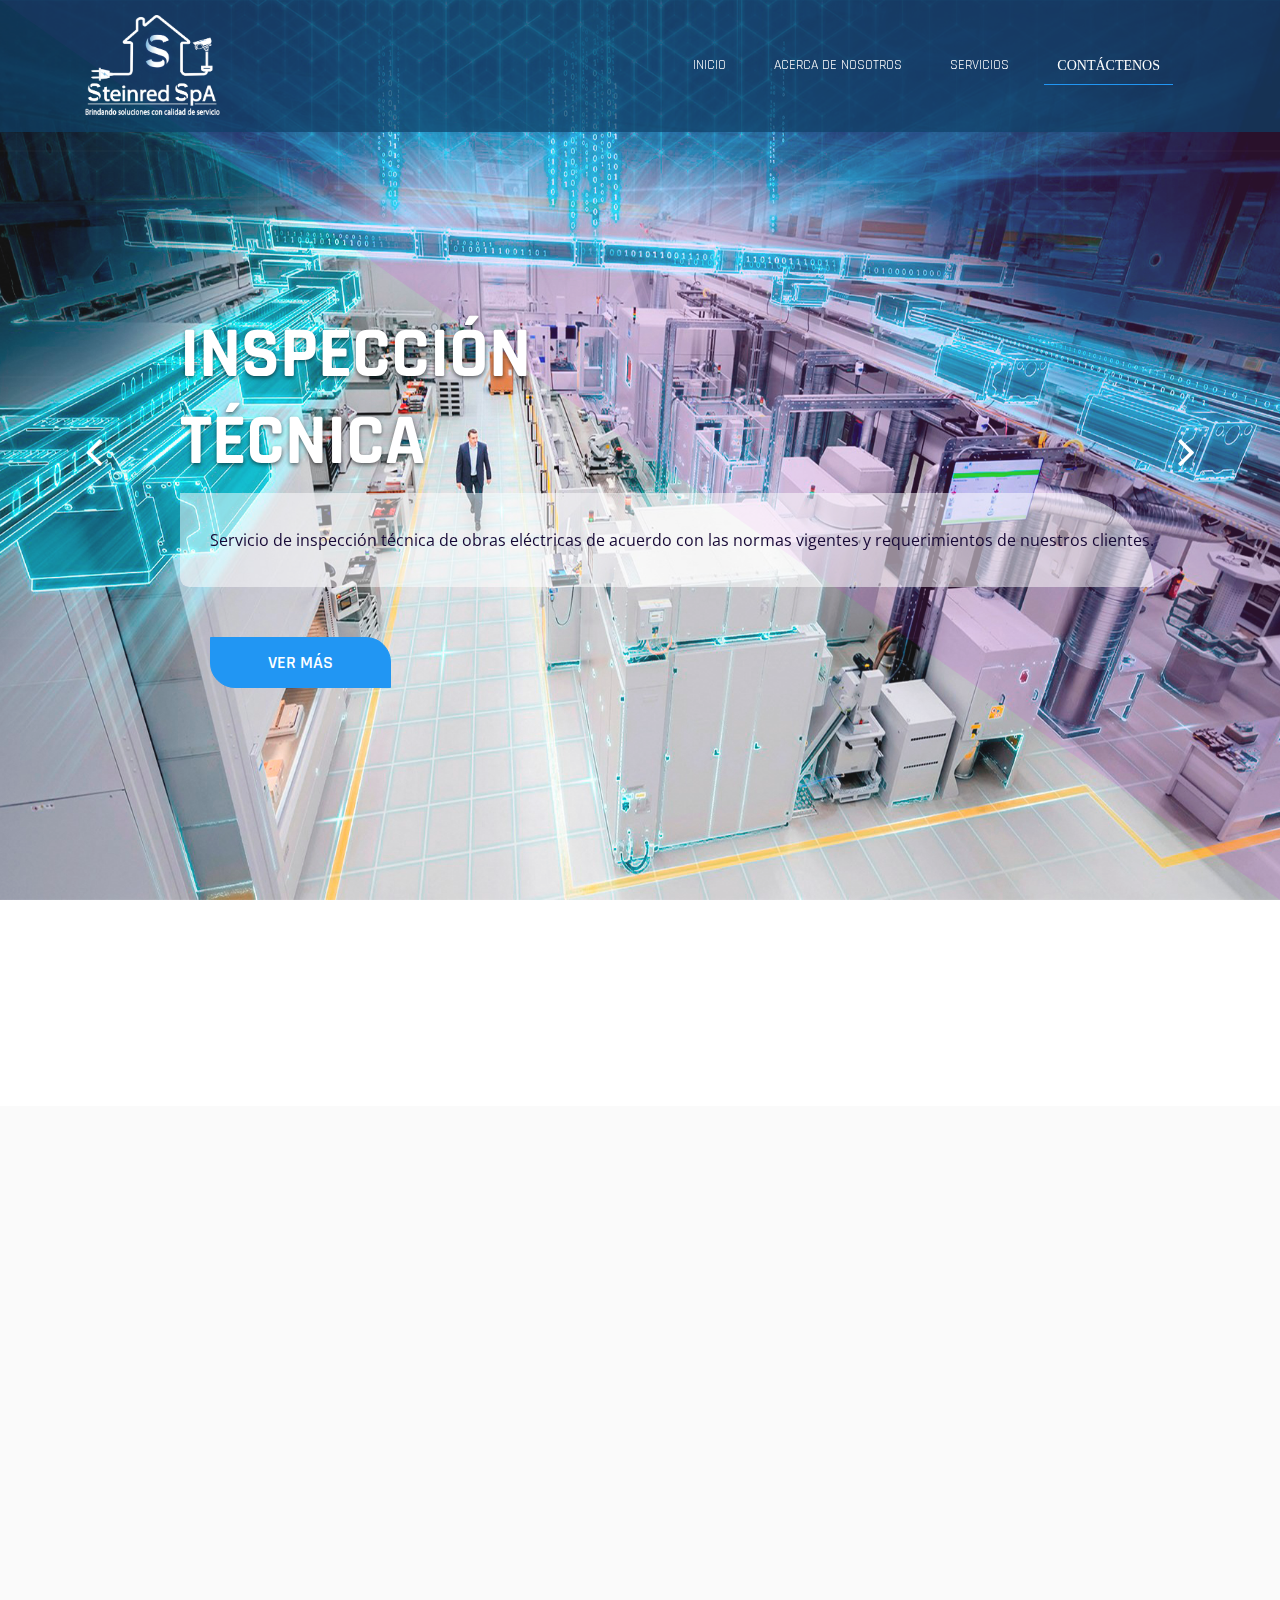
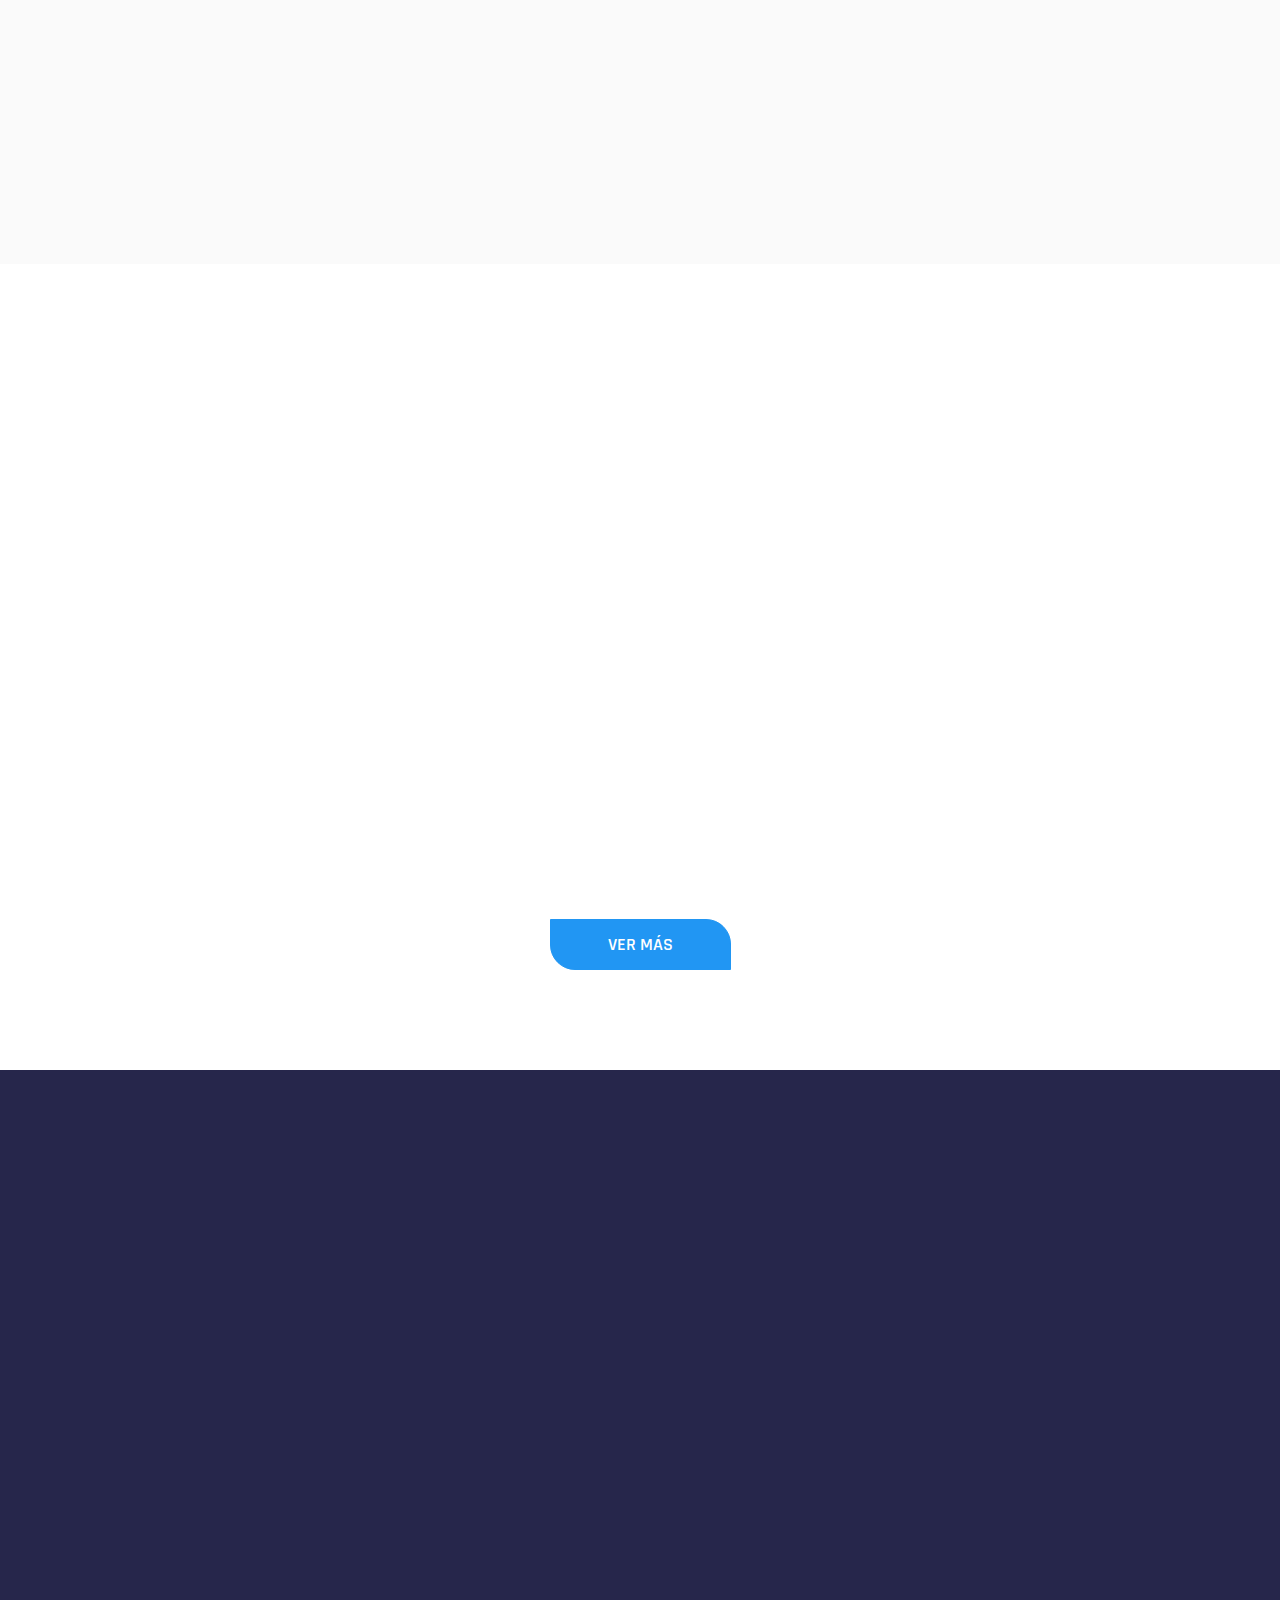
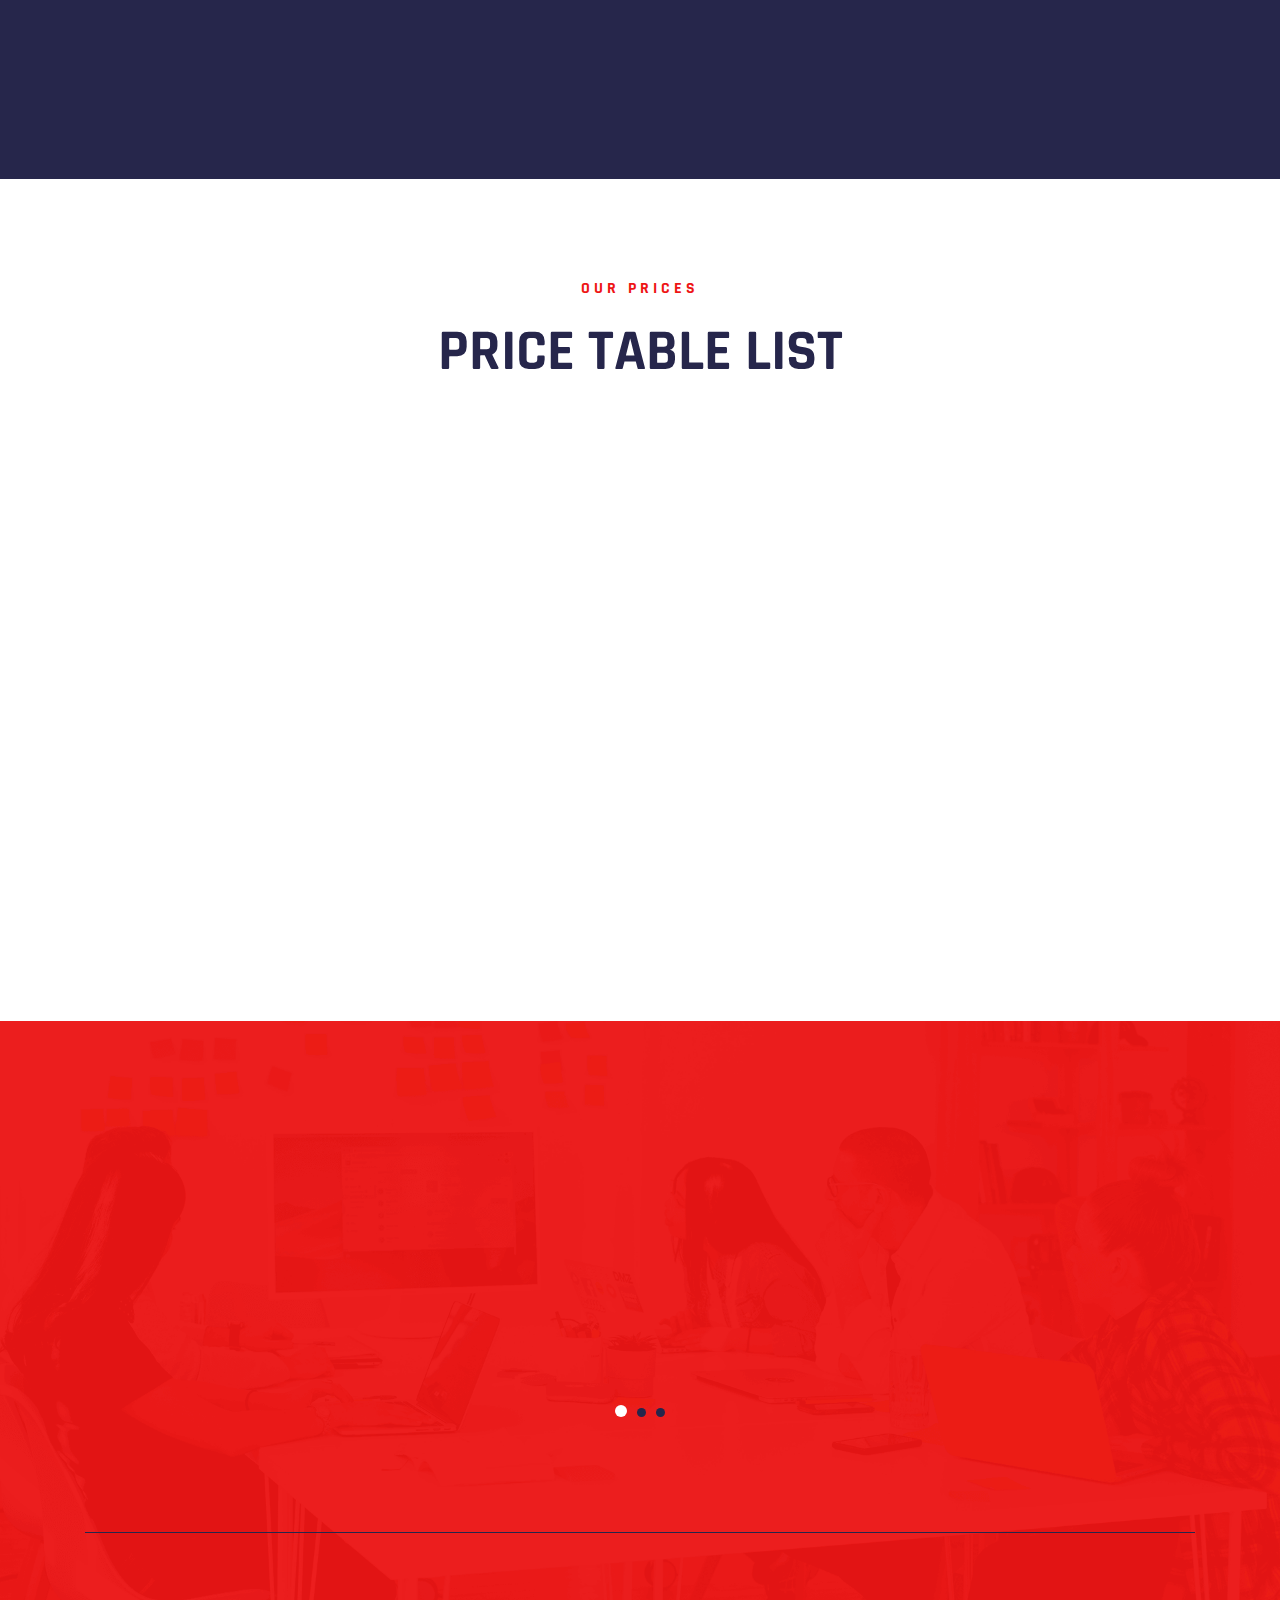
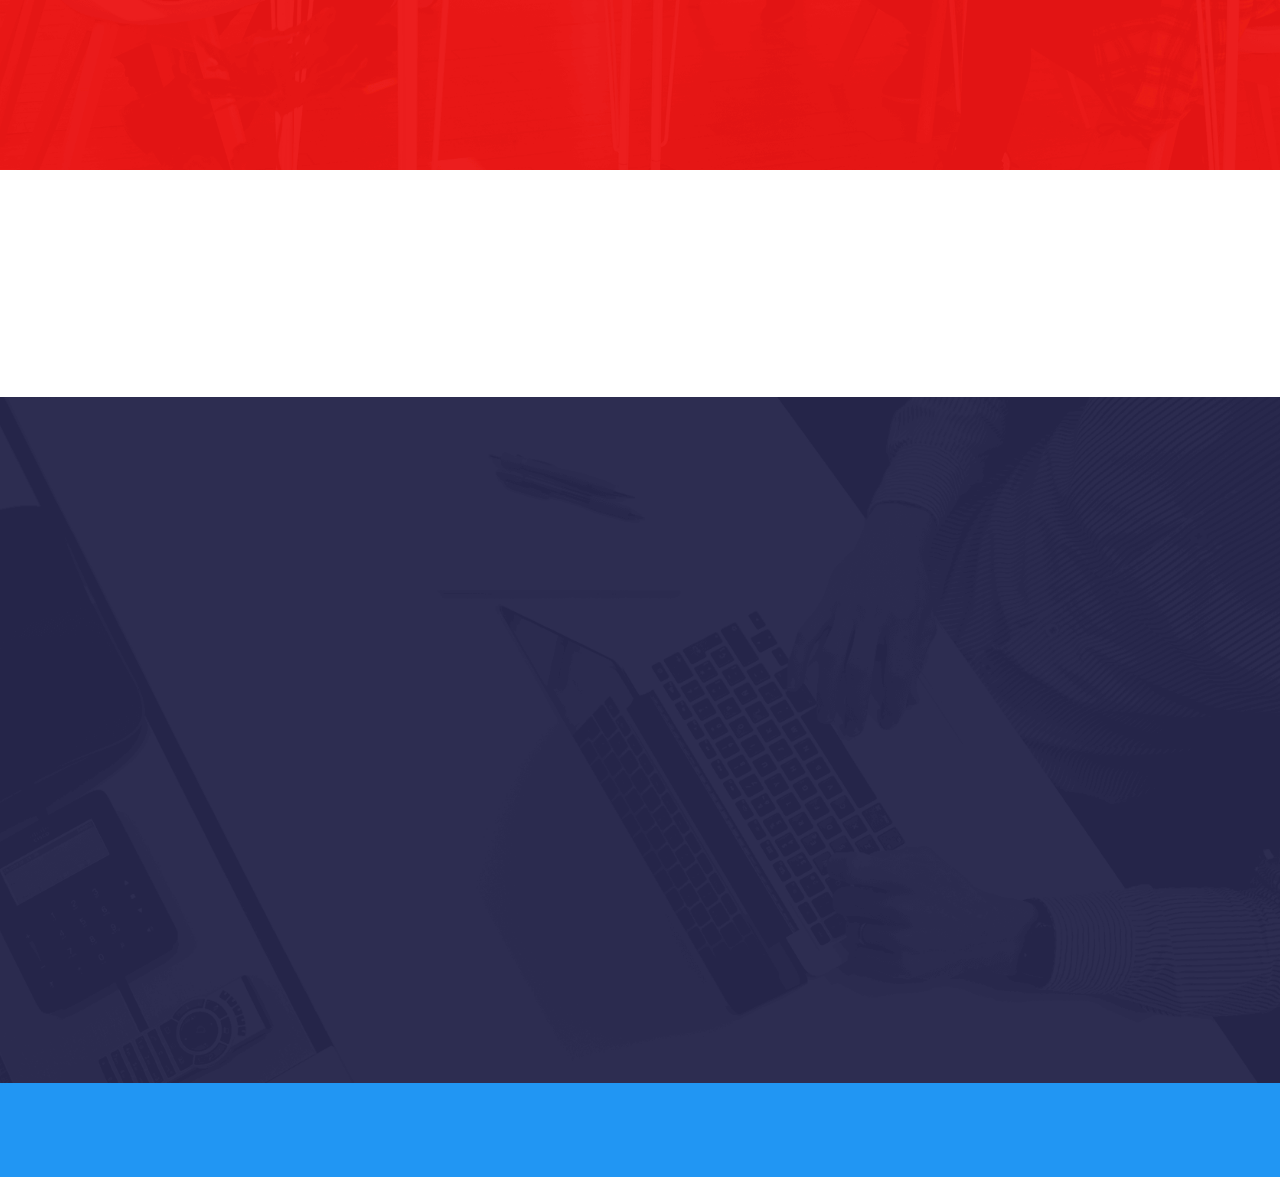
==== contactenos.html @ 8a42c1b9 "steinRed" ====
<!doctype html>
<html lang="es-EC">

<head>
    <meta charset="UTF-8">
    <meta name="viewport" content="width=device-width, initial-scale=1">
    <meta http-equiv="X-UA-Compatible" content="IE=edge">
    <!-- Document title -->
    <title>Steinred SpA</title>
    <!-- Stylesheets & Fonts -->
    <!-- Google Fonts -->
    <link href="https://fonts.googleapis.com/css?family=Open+Sans:400,400i,700,700i%7CRajdhani:400,600,700"
        rel="stylesheet">
    <!-- Plugins Stylesheets -->
    <link rel="stylesheet" href="assets/css/loader/loaders.css">
    <link rel="stylesheet" href="assets/css/font-awesome/font-awesome.css">
    <link rel="stylesheet" href="assets/css/bootstrap.css">
    <link rel="stylesheet" href="assets/css/aos/aos.css">
    <link rel="stylesheet" href="assets/css/swiper/swiper.css">
    <link rel="stylesheet" href="assets/css/lightgallery.min.css">
    <!-- Template Stylesheet -->
    <link rel="stylesheet" href="assets/css/style.css">
    <!-- Responsive Stylesheet -->
    <link rel="stylesheet" href="assets/css/responsive.css">
</head>

<body>
    <!-- Loader Start -->
    <div class="css-loader">
        <div class="loader-inner line-scale d-flex align-items-center justify-content-center"></div>
    </div>
    <!-- Loader End -->
    <!-- Header Start -->
    <header class="position-absolute w-100">
        <div class="container">
            <nav class="navbar navbar-expand-md navbar-light">
                <a class="navbar-brand" href="index.html"><img src="assets/images/logoStein.png" alt="Steinred Spa"></a>
                <div class="group d-flex align-items-center">
                    <button class="navbar-toggler" type="button" data-toggle="collapse"
                        data-target="#navbarSupportedContent" aria-controls="navbarSupportedContent"
                        aria-expanded="false" aria-label="Toggle navigation"><span
                            class="navbar-toggler-icon"></span></button>
                </div>
                <div class="collapse navbar-collapse justify-content-end" id="navbarSupportedContent">
                    <ul class="navbar-nav">
                        <li class="nav-item"><a class="nav-link" href="http://127.0.0.1:5500/index.html">Inicio</a></li>
                        <li class="nav-item"><a class="nav-link" href="http://127.0.0.1:5500/nosotros.html">Acerca de Nosotros</a></li>
                        <li class="nav-item"><a class="nav-link" href="http://127.0.0.1:5500/servicios.html">Servicios</a></li>
                        <li class="nav-item active"><a class="nav-link" href="http://127.0.0.1:5500/contactenos.html">Contáctenos</a></li>
                    </ul>
                </div>
            </nav>
        </div>
    </header>
    <!-- Header End -->
    <!-- Hero Start -->
    <section class="hero">
        <div class="container">
            <div class="row">
                <div class="col-12 offset-md-1 col-md-11">
                    <div class="swiper-container hero-slider">
                        <div class="swiper-wrapper">
                            <div class="swiper-slide slide-content d-flex align-items-center">
                                <div class="single-slide">
                                    <h1 data-aos="fade-right" data-aos-delay="200">Inspección<br> Técnica
                                    </h1>
                                    <p data-aos="fade-right" data-aos-delay="600">
                                        Servicio de inspección técnica de obras eléctricas de acuerdo con las normas vigentes y requerimientos de nuestros clientes.
                                    </p>
                                    <a data-aos="fade-right" data-aos-delay="900" href="#" class="btn btn-primary">Ver
                                        Más</a>
                                </div>
                            </div>
                            <div class="swiper-slide slide-content d-flex align-items-center">
                                <div class="single-slide">
                                    <h1 data-aos="fade-right" data-aos-delay="200">Montajes
                                    </h1>
                                    <p data-aos="fade-right" data-aos-delay="600">
                                        Servicio de montaje en baja y media tensión en proyectos de ingeniería eléctrica. En el área de la construcción y servicios eléctricos.
                                    </p>
                                    <a data-aos="fade-right" data-aos-delay="900" href="#" class="btn btn-primary">Ver
                                        Más</a>
                                </div>
                            </div>
                            <div class="swiper-slide slide-content d-flex align-items-center">
                                <div class="single-slide">
                                    <h1 data-aos="fade-right" data-aos-delay="200">Mantenimiento
                                    </h1>
                                    <p data-aos="fade-right" data-aos-delay="600">
                                        Servicio de mantención en general, en el ámbito preventivo y correctivo en las especialidades de ingeniería eléctrica.
                                    </p>
                                    <a data-aos="fade-right" data-aos-delay="900" href="#" class="btn btn-primary">Ver
                                        Más</a>
                                </div>
                            </div>
                        </div>

                    </div>
                </div>
            </div>
            <!-- Add Control -->
            <span class="arr-left"><i class="fa fa-angle-left"></i></span>
            <span class="arr-right"><i class="fa fa-angle-right"></i></span>
        </div>
        <div class="texture"></div>
        <div class="diag-bg"></div>
    </section>
    <!-- Hero End -->
    <!-- Call To Action Start -->
    <section class="cta" data-aos="fade-up" data-aos-delay="0">
        <div class="container">
            <div class="cta-content d-xl-flex align-items-center justify-content-around text-center text-xl-left">
                <div class="content" data-aos="fade-right" data-aos-delay="200">
                    <h2>STEINRED SPA</h2>
                    <p>Brindando soluciones con calidad de servicio.</p>
                </div>
            </div>
        </div>
    </section>
    <!-- Call To Action End -->
    <!-- Featured Start -->
    <section class="featured">
        <div class="container">
            <div class="row">
                <div class="col-md-6" data-aos="fade-right" data-aos-delay="400" data-aos-duration="800">
                    <div class="title">
                        <h6 class="title-primary">about Tamplate</h6>
                        <h1 class="title-blue">a rich featured, epic & premium work.</h1>
                    </div>
                    <p>There are many variations of passages of available but the majority have suffered alteration in
                        some form, by injected humour, or randomised words which don't look even slightly believable. If
                        you are going to use a passage of you need to be sure there isn't anything embarrassing hidden
                        in the middle of text. All the generators on the Internet.</p>
                    <div class="media-element d-flex justify-content-between">
                        <div class="media">
                            <i class="fa fa-magic mr-4"></i>
                            <div class="media-body">
                                <h5>any offer</h5>
                                New York, United States
                            </div>
                        </div>
                        <div class="media">
                            <i class="fa fa-magic mr-4"></i>
                            <div class="media-body">
                                <h5>any offer</h5>
                                New York, United States
                            </div>
                        </div>
                    </div>
                    <a href="#" class="btn btn-primary">Ver Más</a>
                </div>
                <div class="col-md-6" data-aos="fade-left" data-aos-delay="400" data-aos-duration="800">
                    <div class="featured-img">
                        <img class="featured-big" src="assets/images/featured-img1.jpg" alt="Featured 1">
                        <img class="featured-small" src="assets/images/featured-img2.jpg" alt="Featured 2">
                    </div>
                </div>
            </div>
        </div>
    </section>
    <!-- Featured End -->
    <!-- Recent Posts Start -->
    <section class="recent-posts">
        <div class="container">
            <div class="row">
                <div class="col-lg-6">
                    <div class="single-rpost d-sm-flex align-items-center" data-aos="fade-right"
                        data-aos-duration="800">
                        <div class="post-content text-sm-right">
                            <time datetime="2019-04-06T13:53">15 Oct, 2019</time>
                            <h3><a href="#">Proudly for us to build stylish</a></h3>
                            <p><a href="#">Seanding</a>, <a href="#">Website</a>, <a href="#">E-commerce</a></p>
                            <a class="post-btn" href="#"><i class="fa fa-arrow-right"></i></a>
                        </div>
                        <div class="post-thumb">
                            <img class="img-fluid" src="assets/images/post1.jpg" alt="Post 1">
                        </div>
                    </div>
                </div>
                <div class="col-lg-6">
                    <div class="single-rpost d-sm-flex align-items-center" data-aos="fade-left" data-aos-duration="800">
                        <div class="post-thumb">
                            <img class="img-fluid" src="assets/images/post2.jpg" alt="Post 1">
                        </div>
                        <div class="post-content">
                            <time datetime="2019-04-06T13:53">15 Oct, 2019</time>
                            <h3><a href="#">Remind me to water the plants</a></h3>
                            <p><a href="#">Seanding</a>, <a href="#">Website</a>, <a href="#">E-commerce</a></p>
                            <a class="post-btn" href="#"><i class="fa fa-arrow-right"></i></a>
                        </div>
                    </div>
                </div>
                <div class="col-lg-6">
                    <div class="single-rpost d-sm-flex align-items-center" data-aos="fade-right" data-aos-delay="200"
                        data-aos-duration="800">
                        <div class="post-content text-sm-right">
                            <time datetime="2019-04-06T13:53">15 Oct, 2019</time>
                            <h3><a href="#">Add apples to the grocery list</a></h3>
                            <p><a href="#">Seanding</a>, <a href="#">Website</a>, <a href="#">E-commerce</a></p>
                            <a class="post-btn" href="#"><i class="fa fa-arrow-right"></i></a>
                        </div>
                        <div class="post-thumb">
                            <img class="img-fluid" src="assets/images/post3.jpg" alt="Post 1">
                        </div>
                    </div>
                </div>
                <div class="col-lg-6">
                    <div class="single-rpost d-sm-flex align-items-center" data-aos="fade-left" data-aos-delay="200"
                        data-aos-duration="800">
                        <div class="post-thumb">
                            <img class="img-fluid" src="assets/images/post4.jpg" alt="Post 1">
                        </div>
                        <div class="post-content">
                            <time datetime="2019-04-06T13:53">15 Oct, 2019</time>
                            <h3><a href="#">Make it warmer downstairs</a></h3>
                            <p><a href="#">Seanding</a>, <a href="#">Website</a>, <a href="#">E-commerce</a></p>
                            <a class="post-btn" href="#"><i class="fa fa-arrow-right"></i></a>
                        </div>
                    </div>
                </div>
            </div>
            <div class="text-center">
                <a href="#" class="btn btn-primary">Ver
                                        Más</a>
            </div>
        </div>
    </section>
    <!-- Recent Posts End -->
    <!-- Trust Start -->
    <section class="trust">
        <div class="container">
            <div class="row">
                <div class="offset-xl-1 col-xl-6" data-aos="fade-right" data-aos-delay="200" data-aos-duration="800">
                    <div class="title">
                        <h6 class="title-primary">about Tamplate</h6>
                        <h1>a rich featured, epic & premium work.</h1>
                    </div>
                    <p>Suspendisse facilisis commodo lobortis. Nullam mollis lobortis ex vel faucibus. Proin nec viverra
                        turpis. Nulla eget justo scelerisque, pretium purus vel, congue libero. Suspendisse potenti.
                    </p>
                    <h5>Web Design & Development</h5>
                    <ul class="list-unstyled">
                        <li>Web Content</li>
                        <li>Website other</li>
                        <li>Fashion</li>
                        <li>Moblie & Tablette</li>
                    </ul>
                </div>
                <div class="col-xl-5 gallery">
                    <div class="row no-gutters h-100" id="lightgallery">
                        <a href="https://lorempixel.com/600/400/" class="w-50 h-100 gal-img" data-aos="fade-up"
                            data-aos-delay="200" data-aos-duration="400">
                            <img class="img-fluid" src="assets/images/gallery1.jpg" alt="Gallery Image">
                            <i class="fa fa-caret-right"></i>
                        </a>
                        <a href="https://lorempixel.com/600/400/" class="w-50 h-50 gal-img" data-aos="fade-up"
                            data-aos-delay="400" data-aos-duration="600">
                            <img class="img-fluid" src="assets/images/gallery2.jpg" alt="Gallery Image">
                            <i class="fa fa-caret-right"></i>
                        </a>
                        <a href="https://lorempixel.com/600/400/" class="w-50 h-50 gal-img gal-img3" data-aos="fade-up"
                            data-aos-delay="0" data-aos-duration="600">
                            <img class="img-fluid" src="assets/images/gallery3.jpg" alt="Gallery Image">
                            <i class="fa fa-caret-right"></i>
                        </a>
                    </div>
                </div>
            </div>
        </div>
    </section>
    <!-- Trust End -->
    <!-- Pricing Start -->
    <section class="pricing-table">
        <div class="container">
            <div class="title text-center">
                <h6 class="title-primary">Our prices</h6>
                <h1 class="title-blue">Price Table List</h1>
            </div>
            <div class="row no-gutters">
                <div class="col-md-4">
                    <div class="single-pricing text-center" data-aos="fade-up" data-aos-delay="0"
                        data-aos-duration="600">
                        <span>Monthly</span>
                        <h2>Starter</h2>
                        <p class="desc">Here goes some description</p>
                        <p class="price">$39.00</p>
                        <p>Create excepteur sint occaecat cupidatat non proident</p>
                        <a href="#" class="btn btn-primary">Buy Now</a>
                        <svg viewBox="0 0 170 193">
                            <path fill-rule="evenodd" fill="rgb(238, 21, 21)"
                                d="M39.000,31.999 C39.000,31.999 -21.000,86.500 9.000,121.999 C39.000,157.500 91.000,128.500 104.000,160.999 C117.000,193.500 141.000,201.000 150.000,183.000 C159.000,165.000 172.000,99.000 167.000,87.000 C162.000,75.000 170.000,63.000 152.000,45.000 C134.000,27.000 128.000,15.999 116.000,11.000 C104.000,6.000 89.000,-0.001 89.000,-0.001 L39.000,31.999 Z" />
                        </svg>
                    </div>
                </div>
                <div class="col-md-4">
                    <div class="single-pricing text-center" data-aos="fade-up" data-aos-delay="300"
                        data-aos-duration="600">
                        <span>Monthly</span>
                        <h2>Starter</h2>
                        <p class="desc">Here goes some description</p>
                        <p class="price">$39.00</p>
                        <p>5GB Storage Space</p>
                        <p>20GB Monthly Bandwidth</p>
                        <p>My SQL Databases</p>
                        <p>100 Email Account</p>
                        <a href="#" class="btn btn-primary">Buy Now</a>
                        <svg viewBox="0 0 170 193">
                            <path fill-rule="evenodd" fill="rgb(238, 21, 21)"
                                d="M39.000,31.999 C39.000,31.999 -21.000,86.500 9.000,121.999 C39.000,157.500 91.000,128.500 104.000,160.999 C117.000,193.500 141.000,201.000 150.000,183.000 C159.000,165.000 172.000,99.000 167.000,87.000 C162.000,75.000 170.000,63.000 152.000,45.000 C134.000,27.000 128.000,15.999 116.000,11.000 C104.000,6.000 89.000,-0.001 89.000,-0.001 L39.000,31.999 Z" />
                        </svg>
                    </div>
                </div>
                <div class="col-md-4">
                    <div class="single-pricing text-center" data-aos="fade-up" data-aos-delay="600"
                        data-aos-duration="600">
                        <span>Monthly</span>
                        <h2>Starter</h2>
                        <p class="desc">Here goes some description</p>
                        <p class="price">$39.00</p>
                        <p>Create excepteur sint occaecat cupidatat non proident</p>
                        <a href="#" class="btn btn-primary">Buy Now</a>
                        <svg viewBox="0 0 170 193">
                            <path fill-rule="evenodd" fill="rgb(238, 21, 21)"
                                d="M39.000,31.999 C39.000,31.999 -21.000,86.500 9.000,121.999 C39.000,157.500 91.000,128.500 104.000,160.999 C117.000,193.500 141.000,201.000 150.000,183.000 C159.000,165.000 172.000,99.000 167.000,87.000 C162.000,75.000 170.000,63.000 152.000,45.000 C134.000,27.000 128.000,15.999 116.000,11.000 C104.000,6.000 89.000,-0.001 89.000,-0.001 L39.000,31.999 Z" />
                        </svg>
                    </div>
                </div>
            </div>
        </div>
    </section>
    <!-- Pricing End -->
    <!-- Testimonial and Clients Start -->
    <section class="testimonial-and-clients">
        <div class="container">
            <div class="testimonials">
                <div class="swiper-container test-slider">
                    <div class="swiper-wrapper">
                        <div class="swiper-slide text-center">
                            <div class="row">
                                <div class="offset-lg-1 col-lg-10">
                                    <div class="test-img" data-aos="fade-up" data-aos-delay="0" data-aos-offset="0"><img
                                            src="assets/images/test1.png" alt="Testimonial 1"></div>
                                    <h5 data-aos="fade-up" data-aos-delay="200" data-aos-duration="600"
                                        data-aos-offset="0">John</h5>
                                    <span data-aos="fade-up" data-aos-delay="400" data-aos-duration="600"
                                        data-aos-offset="0">UI/UX
                                        Designer</span>
                                    <p data-aos="fade-up" data-aos-delay="600" data-aos-duration="600"
                                        data-aos-offset="0">Ash's tactics &
                                        books have helped me a lot in my understanding on how social
                                        media
                                        advertising works.I can say that he is one of the best development professionals
                                        i have
                                        dealt with so far. His experience is great & he is such a great & pleasant
                                        person to
                                        work with as he understands what you are</p>
                                </div>
                            </div>
                        </div>
                        <div class="swiper-slide text-center">
                            <div class="row">
                                <div class="offset-lg-1 col-lg-10">
                                    <div class="test-img" data-aos="fade-up" data-aos-delay="0" data-aos-offset="0"><img
                                            src="assets/images/test1.png" alt="Testimonial 1"></div>
                                    <h5 data-aos="fade-up" data-aos-delay="200" data-aos-duration="600"
                                        data-aos-offset="0">John</h5>
                                    <span data-aos="fade-up" data-aos-delay="400" data-aos-duration="600"
                                        data-aos-offset="0">UI/UX
                                        Designer</span>
                                    <p data-aos="fade-up" data-aos-delay="600" data-aos-duration="600"
                                        data-aos-offset="0">Ash's tactics &
                                        books have helped me a lot in my understanding on how social
                                        media
                                        advertising works.I can say that he is one of the best development professionals
                                        i have
                                        dealt with so far. His experience is great & he is such a great & pleasant
                                        person to
                                        work with as he understands what you are</p>
                                </div>
                            </div>
                        </div>
                        <div class="swiper-slide text-center">
                            <div class="row">
                                <div class="offset-lg-1 col-lg-10">
                                    <div class="test-img" data-aos="fade-up" data-aos-delay="0" data-aos-offset="0"><img
                                            src="assets/images/test1.png" alt="Testimonial 1"></div>
                                    <h5 data-aos="fade-up" data-aos-delay="200" data-aos-duration="600"
                                        data-aos-offset="0">John</h5>
                                    <span data-aos="fade-up" data-aos-delay="400" data-aos-duration="600"
                                        data-aos-offset="0">UI/UX
                                        Designer</span>
                                    <p data-aos="fade-up" data-aos-delay="600" data-aos-duration="600"
                                        data-aos-offset="0">Ash's tactics &
                                        books have helped me a lot in my understanding on how social
                                        media
                                        advertising works.I can say that he is one of the best development professionals
                                        i have
                                        dealt with so far. His experience is great & he is such a great & pleasant
                                        person to
                                        work with as he understands what you are</p>
                                </div>
                            </div>
                        </div>
                    </div>
                    <div class="test-pagination"></div>
                </div>
            </div>
            <div class="clients" data-aos="fade-up" data-aos-delay="200" data-aos-duration="600">
                <div class="swiper-container clients-slider">
                    <div class="swiper-wrapper">
                        <div class="swiper-slide">
                            <img src="assets/images/client1.png" alt="Client 1">
                        </div>
                        <div class="swiper-slide">
                            <img src="assets/images/client2.png" alt="Client 2">
                        </div>
                        <div class="swiper-slide">
                            <img src="assets/images/client3.png" alt="Client 3">
                        </div>
                        <div class="swiper-slide">
                            <img src="assets/images/client4.png" alt="Client 4">
                        </div>
                        <div class="swiper-slide">
                            <img src="assets/images/client5.png" alt="Client 5">
                        </div>
                    </div>
                    <div class="test-pagination"></div>
                </div>
            </div>
        </div>
    </section>
    <!-- Testimonial and Clients End -->
    <!-- Call To Action 2 Start -->
    <section class="cta cta2" data-aos="fade-up" data-aos-delay="0">
        <div class="container">
            <div class="cta-content d-xl-flex align-items-center justify-content-around text-center text-xl-left">
                <div class="content" data-aos="fade-right" data-aos-delay="200">
                    <h2>FOR BUILDING THE MODERN WEBSITE</h2>
                    <p>Packed with all the goodies you can get, Kallyas is our flagship premium template.</p>
                </div>
                <div class="subscribe-btn" data-aos="fade-left" data-aos-delay="400" data-aos-offset="0">
                    <a href="#" class="btn btn-primary">Join Newsletter</a>
                </div>
            </div>
        </div>
    </section>
    <!-- Call To Action 2 End -->
    <!-- Footer Start -->
    <footer>
        <!-- Widgets Start -->
        <div class="footer-widgets">
            <div class="container">
                <div class="row">
                    <div class="col-md-6 col-xl-3">
                        <div class="single-widget contact-widget" data-aos="fade-up" data-aos-delay="0">
                            <h6 class="widget-tiltle">&nbsp;</h6>
                            <p>By subscribing to our mailing list you will always be update with the latest news from
                                us.
                            </p>
                            <div class="media">
                                <i class="fa fa-map-marker"></i>
                                <div class="media-body ml-3">
                                    <h6>Address</h6>
                                    Level 13, 2 Elizabeth St,<br>
                                    Melbourne, Victoria 3000 Australia
                                </div>
                            </div>
                            <div class="media">
                                <i class="fa fa-envelope-o"></i>
                                <div class="media-body ml-3">
                                    <h6>Have any questions?</h6>
                                    <a href="mailto:support@steelthemes.com">Support@Steelthemes.com</a>
                                </div>
                            </div>
                            <div class="media">
                                <i class="fa fa-phone"></i>
                                <div class="media-body ml-3">
                                    <h6>Call us & Hire us</h6>
                                    <a href="tel:+610791803458"> +61 (0) 7 9180 3458</a>
                                </div>
                            </div>
                            <div class="media">
                                <i class="fa fa-fax"></i>
                                <div class="media-body ml-3">
                                    <h6>Fax</h6>
                                    <a href="fax:911889047521432">(91) 188904752 1432</a>
                                </div>
                            </div>
                        </div>
                    </div>
                    <div class="col-md-6 col-xl-3">
                        <div class="single-widget twitter-widget" data-aos="fade-up" data-aos-delay="200">
                            <h6 class="widget-tiltle">Fresh Tweets</h6>
                            <div class="media">
                                <i class="fa fa-twitter"></i>
                                <div class="media-body ml-3">
                                    <h6><a href="#">@Themes,</a> Html Version Out Now</h6>
                                    <span>10 Mins Ago</span>
                                </div>
                            </div>
                            <div class="media">
                                <i class="fa fa-twitter"></i>
                                <div class="media-body ml-3">
                                    <h6><a href="#">@Envato,</a> the best selling item of the day!</h6>
                                    <span>20 Mins Ago</span>
                                </div>
                            </div>
                            <div class="media">
                                <i class="fa fa-twitter"></i>
                                <div class="media-body ml-3">
                                    <h6><a href="#">@Collis,</a> We Planned to Update the Enavto Author Payment Method
                                        Soon!</h6>
                                    <span>10 Mins Ago</span>
                                </div>
                            </div>
                            <div class="media">
                                <i class="fa fa-twitter"></i>
                                <div class="media-body ml-3">
                                    <h6><a href="#">@SteelThemes,</a> Html Version Out Now</h6>
                                    <span>15 Mins Ago</span>
                                </div>
                            </div>
                        </div>
                    </div>
                    <div class="col-md-6 col-xl-3">
                        <div class="single-widget recent-post-widget" data-aos="fade-up" data-aos-delay="400">
                            <h6 class="widget-tiltle">Latest Updates</h6>
                            <div class="media">
                                <a class="rcnt-img" href="#"><img src="assets/images/rcnt-post1.png"
                                        alt="Recent Post"></a>
                                <div class="media-body ml-3">
                                    <h6><a href="#">An engaging</a></h6>
                                    <p><i class="fa fa-user"></i>Mano <i class="fa fa-eye"></i> 202 Views</p>
                                </div>
                            </div>
                            <div class="media">
                                <a class="rcnt-img" href="#"><img src="assets/images/rcnt-post2.png"
                                        alt="Recent Post"></a>
                                <div class="media-body ml-3">
                                    <h6><a href="#">Statistics and analysis. The key to succes.</a></h6>
                                    <p><i class="fa fa-user"></i>Rosias <i class="fa fa-eye"></i> 20 Views</p>
                                </div>
                            </div>
                            <div class="media">
                                <a class="rcnt-img" href="#"><img src="assets/images/rcnt-post3.png"
                                        alt="Recent Post"></a>
                                <div class="media-body ml-3">
                                    <h6><a href="#">Envato Meeting turns into a photoshooting.</a></h6>
                                    <p><i class="fa fa-user"></i>Kien <i class="fa fa-eye"></i> 74 Views</p>
                                </div>
                            </div>
                            <div class="media">
                                <a class="rcnt-img" href="#"><img src="assets/images/rcnt-post4.png"
                                        alt="Recent Post"></a>
                                <div class="media-body ml-3">
                                    <h6><a href="#">An engaging embedded the video posts</a></h6>
                                    <p><i class="fa fa-user"></i>Robert <i class="fa fa-eye"></i> 48 Views</p>
                                </div>
                            </div>
                        </div>
                    </div>
                    <div class="col-md-6 col-xl-3">
                        <div class="single-widget tags-widget" data-aos="fade-up" data-aos-delay="800">
                            <h6 class="widget-tiltle">Popular Tags</h6>
                            <a href="#">Amazing</a>
                            <a href="#">Design</a>
                            <a href="#">Photoshop</a>
                            <a href="#">Art</a>
                            <a href="#">Wordpress</a>
                            <a href="#">jQuery</a>
                        </div>
                        <div class="single-widget subscribe-widget" data-aos="fade-up" data-aos-delay="800">
                            <h6 class="widget-tiltle">Subscribe us</h6>
                            <p>Sign up for our mailing list to get latest updates and offers</p>
                            <form class="" method="get">
                                <div class="input-group">
                                    <input class="field form-control" name="subscribe" type="email"
                                        placeholder="Email Address">
                                    <span class="input-group-btn">
                                        <button type="submit" name="submit-mail"><i class="fa fa-check"></i></button>
                                    </span>
                                </div>
                            </form>
                            <p>We respect your privacy</p>
                            <ul class="nav social-nav">
                                <li><a href="https://www.facebook.com/fh5co" target="_blank"><i class="fa fa-facebook"></i></a></li>
                                <li><a href="#"><i class="fa fa-google-plus"></i></a></li>
                                <li><a href="#"><i class="fa fa-twitter"></i></a></li>
                                <li><a href="#"><i class="fa fa-google-plus"></i></a></li>
                                <li><a href="#"><i class="fa fa-linkedin"></i></a></li>
                            </ul>
                        </div>
                    </div>
                </div>
            </div>
        </div>
        <!-- Widgets End -->
        <!-- Foot Note Start -->
        <div class="foot-note">
            <div class="container">
                <div
                    class="footer-content text-center text-lg-left d-lg-flex justify-content-between align-items-center">
                    <p class="mb-0" data-aos="fade-right" data-aos-offset="0">&copy; 2020 Derechos Reservados. Diseñado por <a href="http://wisecorp-ec.com/" target="_blank" class="fh5-link">WiseCorp</a>.</p>
                </div>
            </div>
        </div>
        <!-- Foot Note End -->
    </footer>
    <!-- Footer Endt -->
    <!--jQuery-->
    <script src="assets/js/jquery-3.3.1.js"></script>
    <!--Plugins-->
    <script src="assets/js/bootstrap.bundle.js"></script>
    <script src="assets/js/loaders.css.js"></script>
    <script src="assets/js/aos.js"></script>
    <script src="assets/js/swiper.min.js"></script>
    <script src="assets/js/lightgallery-all.min.js"></script>
    <!--Template Script-->
    <script src="assets/js/main.js"></script>
</body>

</html>
---- assets/css/loader/loaders.css ----
/**
 * Copyright (c) 2016 Connor Atherton
 *
 * All animations must live in their own file
 * in the animations directory and be included
 * here.
 *
 */


/**
 * Styles shared by multiple animations
 */


/**
 * Dots
 */

@-webkit-keyframes scale {
    0% {
        -webkit-transform: scale(1);
        transform: scale(1);
        opacity: 1;
    }
    45% {
        -webkit-transform: scale(0.1);
        transform: scale(0.1);
        opacity: 0.7;
    }
    80% {
        -webkit-transform: scale(1);
        transform: scale(1);
        opacity: 1;
    }
}

@keyframes scale {
    0% {
        -webkit-transform: scale(1);
        transform: scale(1);
        opacity: 1;
    }
    45% {
        -webkit-transform: scale(0.1);
        transform: scale(0.1);
        opacity: 0.7;
    }
    80% {
        -webkit-transform: scale(1);
        transform: scale(1);
        opacity: 1;
    }
}

.ball-pulse>div:nth-child(1) {
    -webkit-animation: scale 0.75s -0.24s infinite cubic-bezier(0.2, 0.68, 0.18, 1.08);
    animation: scale 0.75s -0.24s infinite cubic-bezier(0.2, 0.68, 0.18, 1.08);
}

.ball-pulse>div:nth-child(2) {
    -webkit-animation: scale 0.75s -0.12s infinite cubic-bezier(0.2, 0.68, 0.18, 1.08);
    animation: scale 0.75s -0.12s infinite cubic-bezier(0.2, 0.68, 0.18, 1.08);
}

.ball-pulse>div:nth-child(3) {
    -webkit-animation: scale 0.75s 0s infinite cubic-bezier(0.2, 0.68, 0.18, 1.08);
    animation: scale 0.75s 0s infinite cubic-bezier(0.2, 0.68, 0.18, 1.08);
}

.ball-pulse>div {
    background-color: #fff;
    width: 15px;
    height: 15px;
    border-radius: 100%;
    margin: 2px;
    -webkit-animation-fill-mode: both;
    animation-fill-mode: both;
    display: inline-block;
}

@-webkit-keyframes ball-pulse-sync {
    33% {
        -webkit-transform: translateY(10px);
        transform: translateY(10px);
    }
    66% {
        -webkit-transform: translateY(-10px);
        transform: translateY(-10px);
    }
    100% {
        -webkit-transform: translateY(0);
        transform: translateY(0);
    }
}

@keyframes ball-pulse-sync {
    33% {
        -webkit-transform: translateY(10px);
        transform: translateY(10px);
    }
    66% {
        -webkit-transform: translateY(-10px);
        transform: translateY(-10px);
    }
    100% {
        -webkit-transform: translateY(0);
        transform: translateY(0);
    }
}

.ball-pulse-sync>div:nth-child(1) {
    -webkit-animation: ball-pulse-sync 0.6s -0.14s infinite ease-in-out;
    animation: ball-pulse-sync 0.6s -0.14s infinite ease-in-out;
}

.ball-pulse-sync>div:nth-child(2) {
    -webkit-animation: ball-pulse-sync 0.6s -0.07s infinite ease-in-out;
    animation: ball-pulse-sync 0.6s -0.07s infinite ease-in-out;
}

.ball-pulse-sync>div:nth-child(3) {
    -webkit-animation: ball-pulse-sync 0.6s 0s infinite ease-in-out;
    animation: ball-pulse-sync 0.6s 0s infinite ease-in-out;
}

.ball-pulse-sync>div {
    background-color: #fff;
    width: 15px;
    height: 15px;
    border-radius: 100%;
    margin: 2px;
    -webkit-animation-fill-mode: both;
    animation-fill-mode: both;
    display: inline-block;
}

@-webkit-keyframes ball-scale {
    0% {
        -webkit-transform: scale(0);
        transform: scale(0);
    }
    100% {
        -webkit-transform: scale(1);
        transform: scale(1);
        opacity: 0;
    }
}

@keyframes ball-scale {
    0% {
        -webkit-transform: scale(0);
        transform: scale(0);
    }
    100% {
        -webkit-transform: scale(1);
        transform: scale(1);
        opacity: 0;
    }
}

.ball-scale>div {
    background-color: #fff;
    width: 15px;
    height: 15px;
    border-radius: 100%;
    margin: 2px;
    -webkit-animation-fill-mode: both;
    animation-fill-mode: both;
    display: inline-block;
    height: 60px;
    width: 60px;
    -webkit-animation: ball-scale 1s 0s ease-in-out infinite;
    animation: ball-scale 1s 0s ease-in-out infinite;
}

@keyframes ball-scale {
    0% {
        -webkit-transform: scale(0);
        transform: scale(0);
    }
    100% {
        -webkit-transform: scale(1);
        transform: scale(1);
        opacity: 0;
    }
}

.ball-scale>div {
    background-color: #fff;
    width: 15px;
    height: 15px;
    border-radius: 100%;
    margin: 2px;
    -webkit-animation-fill-mode: both;
    animation-fill-mode: both;
    display: inline-block;
    height: 60px;
    width: 60px;
    -webkit-animation: ball-scale 1s 0s ease-in-out infinite;
    animation: ball-scale 1s 0s ease-in-out infinite;
}

.ball-scale-random {
    width: 37px;
    height: 40px;
}

.ball-scale-random>div {
    background-color: #fff;
    width: 15px;
    height: 15px;
    border-radius: 100%;
    margin: 2px;
    -webkit-animation-fill-mode: both;
    animation-fill-mode: both;
    position: absolute;
    display: inline-block;
    height: 30px;
    width: 30px;
    -webkit-animation: ball-scale 1s 0s ease-in-out infinite;
    animation: ball-scale 1s 0s ease-in-out infinite;
}

.ball-scale-random>div:nth-child(1) {
    margin-left: -7px;
    -webkit-animation: ball-scale 1s 0.2s ease-in-out infinite;
    animation: ball-scale 1s 0.2s ease-in-out infinite;
}

.ball-scale-random>div:nth-child(3) {
    margin-left: -2px;
    margin-top: 9px;
    -webkit-animation: ball-scale 1s 0.5s ease-in-out infinite;
    animation: ball-scale 1s 0.5s ease-in-out infinite;
}

@-webkit-keyframes rotate {
    0% {
        -webkit-transform: rotate(0deg);
        transform: rotate(0deg);
    }
    50% {
        -webkit-transform: rotate(180deg);
        transform: rotate(180deg);
    }
    100% {
        -webkit-transform: rotate(360deg);
        transform: rotate(360deg);
    }
}

@keyframes rotate {
    0% {
        -webkit-transform: rotate(0deg);
        transform: rotate(0deg);
    }
    50% {
        -webkit-transform: rotate(180deg);
        transform: rotate(180deg);
    }
    100% {
        -webkit-transform: rotate(360deg);
        transform: rotate(360deg);
    }
}

.ball-rotate {
    position: relative;
}

.ball-rotate>div {
    background-color: #fff;
    width: 15px;
    height: 15px;
    border-radius: 100%;
    margin: 2px;
    -webkit-animation-fill-mode: both;
    animation-fill-mode: both;
    position: relative;
}

.ball-rotate>div:first-child {
    -webkit-animation: rotate 1s 0s cubic-bezier(0.7, -0.13, 0.22, 0.86) infinite;
    animation: rotate 1s 0s cubic-bezier(0.7, -0.13, 0.22, 0.86) infinite;
}

.ball-rotate>div:before,
.ball-rotate>div:after {
    background-color: #fff;
    width: 15px;
    height: 15px;
    border-radius: 100%;
    margin: 2px;
    content: "";
    position: absolute;
    opacity: 0.8;
}

.ball-rotate>div:before {
    top: 0px;
    left: -28px;
}

.ball-rotate>div:after {
    top: 0px;
    left: 25px;
}

@keyframes rotate {
    0% {
        -webkit-transform: rotate(0deg);
        transform: rotate(0deg);
    }
    50% {
        -webkit-transform: rotate(180deg);
        transform: rotate(180deg);
    }
    100% {
        -webkit-transform: rotate(360deg);
        transform: rotate(360deg);
    }
}

.ball-clip-rotate>div {
    background-color: #fff;
    width: 15px;
    height: 15px;
    border-radius: 100%;
    margin: 2px;
    -webkit-animation-fill-mode: both;
    animation-fill-mode: both;
    border: 2px solid #fff;
    border-bottom-color: transparent;
    height: 26px;
    width: 26px;
    background: transparent !important;
    display: inline-block;
    -webkit-animation: rotate 0.75s 0s linear infinite;
    animation: rotate 0.75s 0s linear infinite;
}

@keyframes rotate {
    0% {
        -webkit-transform: rotate(0deg) scale(1);
        transform: rotate(0deg) scale(1);
    }
    50% {
        -webkit-transform: rotate(180deg) scale(0.6);
        transform: rotate(180deg) scale(0.6);
    }
    100% {
        -webkit-transform: rotate(360deg) scale(1);
        transform: rotate(360deg) scale(1);
    }
}

@keyframes scale {
    30% {
        -webkit-transform: scale(0.3);
        transform: scale(0.3);
    }
    100% {
        -webkit-transform: scale(1);
        transform: scale(1);
    }
}

.ball-clip-rotate-pulse {
    position: relative;
    -webkit-transform: translateY(-15px);
    transform: translateY(-15px);
}

.ball-clip-rotate-pulse>div {
    -webkit-animation-fill-mode: both;
    animation-fill-mode: both;
    position: absolute;
    top: 0px;
    left: 0px;
    border-radius: 100%;
}

.ball-clip-rotate-pulse>div:first-child {
    background: #fff;
    height: 16px;
    width: 16px;
    top: 7px;
    left: -7px;
    -webkit-animation: scale 1s 0s cubic-bezier(0.09, 0.57, 0.49, 0.9) infinite;
    animation: scale 1s 0s cubic-bezier(0.09, 0.57, 0.49, 0.9) infinite;
}

.ball-clip-rotate-pulse>div:last-child {
    position: absolute;
    border: 2px solid #fff;
    width: 30px;
    height: 30px;
    left: -16px;
    top: -2px;
    background: transparent;
    border: 2px solid;
    border-color: #fff transparent #fff transparent;
    -webkit-animation: rotate 1s 0s cubic-bezier(0.09, 0.57, 0.49, 0.9) infinite;
    animation: rotate 1s 0s cubic-bezier(0.09, 0.57, 0.49, 0.9) infinite;
    -webkit-animation-duration: 1s;
    animation-duration: 1s;
}

@keyframes rotate {
    0% {
        -webkit-transform: rotate(0deg) scale(1);
        transform: rotate(0deg) scale(1);
    }
    50% {
        -webkit-transform: rotate(180deg) scale(0.6);
        transform: rotate(180deg) scale(0.6);
    }
    100% {
        -webkit-transform: rotate(360deg) scale(1);
        transform: rotate(360deg) scale(1);
    }
}

.ball-clip-rotate-multiple {
    position: relative;
}

.ball-clip-rotate-multiple>div {
    -webkit-animation-fill-mode: both;
    animation-fill-mode: both;
    position: absolute;
    left: -20px;
    top: -20px;
    border: 2px solid #fff;
    border-bottom-color: transparent;
    border-top-color: transparent;
    border-radius: 100%;
    height: 35px;
    width: 35px;
    -webkit-animation: rotate 1s 0s ease-in-out infinite;
    animation: rotate 1s 0s ease-in-out infinite;
}

.ball-clip-rotate-multiple>div:last-child {
    display: inline-block;
    top: -10px;
    left: -10px;
    width: 15px;
    height: 15px;
    -webkit-animation-duration: 0.5s;
    animation-duration: 0.5s;
    border-color: #fff transparent #fff transparent;
    animation-direction: reverse;
}

@-webkit-keyframes ball-scale-ripple {
    0% {
        -webkit-transform: scale(0.1);
        transform: scale(0.1);
        opacity: 1;
    }
    70% {
        -webkit-transform: scale(1);
        transform: scale(1);
        opacity: 0.7;
    }
    100% {
        opacity: 0.0;
    }
}

@keyframes ball-scale-ripple {
    0% {
        -webkit-transform: scale(0.1);
        transform: scale(0.1);
        opacity: 1;
    }
    70% {
        -webkit-transform: scale(1);
        transform: scale(1);
        opacity: 0.7;
    }
    100% {
        opacity: 0.0;
    }
}

.ball-scale-ripple>div {
    -webkit-animation-fill-mode: both;
    animation-fill-mode: both;
    height: 50px;
    width: 50px;
    border-radius: 100%;
    border: 2px solid #fff;
    -webkit-animation: ball-scale-ripple 1s 0s infinite cubic-bezier(0.21, 0.53, 0.56, 0.8);
    animation: ball-scale-ripple 1s 0s infinite cubic-bezier(0.21, 0.53, 0.56, 0.8);
}

@-webkit-keyframes ball-scale-ripple-multiple {
    0% {
        -webkit-transform: scale(0.1);
        transform: scale(0.1);
        opacity: 1;
    }
    70% {
        -webkit-transform: scale(1);
        transform: scale(1);
        opacity: 0.7;
    }
    100% {
        opacity: 0.0;
    }
}

@keyframes ball-scale-ripple-multiple {
    0% {
        -webkit-transform: scale(0.1);
        transform: scale(0.1);
        opacity: 1;
    }
    70% {
        -webkit-transform: scale(1);
        transform: scale(1);
        opacity: 0.7;
    }
    100% {
        opacity: 0.0;
    }
}

.ball-scale-ripple-multiple {
    position: relative;
    -webkit-transform: translateY(-25px);
    transform: translateY(-25px);
}

.ball-scale-ripple-multiple>div:nth-child(0) {
    -webkit-animation-delay: -0.8s;
    animation-delay: -0.8s;
}

.ball-scale-ripple-multiple>div:nth-child(1) {
    -webkit-animation-delay: -0.6s;
    animation-delay: -0.6s;
}

.ball-scale-ripple-multiple>div:nth-child(2) {
    -webkit-animation-delay: -0.4s;
    animation-delay: -0.4s;
}

.ball-scale-ripple-multiple>div:nth-child(3) {
    -webkit-animation-delay: -0.2s;
    animation-delay: -0.2s;
}

.ball-scale-ripple-multiple>div {
    -webkit-animation-fill-mode: both;
    animation-fill-mode: both;
    position: absolute;
    top: -2px;
    left: -26px;
    width: 50px;
    height: 50px;
    border-radius: 100%;
    border: 2px solid #fff;
    -webkit-animation: ball-scale-ripple-multiple 1.25s 0s infinite cubic-bezier(0.21, 0.53, 0.56, 0.8);
    animation: ball-scale-ripple-multiple 1.25s 0s infinite cubic-bezier(0.21, 0.53, 0.56, 0.8);
}

@-webkit-keyframes ball-beat {
    50% {
        opacity: 0.2;
        -webkit-transform: scale(0.75);
        transform: scale(0.75);
    }
    100% {
        opacity: 1;
        -webkit-transform: scale(1);
        transform: scale(1);
    }
}

@keyframes ball-beat {
    50% {
        opacity: 0.2;
        -webkit-transform: scale(0.75);
        transform: scale(0.75);
    }
    100% {
        opacity: 1;
        -webkit-transform: scale(1);
        transform: scale(1);
    }
}

.ball-beat>div {
    background-color: #fff;
    width: 15px;
    height: 15px;
    border-radius: 100%;
    margin: 2px;
    -webkit-animation-fill-mode: both;
    animation-fill-mode: both;
    display: inline-block;
    -webkit-animation: ball-beat 0.7s 0s infinite linear;
    animation: ball-beat 0.7s 0s infinite linear;
}

.ball-beat>div:nth-child(2n-1) {
    -webkit-animation-delay: -0.35s !important;
    animation-delay: -0.35s !important;
}

@-webkit-keyframes ball-scale-multiple {
    0% {
        -webkit-transform: scale(0);
        transform: scale(0);
        opacity: 0;
    }
    5% {
        opacity: 1;
    }
    100% {
        -webkit-transform: scale(1);
        transform: scale(1);
        opacity: 0;
    }
}

@keyframes ball-scale-multiple {
    0% {
        -webkit-transform: scale(0);
        transform: scale(0);
        opacity: 0;
    }
    5% {
        opacity: 1;
    }
    100% {
        -webkit-transform: scale(1);
        transform: scale(1);
        opacity: 0;
    }
}

.ball-scale-multiple {
    position: relative;
    -webkit-transform: translateY(-30px);
    transform: translateY(-30px);
}

.ball-scale-multiple>div:nth-child(2) {
    -webkit-animation-delay: -0.4s;
    animation-delay: -0.4s;
}

.ball-scale-multiple>div:nth-child(3) {
    -webkit-animation-delay: -0.2s;
    animation-delay: -0.2s;
}

.ball-scale-multiple>div {
    background-color: #fff;
    width: 15px;
    height: 15px;
    border-radius: 100%;
    margin: 2px;
    -webkit-animation-fill-mode: both;
    animation-fill-mode: both;
    position: absolute;
    left: -30px;
    top: 0px;
    opacity: 0;
    margin: 0;
    width: 60px;
    height: 60px;
    -webkit-animation: ball-scale-multiple 1s 0s linear infinite;
    animation: ball-scale-multiple 1s 0s linear infinite;
}

@-webkit-keyframes ball-triangle-path-1 {
    33% {
        -webkit-transform: translate(25px, -50px);
        transform: translate(25px, -50px);
    }
    66% {
        -webkit-transform: translate(50px, 0px);
        transform: translate(50px, 0px);
    }
    100% {
        -webkit-transform: translate(0px, 0px);
        transform: translate(0px, 0px);
    }
}

@keyframes ball-triangle-path-1 {
    33% {
        -webkit-transform: translate(25px, -50px);
        transform: translate(25px, -50px);
    }
    66% {
        -webkit-transform: translate(50px, 0px);
        transform: translate(50px, 0px);
    }
    100% {
        -webkit-transform: translate(0px, 0px);
        transform: translate(0px, 0px);
    }
}

@-webkit-keyframes ball-triangle-path-2 {
    33% {
        -webkit-transform: translate(25px, 50px);
        transform: translate(25px, 50px);
    }
    66% {
        -webkit-transform: translate(-25px, 50px);
        transform: translate(-25px, 50px);
    }
    100% {
        -webkit-transform: translate(0px, 0px);
        transform: translate(0px, 0px);
    }
}

@keyframes ball-triangle-path-2 {
    33% {
        -webkit-transform: translate(25px, 50px);
        transform: translate(25px, 50px);
    }
    66% {
        -webkit-transform: translate(-25px, 50px);
        transform: translate(-25px, 50px);
    }
    100% {
        -webkit-transform: translate(0px, 0px);
        transform: translate(0px, 0px);
    }
}

@-webkit-keyframes ball-triangle-path-3 {
    33% {
        -webkit-transform: translate(-50px, 0px);
        transform: translate(-50px, 0px);
    }
    66% {
        -webkit-transform: translate(-25px, -50px);
        transform: translate(-25px, -50px);
    }
    100% {
        -webkit-transform: translate(0px, 0px);
        transform: translate(0px, 0px);
    }
}

@keyframes ball-triangle-path-3 {
    33% {
        -webkit-transform: translate(-50px, 0px);
        transform: translate(-50px, 0px);
    }
    66% {
        -webkit-transform: translate(-25px, -50px);
        transform: translate(-25px, -50px);
    }
    100% {
        -webkit-transform: translate(0px, 0px);
        transform: translate(0px, 0px);
    }
}

.ball-triangle-path {
    position: relative;
    -webkit-transform: translate(-29.994px, -37.50938px);
    transform: translate(-29.994px, -37.50938px);
}

.ball-triangle-path>div:nth-child(1) {
    -webkit-animation-name: ball-triangle-path-1;
    animation-name: ball-triangle-path-1;
    -webkit-animation-delay: 0;
    animation-delay: 0;
    -webkit-animation-duration: 2s;
    animation-duration: 2s;
    -webkit-animation-timing-function: ease-in-out;
    animation-timing-function: ease-in-out;
    -webkit-animation-iteration-count: infinite;
    animation-iteration-count: infinite;
}

.ball-triangle-path>div:nth-child(2) {
    -webkit-animation-name: ball-triangle-path-2;
    animation-name: ball-triangle-path-2;
    -webkit-animation-delay: 0;
    animation-delay: 0;
    -webkit-animation-duration: 2s;
    animation-duration: 2s;
    -webkit-animation-timing-function: ease-in-out;
    animation-timing-function: ease-in-out;
    -webkit-animation-iteration-count: infinite;
    animation-iteration-count: infinite;
}

.ball-triangle-path>div:nth-child(3) {
    -webkit-animation-name: ball-triangle-path-3;
    animation-name: ball-triangle-path-3;
    -webkit-animation-delay: 0;
    animation-delay: 0;
    -webkit-animation-duration: 2s;
    animation-duration: 2s;
    -webkit-animation-timing-function: ease-in-out;
    animation-timing-function: ease-in-out;
    -webkit-animation-iteration-count: infinite;
    animation-iteration-count: infinite;
}

.ball-triangle-path>div {
    -webkit-animation-fill-mode: both;
    animation-fill-mode: both;
    position: absolute;
    width: 10px;
    height: 10px;
    border-radius: 100%;
    border: 1px solid #fff;
}

.ball-triangle-path>div:nth-of-type(1) {
    top: 50px;
}

.ball-triangle-path>div:nth-of-type(2) {
    left: 25px;
}

.ball-triangle-path>div:nth-of-type(3) {
    top: 50px;
    left: 50px;
}

@-webkit-keyframes ball-pulse-rise-even {
    0% {
        -webkit-transform: scale(1.1);
        transform: scale(1.1);
    }
    25% {
        -webkit-transform: translateY(-30px);
        transform: translateY(-30px);
    }
    50% {
        -webkit-transform: scale(0.4);
        transform: scale(0.4);
    }
    75% {
        -webkit-transform: translateY(30px);
        transform: translateY(30px);
    }
    100% {
        -webkit-transform: translateY(0);
        transform: translateY(0);
        -webkit-transform: scale(1);
        transform: scale(1);
    }
}

@keyframes ball-pulse-rise-even {
    0% {
        -webkit-transform: scale(1.1);
        transform: scale(1.1);
    }
    25% {
        -webkit-transform: translateY(-30px);
        transform: translateY(-30px);
    }
    50% {
        -webkit-transform: scale(0.4);
        transform: scale(0.4);
    }
    75% {
        -webkit-transform: translateY(30px);
        transform: translateY(30px);
    }
    100% {
        -webkit-transform: translateY(0);
        transform: translateY(0);
        -webkit-transform: scale(1);
        transform: scale(1);
    }
}

@-webkit-keyframes ball-pulse-rise-odd {
    0% {
        -webkit-transform: scale(0.4);
        transform: scale(0.4);
    }
    25% {
        -webkit-transform: translateY(30px);
        transform: translateY(30px);
    }
    50% {
        -webkit-transform: scale(1.1);
        transform: scale(1.1);
    }
    75% {
        -webkit-transform: translateY(-30px);
        transform: translateY(-30px);
    }
    100% {
        -webkit-transform: translateY(0);
        transform: translateY(0);
        -webkit-transform: scale(0.75);
        transform: scale(0.75);
    }
}

@keyframes ball-pulse-rise-odd {
    0% {
        -webkit-transform: scale(0.4);
        transform: scale(0.4);
    }
    25% {
        -webkit-transform: translateY(30px);
        transform: translateY(30px);
    }
    50% {
        -webkit-transform: scale(1.1);
        transform: scale(1.1);
    }
    75% {
        -webkit-transform: translateY(-30px);
        transform: translateY(-30px);
    }
    100% {
        -webkit-transform: translateY(0);
        transform: translateY(0);
        -webkit-transform: scale(0.75);
        transform: scale(0.75);
    }
}

.ball-pulse-rise>div {
    background-color: #fff;
    width: 15px;
    height: 15px;
    border-radius: 100%;
    margin: 2px;
    -webkit-animation-fill-mode: both;
    animation-fill-mode: both;
    display: inline-block;
    -webkit-animation-duration: 1s;
    animation-duration: 1s;
    -webkit-animation-timing-function: cubic-bezier(0.15, 0.46, 0.9, 0.6);
    animation-timing-function: cubic-bezier(0.15, 0.46, 0.9, 0.6);
    -webkit-animation-iteration-count: infinite;
    animation-iteration-count: infinite;
    -webkit-animation-delay: 0;
    animation-delay: 0;
}

.ball-pulse-rise>div:nth-child(2n) {
    -webkit-animation-name: ball-pulse-rise-even;
    animation-name: ball-pulse-rise-even;
}

.ball-pulse-rise>div:nth-child(2n-1) {
    -webkit-animation-name: ball-pulse-rise-odd;
    animation-name: ball-pulse-rise-odd;
}

@-webkit-keyframes ball-grid-beat {
    50% {
        opacity: 0.7;
    }
    100% {
        opacity: 1;
    }
}

@keyframes ball-grid-beat {
    50% {
        opacity: 0.7;
    }
    100% {
        opacity: 1;
    }
}

.ball-grid-beat {
    width: 57px;
}

.ball-grid-beat>div:nth-child(1) {
    -webkit-animation-delay: 0.38s;
    animation-delay: 0.38s;
    -webkit-animation-duration: 1.36s;
    animation-duration: 1.36s;
}

.ball-grid-beat>div:nth-child(2) {
    -webkit-animation-delay: 0.13s;
    animation-delay: 0.13s;
    -webkit-animation-duration: 1.27s;
    animation-duration: 1.27s;
}

.ball-grid-beat>div:nth-child(3) {
    -webkit-animation-delay: 0.41s;
    animation-delay: 0.41s;
    -webkit-animation-duration: 0.63s;
    animation-duration: 0.63s;
}

.ball-grid-beat>div:nth-child(4) {
    -webkit-animation-delay: -0.01s;
    animation-delay: -0.01s;
    -webkit-animation-duration: 1.3s;
    animation-duration: 1.3s;
}

.ball-grid-beat>div:nth-child(5) {
    -webkit-animation-delay: 0.01s;
    animation-delay: 0.01s;
    -webkit-animation-duration: 1.39s;
    animation-duration: 1.39s;
}

.ball-grid-beat>div:nth-child(6) {
    -webkit-animation-delay: 0.05s;
    animation-delay: 0.05s;
    -webkit-animation-duration: 0.92s;
    animation-duration: 0.92s;
}

.ball-grid-beat>div:nth-child(7) {
    -webkit-animation-delay: 0.05s;
    animation-delay: 0.05s;
    -webkit-animation-duration: 0.63s;
    animation-duration: 0.63s;
}

.ball-grid-beat>div:nth-child(8) {
    -webkit-animation-delay: 0.11s;
    animation-delay: 0.11s;
    -webkit-animation-duration: 1.1s;
    animation-duration: 1.1s;
}

.ball-grid-beat>div:nth-child(9) {
    -webkit-animation-delay: 0.48s;
    animation-delay: 0.48s;
    -webkit-animation-duration: 1.07s;
    animation-duration: 1.07s;
}

.ball-grid-beat>div {
    background-color: #fff;
    width: 15px;
    height: 15px;
    border-radius: 100%;
    margin: 2px;
    -webkit-animation-fill-mode: both;
    animation-fill-mode: both;
    display: inline-block;
    float: left;
    -webkit-animation-name: ball-grid-beat;
    animation-name: ball-grid-beat;
    -webkit-animation-iteration-count: infinite;
    animation-iteration-count: infinite;
    -webkit-animation-delay: 0;
    animation-delay: 0;
}

@-webkit-keyframes ball-grid-pulse {
    0% {
        -webkit-transform: scale(1);
        transform: scale(1);
    }
    50% {
        -webkit-transform: scale(0.5);
        transform: scale(0.5);
        opacity: 0.7;
    }
    100% {
        -webkit-transform: scale(1);
        transform: scale(1);
        opacity: 1;
    }
}

@keyframes ball-grid-pulse {
    0% {
        -webkit-transform: scale(1);
        transform: scale(1);
    }
    50% {
        -webkit-transform: scale(0.5);
        transform: scale(0.5);
        opacity: 0.7;
    }
    100% {
        -webkit-transform: scale(1);
        transform: scale(1);
        opacity: 1;
    }
}

.ball-grid-pulse {
    width: 57px;
}

.ball-grid-pulse>div:nth-child(1) {
    -webkit-animation-delay: 0.47s;
    animation-delay: 0.47s;
    -webkit-animation-duration: 0.96s;
    animation-duration: 0.96s;
}

.ball-grid-pulse>div:nth-child(2) {
    -webkit-animation-delay: 0.47s;
    animation-delay: 0.47s;
    -webkit-animation-duration: 1.4s;
    animation-duration: 1.4s;
}

.ball-grid-pulse>div:nth-child(3) {
    -webkit-animation-delay: 0.52s;
    animation-delay: 0.52s;
    -webkit-animation-duration: 1.46s;
    animation-duration: 1.46s;
}

.ball-grid-pulse>div:nth-child(4) {
    -webkit-animation-delay: 0.55s;
    animation-delay: 0.55s;
    -webkit-animation-duration: 1.2s;
    animation-duration: 1.2s;
}

.ball-grid-pulse>div:nth-child(5) {
    -webkit-animation-delay: 0.63s;
    animation-delay: 0.63s;
    -webkit-animation-duration: 0.62s;
    animation-duration: 0.62s;
}

.ball-grid-pulse>div:nth-child(6) {
    -webkit-animation-delay: 0.65s;
    animation-delay: 0.65s;
    -webkit-animation-duration: 1.01s;
    animation-duration: 1.01s;
}

.ball-grid-pulse>div:nth-child(7) {
    -webkit-animation-delay: 0.36s;
    animation-delay: 0.36s;
    -webkit-animation-duration: 0.63s;
    animation-duration: 0.63s;
}

.ball-grid-pulse>div:nth-child(8) {
    -webkit-animation-delay: 0.42s;
    animation-delay: 0.42s;
    -webkit-animation-duration: 0.61s;
    animation-duration: 0.61s;
}

.ball-grid-pulse>div:nth-child(9) {
    -webkit-animation-delay: 0s;
    animation-delay: 0s;
    -webkit-animation-duration: 1.46s;
    animation-duration: 1.46s;
}

.ball-grid-pulse>div {
    background-color: #fff;
    width: 15px;
    height: 15px;
    border-radius: 100%;
    margin: 2px;
    -webkit-animation-fill-mode: both;
    animation-fill-mode: both;
    display: inline-block;
    float: left;
    -webkit-animation-name: ball-grid-pulse;
    animation-name: ball-grid-pulse;
    -webkit-animation-iteration-count: infinite;
    animation-iteration-count: infinite;
    -webkit-animation-delay: 0;
    animation-delay: 0;
}

@-webkit-keyframes ball-spin-fade-loader {
    50% {
        opacity: 0.3;
        -webkit-transform: scale(0.4);
        transform: scale(0.4);
    }
    100% {
        opacity: 1;
        -webkit-transform: scale(1);
        transform: scale(1);
    }
}

@keyframes ball-spin-fade-loader {
    50% {
        opacity: 0.3;
        -webkit-transform: scale(0.4);
        transform: scale(0.4);
    }
    100% {
        opacity: 1;
        -webkit-transform: scale(1);
        transform: scale(1);
    }
}

.ball-spin-fade-loader {
    position: relative;
    top: -10px;
    left: -10px;
}

.ball-spin-fade-loader>div:nth-child(1) {
    top: 25px;
    left: 0;
    -webkit-animation: ball-spin-fade-loader 1s -0.96s infinite linear;
    animation: ball-spin-fade-loader 1s -0.96s infinite linear;
}

.ball-spin-fade-loader>div:nth-child(2) {
    top: 17.04545px;
    left: 17.04545px;
    -webkit-animation: ball-spin-fade-loader 1s -0.84s infinite linear;
    animation: ball-spin-fade-loader 1s -0.84s infinite linear;
}

.ball-spin-fade-loader>div:nth-child(3) {
    top: 0;
    left: 25px;
    -webkit-animation: ball-spin-fade-loader 1s -0.72s infinite linear;
    animation: ball-spin-fade-loader 1s -0.72s infinite linear;
}

.ball-spin-fade-loader>div:nth-child(4) {
    top: -17.04545px;
    left: 17.04545px;
    -webkit-animation: ball-spin-fade-loader 1s -0.6s infinite linear;
    animation: ball-spin-fade-loader 1s -0.6s infinite linear;
}

.ball-spin-fade-loader>div:nth-child(5) {
    top: -25px;
    left: 0;
    -webkit-animation: ball-spin-fade-loader 1s -0.48s infinite linear;
    animation: ball-spin-fade-loader 1s -0.48s infinite linear;
}

.ball-spin-fade-loader>div:nth-child(6) {
    top: -17.04545px;
    left: -17.04545px;
    -webkit-animation: ball-spin-fade-loader 1s -0.36s infinite linear;
    animation: ball-spin-fade-loader 1s -0.36s infinite linear;
}

.ball-spin-fade-loader>div:nth-child(7) {
    top: 0;
    left: -25px;
    -webkit-animation: ball-spin-fade-loader 1s -0.24s infinite linear;
    animation: ball-spin-fade-loader 1s -0.24s infinite linear;
}

.ball-spin-fade-loader>div:nth-child(8) {
    top: 17.04545px;
    left: -17.04545px;
    -webkit-animation: ball-spin-fade-loader 1s -0.12s infinite linear;
    animation: ball-spin-fade-loader 1s -0.12s infinite linear;
}

.ball-spin-fade-loader>div {
    background-color: #fff;
    width: 15px;
    height: 15px;
    border-radius: 100%;
    margin: 2px;
    -webkit-animation-fill-mode: both;
    animation-fill-mode: both;
    position: absolute;
}

@-webkit-keyframes ball-spin-loader {
    75% {
        opacity: 0.2;
    }
    100% {
        opacity: 1;
    }
}

@keyframes ball-spin-loader {
    75% {
        opacity: 0.2;
    }
    100% {
        opacity: 1;
    }
}

.ball-spin-loader {
    position: relative;
}

.ball-spin-loader>span:nth-child(1) {
    top: 45px;
    left: 0;
    -webkit-animation: ball-spin-loader 2s 0.9s infinite linear;
    animation: ball-spin-loader 2s 0.9s infinite linear;
}

.ball-spin-loader>span:nth-child(2) {
    top: 30.68182px;
    left: 30.68182px;
    -webkit-animation: ball-spin-loader 2s 1.8s infinite linear;
    animation: ball-spin-loader 2s 1.8s infinite linear;
}

.ball-spin-loader>span:nth-child(3) {
    top: 0;
    left: 45px;
    -webkit-animation: ball-spin-loader 2s 2.7s infinite linear;
    animation: ball-spin-loader 2s 2.7s infinite linear;
}

.ball-spin-loader>span:nth-child(4) {
    top: -30.68182px;
    left: 30.68182px;
    -webkit-animation: ball-spin-loader 2s 3.6s infinite linear;
    animation: ball-spin-loader 2s 3.6s infinite linear;
}

.ball-spin-loader>span:nth-child(5) {
    top: -45px;
    left: 0;
    -webkit-animation: ball-spin-loader 2s 4.5s infinite linear;
    animation: ball-spin-loader 2s 4.5s infinite linear;
}

.ball-spin-loader>span:nth-child(6) {
    top: -30.68182px;
    left: -30.68182px;
    -webkit-animation: ball-spin-loader 2s 5.4s infinite linear;
    animation: ball-spin-loader 2s 5.4s infinite linear;
}

.ball-spin-loader>span:nth-child(7) {
    top: 0;
    left: -45px;
    -webkit-animation: ball-spin-loader 2s 6.3s infinite linear;
    animation: ball-spin-loader 2s 6.3s infinite linear;
}

.ball-spin-loader>span:nth-child(8) {
    top: 30.68182px;
    left: -30.68182px;
    -webkit-animation: ball-spin-loader 2s 7.2s infinite linear;
    animation: ball-spin-loader 2s 7.2s infinite linear;
}

.ball-spin-loader>div {
    -webkit-animation-fill-mode: both;
    animation-fill-mode: both;
    position: absolute;
    width: 15px;
    height: 15px;
    border-radius: 100%;
    background: green;
}

@-webkit-keyframes ball-zig {
    33% {
        -webkit-transform: translate(-15px, -30px);
        transform: translate(-15px, -30px);
    }
    66% {
        -webkit-transform: translate(15px, -30px);
        transform: translate(15px, -30px);
    }
    100% {
        -webkit-transform: translate(0, 0);
        transform: translate(0, 0);
    }
}

@keyframes ball-zig {
    33% {
        -webkit-transform: translate(-15px, -30px);
        transform: translate(-15px, -30px);
    }
    66% {
        -webkit-transform: translate(15px, -30px);
        transform: translate(15px, -30px);
    }
    100% {
        -webkit-transform: translate(0, 0);
        transform: translate(0, 0);
    }
}

@-webkit-keyframes ball-zag {
    33% {
        -webkit-transform: translate(15px, 30px);
        transform: translate(15px, 30px);
    }
    66% {
        -webkit-transform: translate(-15px, 30px);
        transform: translate(-15px, 30px);
    }
    100% {
        -webkit-transform: translate(0, 0);
        transform: translate(0, 0);
    }
}

@keyframes ball-zag {
    33% {
        -webkit-transform: translate(15px, 30px);
        transform: translate(15px, 30px);
    }
    66% {
        -webkit-transform: translate(-15px, 30px);
        transform: translate(-15px, 30px);
    }
    100% {
        -webkit-transform: translate(0, 0);
        transform: translate(0, 0);
    }
}

.ball-zig-zag {
    position: relative;
    -webkit-transform: translate(-15px, -15px);
    transform: translate(-15px, -15px);
}

.ball-zig-zag>div {
    background-color: #fff;
    width: 15px;
    height: 15px;
    border-radius: 100%;
    margin: 2px;
    -webkit-animation-fill-mode: both;
    animation-fill-mode: both;
    position: absolute;
    margin-left: 15px;
    top: 4px;
    left: -7px;
}

.ball-zig-zag>div:first-child {
    -webkit-animation: ball-zig 0.7s 0s infinite linear;
    animation: ball-zig 0.7s 0s infinite linear;
}

.ball-zig-zag>div:last-child {
    -webkit-animation: ball-zag 0.7s 0s infinite linear;
    animation: ball-zag 0.7s 0s infinite linear;
}

@-webkit-keyframes ball-zig-deflect {
    17% {
        -webkit-transform: translate(-15px, -30px);
        transform: translate(-15px, -30px);
    }
    34% {
        -webkit-transform: translate(15px, -30px);
        transform: translate(15px, -30px);
    }
    50% {
        -webkit-transform: translate(0, 0);
        transform: translate(0, 0);
    }
    67% {
        -webkit-transform: translate(15px, -30px);
        transform: translate(15px, -30px);
    }
    84% {
        -webkit-transform: translate(-15px, -30px);
        transform: translate(-15px, -30px);
    }
    100% {
        -webkit-transform: translate(0, 0);
        transform: translate(0, 0);
    }
}

@keyframes ball-zig-deflect {
    17% {
        -webkit-transform: translate(-15px, -30px);
        transform: translate(-15px, -30px);
    }
    34% {
        -webkit-transform: translate(15px, -30px);
        transform: translate(15px, -30px);
    }
    50% {
        -webkit-transform: translate(0, 0);
        transform: translate(0, 0);
    }
    67% {
        -webkit-transform: translate(15px, -30px);
        transform: translate(15px, -30px);
    }
    84% {
        -webkit-transform: translate(-15px, -30px);
        transform: translate(-15px, -30px);
    }
    100% {
        -webkit-transform: translate(0, 0);
        transform: translate(0, 0);
    }
}

@-webkit-keyframes ball-zag-deflect {
    17% {
        -webkit-transform: translate(15px, 30px);
        transform: translate(15px, 30px);
    }
    34% {
        -webkit-transform: translate(-15px, 30px);
        transform: translate(-15px, 30px);
    }
    50% {
        -webkit-transform: translate(0, 0);
        transform: translate(0, 0);
    }
    67% {
        -webkit-transform: translate(-15px, 30px);
        transform: translate(-15px, 30px);
    }
    84% {
        -webkit-transform: translate(15px, 30px);
        transform: translate(15px, 30px);
    }
    100% {
        -webkit-transform: translate(0, 0);
        transform: translate(0, 0);
    }
}

@keyframes ball-zag-deflect {
    17% {
        -webkit-transform: translate(15px, 30px);
        transform: translate(15px, 30px);
    }
    34% {
        -webkit-transform: translate(-15px, 30px);
        transform: translate(-15px, 30px);
    }
    50% {
        -webkit-transform: translate(0, 0);
        transform: translate(0, 0);
    }
    67% {
        -webkit-transform: translate(-15px, 30px);
        transform: translate(-15px, 30px);
    }
    84% {
        -webkit-transform: translate(15px, 30px);
        transform: translate(15px, 30px);
    }
    100% {
        -webkit-transform: translate(0, 0);
        transform: translate(0, 0);
    }
}

.ball-zig-zag-deflect {
    position: relative;
    -webkit-transform: translate(-15px, -15px);
    transform: translate(-15px, -15px);
}

.ball-zig-zag-deflect>div {
    background-color: #fff;
    width: 15px;
    height: 15px;
    border-radius: 100%;
    margin: 2px;
    -webkit-animation-fill-mode: both;
    animation-fill-mode: both;
    position: absolute;
    margin-left: 15px;
    top: 4px;
    left: -7px;
}

.ball-zig-zag-deflect>div:first-child {
    -webkit-animation: ball-zig-deflect 1.5s 0s infinite linear;
    animation: ball-zig-deflect 1.5s 0s infinite linear;
}

.ball-zig-zag-deflect>div:last-child {
    -webkit-animation: ball-zag-deflect 1.5s 0s infinite linear;
    animation: ball-zag-deflect 1.5s 0s infinite linear;
}


/**
 * Lines
 */

@-webkit-keyframes line-scale {
    0% {
        -webkit-transform: scaley(1);
        transform: scaley(1);
    }
    50% {
        -webkit-transform: scaley(0.4);
        transform: scaley(0.4);
    }
    100% {
        -webkit-transform: scaley(1);
        transform: scaley(1);
    }
}

@keyframes line-scale {
    0% {
        -webkit-transform: scaley(1);
        transform: scaley(1);
    }
    50% {
        -webkit-transform: scaley(0.4);
        transform: scaley(0.4);
    }
    100% {
        -webkit-transform: scaley(1);
        transform: scaley(1);
    }
}

.line-scale>div:nth-child(1) {
    -webkit-animation: line-scale 1s -0.4s infinite cubic-bezier(0.2, 0.68, 0.18, 1.08);
    animation: line-scale 1s -0.4s infinite cubic-bezier(0.2, 0.68, 0.18, 1.08);
}

.line-scale>div:nth-child(2) {
    -webkit-animation: line-scale 1s -0.3s infinite cubic-bezier(0.2, 0.68, 0.18, 1.08);
    animation: line-scale 1s -0.3s infinite cubic-bezier(0.2, 0.68, 0.18, 1.08);
}

.line-scale>div:nth-child(3) {
    -webkit-animation: line-scale 1s -0.2s infinite cubic-bezier(0.2, 0.68, 0.18, 1.08);
    animation: line-scale 1s -0.2s infinite cubic-bezier(0.2, 0.68, 0.18, 1.08);
}

.line-scale>div:nth-child(4) {
    -webkit-animation: line-scale 1s -0.1s infinite cubic-bezier(0.2, 0.68, 0.18, 1.08);
    animation: line-scale 1s -0.1s infinite cubic-bezier(0.2, 0.68, 0.18, 1.08);
}

.line-scale>div:nth-child(5) {
    -webkit-animation: line-scale 1s 0s infinite cubic-bezier(0.2, 0.68, 0.18, 1.08);
    animation: line-scale 1s 0s infinite cubic-bezier(0.2, 0.68, 0.18, 1.08);
}

.line-scale>div {
    background-color: #fff;
    width: 4px;
    height: 35px;
    border-radius: 2px;
    margin: 2px;
    -webkit-animation-fill-mode: both;
    animation-fill-mode: both;
    display: inline-block;
}

@-webkit-keyframes line-scale-party {
    0% {
        -webkit-transform: scale(1);
        transform: scale(1);
    }
    50% {
        -webkit-transform: scale(0.5);
        transform: scale(0.5);
    }
    100% {
        -webkit-transform: scale(1);
        transform: scale(1);
    }
}

@keyframes line-scale-party {
    0% {
        -webkit-transform: scale(1);
        transform: scale(1);
    }
    50% {
        -webkit-transform: scale(0.5);
        transform: scale(0.5);
    }
    100% {
        -webkit-transform: scale(1);
        transform: scale(1);
    }
}

.line-scale-party>div:nth-child(1) {
    -webkit-animation-delay: 0.35s;
    animation-delay: 0.35s;
    -webkit-animation-duration: 1.07s;
    animation-duration: 1.07s;
}

.line-scale-party>div:nth-child(2) {
    -webkit-animation-delay: 0.34s;
    animation-delay: 0.34s;
    -webkit-animation-duration: 0.57s;
    animation-duration: 0.57s;
}

.line-scale-party>div:nth-child(3) {
    -webkit-animation-delay: 0.61s;
    animation-delay: 0.61s;
    -webkit-animation-duration: 0.59s;
    animation-duration: 0.59s;
}

.line-scale-party>div:nth-child(4) {
    -webkit-animation-delay: 0.18s;
    animation-delay: 0.18s;
    -webkit-animation-duration: 1.07s;
    animation-duration: 1.07s;
}

.line-scale-party>div {
    background-color: #fff;
    width: 4px;
    height: 35px;
    border-radius: 2px;
    margin: 2px;
    -webkit-animation-fill-mode: both;
    animation-fill-mode: both;
    display: inline-block;
    -webkit-animation-name: line-scale-party;
    animation-name: line-scale-party;
    -webkit-animation-iteration-count: infinite;
    animation-iteration-count: infinite;
    -webkit-animation-delay: 0;
    animation-delay: 0;
}

@-webkit-keyframes line-scale-pulse-out {
    0% {
        -webkit-transform: scaley(1);
        transform: scaley(1);
    }
    50% {
        -webkit-transform: scaley(0.4);
        transform: scaley(0.4);
    }
    100% {
        -webkit-transform: scaley(1);
        transform: scaley(1);
    }
}

@keyframes line-scale-pulse-out {
    0% {
        -webkit-transform: scaley(1);
        transform: scaley(1);
    }
    50% {
        -webkit-transform: scaley(0.4);
        transform: scaley(0.4);
    }
    100% {
        -webkit-transform: scaley(1);
        transform: scaley(1);
    }
}

.line-scale-pulse-out>div {
    background-color: #fff;
    width: 4px;
    height: 35px;
    border-radius: 2px;
    margin: 2px;
    -webkit-animation-fill-mode: both;
    animation-fill-mode: both;
    display: inline-block;
    -webkit-animation: line-scale-pulse-out 0.9s -0.6s infinite cubic-bezier(0.85, 0.25, 0.37, 0.85);
    animation: line-scale-pulse-out 0.9s -0.6s infinite cubic-bezier(0.85, 0.25, 0.37, 0.85);
}

.line-scale-pulse-out>div:nth-child(2),
.line-scale-pulse-out>div:nth-child(4) {
    -webkit-animation-delay: -0.4s !important;
    animation-delay: -0.4s !important;
}

.line-scale-pulse-out>div:nth-child(1),
.line-scale-pulse-out>div:nth-child(5) {
    -webkit-animation-delay: -0.2s !important;
    animation-delay: -0.2s !important;
}

@-webkit-keyframes line-scale-pulse-out-rapid {
    0% {
        -webkit-transform: scaley(1);
        transform: scaley(1);
    }
    80% {
        -webkit-transform: scaley(0.3);
        transform: scaley(0.3);
    }
    90% {
        -webkit-transform: scaley(1);
        transform: scaley(1);
    }
}

@keyframes line-scale-pulse-out-rapid {
    0% {
        -webkit-transform: scaley(1);
        transform: scaley(1);
    }
    80% {
        -webkit-transform: scaley(0.3);
        transform: scaley(0.3);
    }
    90% {
        -webkit-transform: scaley(1);
        transform: scaley(1);
    }
}

.line-scale-pulse-out-rapid>div {
    background-color: #fff;
    width: 4px;
    height: 35px;
    border-radius: 2px;
    margin: 2px;
    -webkit-animation-fill-mode: both;
    animation-fill-mode: both;
    display: inline-block;
    vertical-align: middle;
    -webkit-animation: line-scale-pulse-out-rapid 0.9s -0.5s infinite cubic-bezier(0.11, 0.49, 0.38, 0.78);
    animation: line-scale-pulse-out-rapid 0.9s -0.5s infinite cubic-bezier(0.11, 0.49, 0.38, 0.78);
}

.line-scale-pulse-out-rapid>div:nth-child(2),
.line-scale-pulse-out-rapid>div:nth-child(4) {
    -webkit-animation-delay: -0.25s !important;
    animation-delay: -0.25s !important;
}

.line-scale-pulse-out-rapid>div:nth-child(1),
.line-scale-pulse-out-rapid>div:nth-child(5) {
    -webkit-animation-delay: 0s !important;
    animation-delay: 0s !important;
}

@-webkit-keyframes line-spin-fade-loader {
    50% {
        opacity: 0.3;
    }
    100% {
        opacity: 1;
    }
}

@keyframes line-spin-fade-loader {
    50% {
        opacity: 0.3;
    }
    100% {
        opacity: 1;
    }
}

.line-spin-fade-loader {
    position: relative;
    top: -10px;
    left: -4px;
}

.line-spin-fade-loader>div:nth-child(1) {
    top: 20px;
    left: 0;
    -webkit-animation: line-spin-fade-loader 1.2s -0.84s infinite ease-in-out;
    animation: line-spin-fade-loader 1.2s -0.84s infinite ease-in-out;
}

.line-spin-fade-loader>div:nth-child(2) {
    top: 13.63636px;
    left: 13.63636px;
    -webkit-transform: rotate(-45deg);
    transform: rotate(-45deg);
    -webkit-animation: line-spin-fade-loader 1.2s -0.72s infinite ease-in-out;
    animation: line-spin-fade-loader 1.2s -0.72s infinite ease-in-out;
}

.line-spin-fade-loader>div:nth-child(3) {
    top: 0;
    left: 20px;
    -webkit-transform: rotate(90deg);
    transform: rotate(90deg);
    -webkit-animation: line-spin-fade-loader 1.2s -0.6s infinite ease-in-out;
    animation: line-spin-fade-loader 1.2s -0.6s infinite ease-in-out;
}

.line-spin-fade-loader>div:nth-child(4) {
    top: -13.63636px;
    left: 13.63636px;
    -webkit-transform: rotate(45deg);
    transform: rotate(45deg);
    -webkit-animation: line-spin-fade-loader 1.2s -0.48s infinite ease-in-out;
    animation: line-spin-fade-loader 1.2s -0.48s infinite ease-in-out;
}

.line-spin-fade-loader>div:nth-child(5) {
    top: -20px;
    left: 0;
    -webkit-animation: line-spin-fade-loader 1.2s -0.36s infinite ease-in-out;
    animation: line-spin-fade-loader 1.2s -0.36s infinite ease-in-out;
}

.line-spin-fade-loader>div:nth-child(6) {
    top: -13.63636px;
    left: -13.63636px;
    -webkit-transform: rotate(-45deg);
    transform: rotate(-45deg);
    -webkit-animation: line-spin-fade-loader 1.2s -0.24s infinite ease-in-out;
    animation: line-spin-fade-loader 1.2s -0.24s infinite ease-in-out;
}

.line-spin-fade-loader>div:nth-child(7) {
    top: 0;
    left: -20px;
    -webkit-transform: rotate(90deg);
    transform: rotate(90deg);
    -webkit-animation: line-spin-fade-loader 1.2s -0.12s infinite ease-in-out;
    animation: line-spin-fade-loader 1.2s -0.12s infinite ease-in-out;
}

.line-spin-fade-loader>div:nth-child(8) {
    top: 13.63636px;
    left: -13.63636px;
    -webkit-transform: rotate(45deg);
    transform: rotate(45deg);
    -webkit-animation: line-spin-fade-loader 1.2s 0s infinite ease-in-out;
    animation: line-spin-fade-loader 1.2s 0s infinite ease-in-out;
}

.line-spin-fade-loader>div {
    background-color: #fff;
    width: 4px;
    height: 35px;
    border-radius: 2px;
    margin: 2px;
    -webkit-animation-fill-mode: both;
    animation-fill-mode: both;
    position: absolute;
    width: 5px;
    height: 15px;
}


/**
 * Misc
 */

@-webkit-keyframes triangle-skew-spin {
    25% {
        -webkit-transform: perspective(100px) rotateX(180deg) rotateY(0);
        transform: perspective(100px) rotateX(180deg) rotateY(0);
    }
    50% {
        -webkit-transform: perspective(100px) rotateX(180deg) rotateY(180deg);
        transform: perspective(100px) rotateX(180deg) rotateY(180deg);
    }
    75% {
        -webkit-transform: perspective(100px) rotateX(0) rotateY(180deg);
        transform: perspective(100px) rotateX(0) rotateY(180deg);
    }
    100% {
        -webkit-transform: perspective(100px) rotateX(0) rotateY(0);
        transform: perspective(100px) rotateX(0) rotateY(0);
    }
}

@keyframes triangle-skew-spin {
    25% {
        -webkit-transform: perspective(100px) rotateX(180deg) rotateY(0);
        transform: perspective(100px) rotateX(180deg) rotateY(0);
    }
    50% {
        -webkit-transform: perspective(100px) rotateX(180deg) rotateY(180deg);
        transform: perspective(100px) rotateX(180deg) rotateY(180deg);
    }
    75% {
        -webkit-transform: perspective(100px) rotateX(0) rotateY(180deg);
        transform: perspective(100px) rotateX(0) rotateY(180deg);
    }
    100% {
        -webkit-transform: perspective(100px) rotateX(0) rotateY(0);
        transform: perspective(100px) rotateX(0) rotateY(0);
    }
}

.triangle-skew-spin>div {
    -webkit-animation-fill-mode: both;
    animation-fill-mode: both;
    width: 0;
    height: 0;
    border-left: 20px solid transparent;
    border-right: 20px solid transparent;
    border-bottom: 20px solid #fff;
    -webkit-animation: triangle-skew-spin 3s 0s cubic-bezier(0.09, 0.57, 0.49, 0.9) infinite;
    animation: triangle-skew-spin 3s 0s cubic-bezier(0.09, 0.57, 0.49, 0.9) infinite;
}

@-webkit-keyframes square-spin {
    25% {
        -webkit-transform: perspective(100px) rotateX(180deg) rotateY(0);
        transform: perspective(100px) rotateX(180deg) rotateY(0);
    }
    50% {
        -webkit-transform: perspective(100px) rotateX(180deg) rotateY(180deg);
        transform: perspective(100px) rotateX(180deg) rotateY(180deg);
    }
    75% {
        -webkit-transform: perspective(100px) rotateX(0) rotateY(180deg);
        transform: perspective(100px) rotateX(0) rotateY(180deg);
    }
    100% {
        -webkit-transform: perspective(100px) rotateX(0) rotateY(0);
        transform: perspective(100px) rotateX(0) rotateY(0);
    }
}

@keyframes square-spin {
    25% {
        -webkit-transform: perspective(100px) rotateX(180deg) rotateY(0);
        transform: perspective(100px) rotateX(180deg) rotateY(0);
    }
    50% {
        -webkit-transform: perspective(100px) rotateX(180deg) rotateY(180deg);
        transform: perspective(100px) rotateX(180deg) rotateY(180deg);
    }
    75% {
        -webkit-transform: perspective(100px) rotateX(0) rotateY(180deg);
        transform: perspective(100px) rotateX(0) rotateY(180deg);
    }
    100% {
        -webkit-transform: perspective(100px) rotateX(0) rotateY(0);
        transform: perspective(100px) rotateX(0) rotateY(0);
    }
}

.square-spin>div {
    -webkit-animation-fill-mode: both;
    animation-fill-mode: both;
    width: 50px;
    height: 50px;
    background: #fff;
    -webkit-animation: square-spin 3s 0s cubic-bezier(0.09, 0.57, 0.49, 0.9) infinite;
    animation: square-spin 3s 0s cubic-bezier(0.09, 0.57, 0.49, 0.9) infinite;
}

@-webkit-keyframes rotate_pacman_half_up {
    0% {
        -webkit-transform: rotate(270deg);
        transform: rotate(270deg);
    }
    50% {
        -webkit-transform: rotate(360deg);
        transform: rotate(360deg);
    }
    100% {
        -webkit-transform: rotate(270deg);
        transform: rotate(270deg);
    }
}

@keyframes rotate_pacman_half_up {
    0% {
        -webkit-transform: rotate(270deg);
        transform: rotate(270deg);
    }
    50% {
        -webkit-transform: rotate(360deg);
        transform: rotate(360deg);
    }
    100% {
        -webkit-transform: rotate(270deg);
        transform: rotate(270deg);
    }
}

@-webkit-keyframes rotate_pacman_half_down {
    0% {
        -webkit-transform: rotate(90deg);
        transform: rotate(90deg);
    }
    50% {
        -webkit-transform: rotate(0deg);
        transform: rotate(0deg);
    }
    100% {
        -webkit-transform: rotate(90deg);
        transform: rotate(90deg);
    }
}

@keyframes rotate_pacman_half_down {
    0% {
        -webkit-transform: rotate(90deg);
        transform: rotate(90deg);
    }
    50% {
        -webkit-transform: rotate(0deg);
        transform: rotate(0deg);
    }
    100% {
        -webkit-transform: rotate(90deg);
        transform: rotate(90deg);
    }
}

@-webkit-keyframes pacman-balls {
    75% {
        opacity: 0.7;
    }
    100% {
        -webkit-transform: translate(-100px, -6.25px);
        transform: translate(-100px, -6.25px);
    }
}

@keyframes pacman-balls {
    75% {
        opacity: 0.7;
    }
    100% {
        -webkit-transform: translate(-100px, -6.25px);
        transform: translate(-100px, -6.25px);
    }
}

.pacman {
    position: relative;
}

.pacman>div:nth-child(2) {
    -webkit-animation: pacman-balls 1s -0.99s infinite linear;
    animation: pacman-balls 1s -0.99s infinite linear;
}

.pacman>div:nth-child(3) {
    -webkit-animation: pacman-balls 1s -0.66s infinite linear;
    animation: pacman-balls 1s -0.66s infinite linear;
}

.pacman>div:nth-child(4) {
    -webkit-animation: pacman-balls 1s -0.33s infinite linear;
    animation: pacman-balls 1s -0.33s infinite linear;
}

.pacman>div:nth-child(5) {
    -webkit-animation: pacman-balls 1s 0s infinite linear;
    animation: pacman-balls 1s 0s infinite linear;
}

.pacman>div:first-of-type {
    width: 0px;
    height: 0px;
    border-right: 25px solid transparent;
    border-top: 25px solid #fff;
    border-left: 25px solid #fff;
    border-bottom: 25px solid #fff;
    border-radius: 25px;
    -webkit-animation: rotate_pacman_half_up 0.5s 0s infinite;
    animation: rotate_pacman_half_up 0.5s 0s infinite;
    position: relative;
    left: -30px;
}

.pacman>div:nth-child(2) {
    width: 0px;
    height: 0px;
    border-right: 25px solid transparent;
    border-top: 25px solid #fff;
    border-left: 25px solid #fff;
    border-bottom: 25px solid #fff;
    border-radius: 25px;
    -webkit-animation: rotate_pacman_half_down 0.5s 0s infinite;
    animation: rotate_pacman_half_down 0.5s 0s infinite;
    margin-top: -50px;
    position: relative;
    left: -30px;
}

.pacman>div:nth-child(3),
.pacman>div:nth-child(4),
.pacman>div:nth-child(5),
.pacman>div:nth-child(6) {
    background-color: #fff;
    width: 15px;
    height: 15px;
    border-radius: 100%;
    margin: 2px;
    width: 10px;
    height: 10px;
    position: absolute;
    -webkit-transform: translate(0, -6.25px);
    transform: translate(0, -6.25px);
    top: 25px;
    left: 70px;
}

@-webkit-keyframes cube-transition {
    25% {
        -webkit-transform: translateX(50px) scale(0.5) rotate(-90deg);
        transform: translateX(50px) scale(0.5) rotate(-90deg);
    }
    50% {
        -webkit-transform: translate(50px, 50px) rotate(-180deg);
        transform: translate(50px, 50px) rotate(-180deg);
    }
    75% {
        -webkit-transform: translateY(50px) scale(0.5) rotate(-270deg);
        transform: translateY(50px) scale(0.5) rotate(-270deg);
    }
    100% {
        -webkit-transform: rotate(-360deg);
        transform: rotate(-360deg);
    }
}

@keyframes cube-transition {
    25% {
        -webkit-transform: translateX(50px) scale(0.5) rotate(-90deg);
        transform: translateX(50px) scale(0.5) rotate(-90deg);
    }
    50% {
        -webkit-transform: translate(50px, 50px) rotate(-180deg);
        transform: translate(50px, 50px) rotate(-180deg);
    }
    75% {
        -webkit-transform: translateY(50px) scale(0.5) rotate(-270deg);
        transform: translateY(50px) scale(0.5) rotate(-270deg);
    }
    100% {
        -webkit-transform: rotate(-360deg);
        transform: rotate(-360deg);
    }
}

.cube-transition {
    position: relative;
    -webkit-transform: translate(-25px, -25px);
    transform: translate(-25px, -25px);
}

.cube-transition>div {
    -webkit-animation-fill-mode: both;
    animation-fill-mode: both;
    width: 10px;
    height: 10px;
    position: absolute;
    top: -5px;
    left: -5px;
    background-color: #fff;
    -webkit-animation: cube-transition 1.6s 0s infinite ease-in-out;
    animation: cube-transition 1.6s 0s infinite ease-in-out;
}

.cube-transition>div:last-child {
    -webkit-animation-delay: -0.8s;
    animation-delay: -0.8s;
}

@-webkit-keyframes spin-rotate {
    0% {
        -webkit-transform: rotate(0deg);
        transform: rotate(0deg);
    }
    50% {
        -webkit-transform: rotate(180deg);
        transform: rotate(180deg);
    }
    100% {
        -webkit-transform: rotate(360deg);
        transform: rotate(360deg);
    }
}

@keyframes spin-rotate {
    0% {
        -webkit-transform: rotate(0deg);
        transform: rotate(0deg);
    }
    50% {
        -webkit-transform: rotate(180deg);
        transform: rotate(180deg);
    }
    100% {
        -webkit-transform: rotate(360deg);
        transform: rotate(360deg);
    }
}

.semi-circle-spin {
    position: relative;
    width: 35px;
    height: 35px;
    overflow: hidden;
}

.semi-circle-spin>div {
    position: absolute;
    border-width: 0px;
    border-radius: 100%;
    -webkit-animation: spin-rotate 0.6s 0s infinite linear;
    animation: spin-rotate 0.6s 0s infinite linear;
    background-image: linear-gradient(transparent 0%, transparent 70%, #fff 30%, #fff 100%);
    width: 100%;
    height: 100%;
}

.loader-inner {
    position: fixed;
    width: 100%;
    height: 100%;
    z-index: 9999999;
    background-color: #0E4067;
    top: 0;
}
---- assets/css/lightgallery.min.css ----
.lg-sub-html,.lg-toolbar{background-color:rgba(0,0,0,.45)}@font-face{font-family:lg;src:url(../fonts/lg.eot?n1z373);src:url(../fonts/lg.eot?#iefixn1z373) format("embedded-opentype"),url(../fonts/lg.woff?n1z373) format("woff"),url(../fonts/lg.ttf?n1z373) format("truetype"),url(../fonts/lg.svg?n1z373#lg) format("svg");font-weight:400;font-style:normal}.lg-icon{font-family:lg;speak:none;font-style:normal;font-weight:400;font-variant:normal;text-transform:none;line-height:1;-webkit-font-smoothing:antialiased;-moz-osx-font-smoothing:grayscale}.lg-actions .lg-next,.lg-actions .lg-prev{background-color:rgba(0,0,0,.45);border-radius:2px;color:#999;cursor:pointer;display:block;font-size:22px;margin-top:-10px;padding:8px 10px 9px;position:absolute;top:50%;z-index:1080;border:none;outline:0}.lg-actions .lg-next.disabled,.lg-actions .lg-prev.disabled{pointer-events:none;opacity:.5}.lg-actions .lg-next:hover,.lg-actions .lg-prev:hover{color:#FFF}.lg-actions .lg-next{right:20px}.lg-actions .lg-next:before{content:"\e095"}.lg-actions .lg-prev{left:20px}.lg-actions .lg-prev:after{content:"\e094"}@-webkit-keyframes lg-right-end{0%,100%{left:0}50%{left:-30px}}@-moz-keyframes lg-right-end{0%,100%{left:0}50%{left:-30px}}@-ms-keyframes lg-right-end{0%,100%{left:0}50%{left:-30px}}@keyframes lg-right-end{0%,100%{left:0}50%{left:-30px}}@-webkit-keyframes lg-left-end{0%,100%{left:0}50%{left:30px}}@-moz-keyframes lg-left-end{0%,100%{left:0}50%{left:30px}}@-ms-keyframes lg-left-end{0%,100%{left:0}50%{left:30px}}@keyframes lg-left-end{0%,100%{left:0}50%{left:30px}}.lg-outer.lg-right-end .lg-object{-webkit-animation:lg-right-end .3s;-o-animation:lg-right-end .3s;animation:lg-right-end .3s;position:relative}.lg-outer.lg-left-end .lg-object{-webkit-animation:lg-left-end .3s;-o-animation:lg-left-end .3s;animation:lg-left-end .3s;position:relative}.lg-toolbar{z-index:1082;left:0;position:absolute;top:0;width:100%}.lg-toolbar .lg-icon{color:#999;cursor:pointer;float:right;font-size:24px;height:47px;line-height:27px;padding:10px 0;text-align:center;width:50px;text-decoration:none!important;outline:0;-webkit-transition:color .2s linear;-o-transition:color .2s linear;transition:color .2s linear}.lg-toolbar .lg-icon:hover{color:#FFF}.lg-toolbar .lg-close:after{content:"\e070"}.lg-toolbar .lg-download:after{content:"\e0f2"}.lg-sub-html{bottom:0;color:#EEE;font-size:16px;left:0;padding:10px 40px;position:fixed;right:0;text-align:center;z-index:1080}.lg-sub-html h4{margin:0;font-size:13px;font-weight:700}.lg-sub-html p{font-size:12px;margin:5px 0 0}#lg-counter{color:#999;display:inline-block;font-size:16px;padding-left:20px;padding-top:12px;vertical-align:middle}.lg-next,.lg-prev,.lg-toolbar{opacity:1;-webkit-transition:-webkit-transform .35s cubic-bezier(0,0,.25,1) 0s,opacity .35s cubic-bezier(0,0,.25,1) 0s,color .2s linear;-moz-transition:-moz-transform .35s cubic-bezier(0,0,.25,1) 0s,opacity .35s cubic-bezier(0,0,.25,1) 0s,color .2s linear;-o-transition:-o-transform .35s cubic-bezier(0,0,.25,1) 0s,opacity .35s cubic-bezier(0,0,.25,1) 0s,color .2s linear;transition:transform .35s cubic-bezier(0,0,.25,1) 0s,opacity .35s cubic-bezier(0,0,.25,1) 0s,color .2s linear}.lg-hide-items .lg-prev{opacity:0;-webkit-transform:translate3d(-10px,0,0);transform:translate3d(-10px,0,0)}.lg-hide-items .lg-next{opacity:0;-webkit-transform:translate3d(10px,0,0);transform:translate3d(10px,0,0)}.lg-hide-items .lg-toolbar{opacity:0;-webkit-transform:translate3d(0,-10px,0);transform:translate3d(0,-10px,0)}body:not(.lg-from-hash) .lg-outer.lg-start-zoom .lg-object{-webkit-transform:scale3d(.5,.5,.5);transform:scale3d(.5,.5,.5);opacity:0;-webkit-transition:-webkit-transform 250ms cubic-bezier(0,0,.25,1) 0s,opacity 250ms cubic-bezier(0,0,.25,1)!important;-moz-transition:-moz-transform 250ms cubic-bezier(0,0,.25,1) 0s,opacity 250ms cubic-bezier(0,0,.25,1)!important;-o-transition:-o-transform 250ms cubic-bezier(0,0,.25,1) 0s,opacity 250ms cubic-bezier(0,0,.25,1)!important;transition:transform 250ms cubic-bezier(0,0,.25,1) 0s,opacity 250ms cubic-bezier(0,0,.25,1)!important;-webkit-transform-origin:50% 50%;-moz-transform-origin:50% 50%;-ms-transform-origin:50% 50%;transform-origin:50% 50%}body:not(.lg-from-hash) .lg-outer.lg-start-zoom .lg-item.lg-complete .lg-object{-webkit-transform:scale3d(1,1,1);transform:scale3d(1,1,1);opacity:1}.lg-outer .lg-thumb-outer{background-color:#0D0A0A;bottom:0;position:absolute;width:100%;z-index:1080;max-height:350px;-webkit-transform:translate3d(0,100%,0);transform:translate3d(0,100%,0);-webkit-transition:-webkit-transform .25s cubic-bezier(0,0,.25,1) 0s;-moz-transition:-moz-transform .25s cubic-bezier(0,0,.25,1) 0s;-o-transition:-o-transform .25s cubic-bezier(0,0,.25,1) 0s;transition:transform .25s cubic-bezier(0,0,.25,1) 0s}.lg-outer .lg-thumb-outer.lg-grab .lg-thumb-item{cursor:-webkit-grab;cursor:-moz-grab;cursor:-o-grab;cursor:-ms-grab;cursor:grab}.lg-outer .lg-thumb-outer.lg-grabbing .lg-thumb-item{cursor:move;cursor:-webkit-grabbing;cursor:-moz-grabbing;cursor:-o-grabbing;cursor:-ms-grabbing;cursor:grabbing}.lg-outer .lg-thumb-outer.lg-dragging .lg-thumb{-webkit-transition-duration:0s!important;transition-duration:0s!important}.lg-outer.lg-thumb-open .lg-thumb-outer{-webkit-transform:translate3d(0,0,0);transform:translate3d(0,0,0)}.lg-outer .lg-thumb{padding:10px 0;height:100%;margin-bottom:-5px}.lg-outer .lg-thumb-item{cursor:pointer;float:left;overflow:hidden;height:100%;border:2px solid #FFF;border-radius:4px;margin-bottom:5px}@media (min-width:1025px){.lg-outer .lg-thumb-item{-webkit-transition:border-color .25s ease;-o-transition:border-color .25s ease;transition:border-color .25s ease}}.lg-outer .lg-thumb-item.active,.lg-outer .lg-thumb-item:hover{border-color:#a90707}.lg-outer .lg-thumb-item img{width:100%;height:100%;object-fit:cover}.lg-outer.lg-has-thumb .lg-item{padding-bottom:120px}.lg-outer.lg-can-toggle .lg-item{padding-bottom:0}.lg-outer.lg-pull-caption-up .lg-sub-html{-webkit-transition:bottom .25s ease;-o-transition:bottom .25s ease;transition:bottom .25s ease}.lg-outer.lg-pull-caption-up.lg-thumb-open .lg-sub-html{bottom:100px}.lg-outer .lg-toogle-thumb{background-color:#0D0A0A;border-radius:2px 2px 0 0;color:#999;cursor:pointer;font-size:24px;height:39px;line-height:27px;padding:5px 0;position:absolute;right:20px;text-align:center;top:-39px;width:50px}.lg-outer .lg-toogle-thumb:hover,.lg-outer.lg-dropdown-active #lg-share{color:#FFF}.lg-outer .lg-toogle-thumb:after{content:"\e1ff"}.lg-outer .lg-video-cont{display:inline-block;vertical-align:middle;max-width:1140px;max-height:100%;width:100%;padding:0 5px}.lg-outer .lg-video{width:100%;height:0;padding-bottom:56.25%;overflow:hidden;position:relative}.lg-outer .lg-video .lg-object{display:inline-block;position:absolute;top:0;left:0;width:100%!important;height:100%!important}.lg-outer .lg-video .lg-video-play{width:84px;height:59px;position:absolute;left:50%;top:50%;margin-left:-42px;margin-top:-30px;z-index:1080;cursor:pointer}.lg-outer .lg-has-iframe .lg-video{-webkit-overflow-scrolling:touch;overflow:auto}.lg-outer .lg-has-vimeo .lg-video-play{background:url(../img/vimeo-play.png) no-repeat}.lg-outer .lg-has-vimeo:hover .lg-video-play{background:url(../img/vimeo-play.png) 0 -58px no-repeat}.lg-outer .lg-has-html5 .lg-video-play{background:url(../img/video-play.png) no-repeat;height:64px;margin-left:-32px;margin-top:-32px;width:64px;opacity:.8}.lg-outer .lg-has-html5:hover .lg-video-play{opacity:1}.lg-outer .lg-has-youtube .lg-video-play{background:url(../img/youtube-play.png) no-repeat}.lg-outer .lg-has-youtube:hover .lg-video-play{background:url(../img/youtube-play.png) 0 -60px no-repeat}.lg-outer .lg-video-object{width:100%!important;height:100%!important;position:absolute;top:0;left:0}.lg-outer .lg-has-video .lg-video-object{visibility:hidden}.lg-outer .lg-has-video.lg-video-playing .lg-object,.lg-outer .lg-has-video.lg-video-playing .lg-video-play{display:none}.lg-outer .lg-has-video.lg-video-playing .lg-video-object{visibility:visible}.lg-progress-bar{background-color:#333;height:5px;left:0;position:absolute;top:0;width:100%;z-index:1083;opacity:0;-webkit-transition:opacity 80ms ease 0s;-moz-transition:opacity 80ms ease 0s;-o-transition:opacity 80ms ease 0s;transition:opacity 80ms ease 0s}.lg-progress-bar .lg-progress{background-color:#a90707;height:5px;width:0}.lg-progress-bar.lg-start .lg-progress{width:100%}.lg-show-autoplay .lg-progress-bar{opacity:1}.lg-autoplay-button:after{content:"\e01d"}.lg-show-autoplay .lg-autoplay-button:after{content:"\e01a"}.lg-outer.lg-css3.lg-zoom-dragging .lg-item.lg-complete.lg-zoomable .lg-image,.lg-outer.lg-css3.lg-zoom-dragging .lg-item.lg-complete.lg-zoomable .lg-img-wrap{-webkit-transition-duration:0s;transition-duration:0s}.lg-outer.lg-use-transition-for-zoom .lg-item.lg-complete.lg-zoomable .lg-img-wrap{-webkit-transition:-webkit-transform .3s cubic-bezier(0,0,.25,1) 0s;-moz-transition:-moz-transform .3s cubic-bezier(0,0,.25,1) 0s;-o-transition:-o-transform .3s cubic-bezier(0,0,.25,1) 0s;transition:transform .3s cubic-bezier(0,0,.25,1) 0s}.lg-outer.lg-use-left-for-zoom .lg-item.lg-complete.lg-zoomable .lg-img-wrap{-webkit-transition:left .3s cubic-bezier(0,0,.25,1) 0s,top .3s cubic-bezier(0,0,.25,1) 0s;-moz-transition:left .3s cubic-bezier(0,0,.25,1) 0s,top .3s cubic-bezier(0,0,.25,1) 0s;-o-transition:left .3s cubic-bezier(0,0,.25,1) 0s,top .3s cubic-bezier(0,0,.25,1) 0s;transition:left .3s cubic-bezier(0,0,.25,1) 0s,top .3s cubic-bezier(0,0,.25,1) 0s}.lg-outer .lg-item.lg-complete.lg-zoomable .lg-img-wrap{-webkit-transform:translate3d(0,0,0);transform:translate3d(0,0,0);-webkit-backface-visibility:hidden;-moz-backface-visibility:hidden;backface-visibility:hidden}.lg-outer .lg-item.lg-complete.lg-zoomable .lg-image{-webkit-transform:scale3d(1,1,1);transform:scale3d(1,1,1);-webkit-transition:-webkit-transform .3s cubic-bezier(0,0,.25,1) 0s,opacity .15s!important;-moz-transition:-moz-transform .3s cubic-bezier(0,0,.25,1) 0s,opacity .15s!important;-o-transition:-o-transform .3s cubic-bezier(0,0,.25,1) 0s,opacity .15s!important;transition:transform .3s cubic-bezier(0,0,.25,1) 0s,opacity .15s!important;-webkit-transform-origin:0 0;-moz-transform-origin:0 0;-ms-transform-origin:0 0;transform-origin:0 0;-webkit-backface-visibility:hidden;-moz-backface-visibility:hidden;backface-visibility:hidden}#lg-zoom-in:after{content:"\e311"}#lg-actual-size{font-size:20px}#lg-actual-size:after{content:"\e033"}#lg-zoom-out{opacity:.5;pointer-events:none}#lg-zoom-out:after{content:"\e312"}.lg-zoomed #lg-zoom-out{opacity:1;pointer-events:auto}.lg-outer .lg-pager-outer{bottom:60px;left:0;position:absolute;right:0;text-align:center;z-index:1080;height:10px}.lg-outer .lg-pager-outer.lg-pager-hover .lg-pager-cont{overflow:visible}.lg-outer .lg-pager-cont{cursor:pointer;display:inline-block;overflow:hidden;position:relative;vertical-align:top;margin:0 5px}.lg-outer .lg-pager-cont:hover .lg-pager-thumb-cont{opacity:1;-webkit-transform:translate3d(0,0,0);transform:translate3d(0,0,0)}.lg-outer .lg-pager-cont.lg-pager-active .lg-pager{box-shadow:0 0 0 2px #fff inset}.lg-outer .lg-pager-thumb-cont{background-color:#fff;color:#FFF;bottom:100%;height:83px;left:0;margin-bottom:20px;margin-left:-60px;opacity:0;padding:5px;position:absolute;width:120px;border-radius:3px;-webkit-transition:opacity .15s ease 0s,-webkit-transform .15s ease 0s;-moz-transition:opacity .15s ease 0s,-moz-transform .15s ease 0s;-o-transition:opacity .15s ease 0s,-o-transform .15s ease 0s;transition:opacity .15s ease 0s,transform .15s ease 0s;-webkit-transform:translate3d(0,5px,0);transform:translate3d(0,5px,0)}.lg-outer .lg-pager-thumb-cont img{width:100%;height:100%}.lg-outer .lg-pager{background-color:rgba(255,255,255,.5);border-radius:50%;box-shadow:0 0 0 8px rgba(255,255,255,.7) inset;display:block;height:12px;-webkit-transition:box-shadow .3s ease 0s;-o-transition:box-shadow .3s ease 0s;transition:box-shadow .3s ease 0s;width:12px}.lg-outer .lg-pager:focus,.lg-outer .lg-pager:hover{box-shadow:0 0 0 8px #fff inset}.lg-outer .lg-caret{border-left:10px solid transparent;border-right:10px solid transparent;border-top:10px dashed;bottom:-10px;display:inline-block;height:0;left:50%;margin-left:-5px;position:absolute;vertical-align:middle;width:0}.lg-fullscreen:after{content:"\e20c"}.lg-fullscreen-on .lg-fullscreen:after{content:"\e20d"}.lg-outer #lg-dropdown-overlay{background-color:rgba(0,0,0,.25);bottom:0;cursor:default;left:0;position:fixed;right:0;top:0;z-index:1081;opacity:0;visibility:hidden;-webkit-transition:visibility 0s linear .18s,opacity .18s linear 0s;-o-transition:visibility 0s linear .18s,opacity .18s linear 0s;transition:visibility 0s linear .18s,opacity .18s linear 0s}.lg-outer.lg-dropdown-active #lg-dropdown-overlay,.lg-outer.lg-dropdown-active .lg-dropdown{-webkit-transition-delay:0s;transition-delay:0s;-moz-transform:translate3d(0,0,0);-o-transform:translate3d(0,0,0);-ms-transform:translate3d(0,0,0);-webkit-transform:translate3d(0,0,0);transform:translate3d(0,0,0);opacity:1;visibility:visible}.lg-outer .lg-dropdown{background-color:#fff;border-radius:2px;font-size:14px;list-style-type:none;margin:0;padding:10px 0;position:absolute;right:0;text-align:left;top:50px;opacity:0;visibility:hidden;-moz-transform:translate3d(0,5px,0);-o-transform:translate3d(0,5px,0);-ms-transform:translate3d(0,5px,0);-webkit-transform:translate3d(0,5px,0);transform:translate3d(0,5px,0);-webkit-transition:-webkit-transform .18s linear 0s,visibility 0s linear .5s,opacity .18s linear 0s;-moz-transition:-moz-transform .18s linear 0s,visibility 0s linear .5s,opacity .18s linear 0s;-o-transition:-o-transform .18s linear 0s,visibility 0s linear .5s,opacity .18s linear 0s;transition:transform .18s linear 0s,visibility 0s linear .5s,opacity .18s linear 0s}.lg-outer .lg-dropdown:after{content:"";display:block;height:0;width:0;position:absolute;border:8px solid transparent;border-bottom-color:#FFF;right:16px;top:-16px}.lg-outer .lg-dropdown>li:last-child{margin-bottom:0}.lg-outer .lg-dropdown>li:hover .lg-icon,.lg-outer .lg-dropdown>li:hover a{color:#333}.lg-outer .lg-dropdown a{color:#333;display:block;white-space:pre;padding:4px 12px;font-family:"Open Sans","Helvetica Neue",Helvetica,Arial,sans-serif;font-size:12px}.lg-outer .lg-dropdown a:hover{background-color:rgba(0,0,0,.07)}.lg-outer .lg-dropdown .lg-dropdown-text{display:inline-block;line-height:1;margin-top:-3px;vertical-align:middle}.lg-outer .lg-dropdown .lg-icon{color:#333;display:inline-block;float:none;font-size:20px;height:auto;line-height:1;margin-right:8px;padding:0;vertical-align:middle;width:auto}.lg-outer,.lg-outer .lg,.lg-outer .lg-inner{width:100%;height:100%}.lg-outer #lg-share{position:relative}.lg-outer #lg-share:after{content:"\e80d"}.lg-outer #lg-share-facebook .lg-icon{color:#3b5998}.lg-outer #lg-share-facebook .lg-icon:after{content:"\e901"}.lg-outer #lg-share-twitter .lg-icon{color:#00aced}.lg-outer #lg-share-twitter .lg-icon:after{content:"\e904"}.lg-outer #lg-share-googleplus .lg-icon{color:#dd4b39}.lg-outer #lg-share-googleplus .lg-icon:after{content:"\e902"}.lg-outer #lg-share-pinterest .lg-icon{color:#cb2027}.lg-outer #lg-share-pinterest .lg-icon:after{content:"\e903"}.lg-group:after{content:"";display:table;clear:both}.lg-outer{position:fixed;top:0;left:0;z-index:1050;text-align:left;opacity:0;-webkit-transition:opacity .15s ease 0s;-o-transition:opacity .15s ease 0s;transition:opacity .15s ease 0s}.lg-outer *{-webkit-box-sizing:border-box;-moz-box-sizing:border-box;box-sizing:border-box}.lg-outer.lg-visible{opacity:1}.lg-outer.lg-css3 .lg-item.lg-current,.lg-outer.lg-css3 .lg-item.lg-next-slide,.lg-outer.lg-css3 .lg-item.lg-prev-slide{-webkit-transition-duration:inherit!important;transition-duration:inherit!important;-webkit-transition-timing-function:inherit!important;transition-timing-function:inherit!important}.lg-outer.lg-css3.lg-dragging .lg-item.lg-current,.lg-outer.lg-css3.lg-dragging .lg-item.lg-next-slide,.lg-outer.lg-css3.lg-dragging .lg-item.lg-prev-slide{-webkit-transition-duration:0s!important;transition-duration:0s!important;opacity:1}.lg-outer.lg-grab img.lg-object{cursor:-webkit-grab;cursor:-moz-grab;cursor:-o-grab;cursor:-ms-grab;cursor:grab}.lg-outer.lg-grabbing img.lg-object{cursor:move;cursor:-webkit-grabbing;cursor:-moz-grabbing;cursor:-o-grabbing;cursor:-ms-grabbing;cursor:grabbing}.lg-outer .lg{position:relative;overflow:hidden;margin-left:auto;margin-right:auto;max-width:100%;max-height:100%}.lg-outer .lg-inner{position:absolute;left:0;top:0;white-space:nowrap}.lg-outer .lg-item{background:url(../img/loading.gif) center center no-repeat;display:none!important}.lg-outer.lg-css .lg-current,.lg-outer.lg-css3 .lg-current,.lg-outer.lg-css3 .lg-next-slide,.lg-outer.lg-css3 .lg-prev-slide{display:inline-block!important}.lg-outer .lg-img-wrap,.lg-outer .lg-item{display:inline-block;text-align:center;position:absolute;width:100%;height:100%}.lg-outer .lg-img-wrap:before,.lg-outer .lg-item:before{content:"";display:inline-block;height:50%;width:1px;margin-right:-1px}.lg-outer .lg-img-wrap{position:absolute;padding:0 5px;left:0;right:0;top:0;bottom:0}.lg-outer .lg-item.lg-complete{background-image:none}.lg-outer .lg-item.lg-current{z-index:1060}.lg-outer .lg-image{display:inline-block;vertical-align:middle;max-width:100%;max-height:100%;width:auto!important;height:auto!important}.lg-outer.lg-show-after-load .lg-item .lg-object,.lg-outer.lg-show-after-load .lg-item .lg-video-play{opacity:0;-webkit-transition:opacity .15s ease 0s;-o-transition:opacity .15s ease 0s;transition:opacity .15s ease 0s}.lg-outer.lg-show-after-load .lg-item.lg-complete .lg-object,.lg-outer.lg-show-after-load .lg-item.lg-complete .lg-video-play{opacity:1}.lg-outer .lg-empty-html,.lg-outer.lg-hide-download #lg-download{display:none}.lg-backdrop{position:fixed;top:0;left:0;right:0;bottom:0;z-index:1040;background-color:#000;opacity:0;-webkit-transition:opacity .15s ease 0s;-o-transition:opacity .15s ease 0s;transition:opacity .15s ease 0s}.lg-backdrop.in{opacity:1}.lg-css3.lg-no-trans .lg-current,.lg-css3.lg-no-trans .lg-next-slide,.lg-css3.lg-no-trans .lg-prev-slide{-webkit-transition:none 0s ease 0s!important;-moz-transition:none 0s ease 0s!important;-o-transition:none 0s ease 0s!important;transition:none 0s ease 0s!important}.lg-css3.lg-use-css3 .lg-item,.lg-css3.lg-use-left .lg-item{-webkit-backface-visibility:hidden;-moz-backface-visibility:hidden;backface-visibility:hidden}.lg-css3.lg-fade .lg-item{opacity:0}.lg-css3.lg-fade .lg-item.lg-current{opacity:1}.lg-css3.lg-fade .lg-item.lg-current,.lg-css3.lg-fade .lg-item.lg-next-slide,.lg-css3.lg-fade .lg-item.lg-prev-slide{-webkit-transition:opacity .1s ease 0s;-moz-transition:opacity .1s ease 0s;-o-transition:opacity .1s ease 0s;transition:opacity .1s ease 0s}.lg-css3.lg-slide.lg-use-css3 .lg-item{opacity:0}.lg-css3.lg-slide.lg-use-css3 .lg-item.lg-prev-slide{-webkit-transform:translate3d(-100%,0,0);transform:translate3d(-100%,0,0)}.lg-css3.lg-slide.lg-use-css3 .lg-item.lg-next-slide{-webkit-transform:translate3d(100%,0,0);transform:translate3d(100%,0,0)}.lg-css3.lg-slide.lg-use-css3 .lg-item.lg-current{-webkit-transform:translate3d(0,0,0);transform:translate3d(0,0,0);opacity:1}.lg-css3.lg-slide.lg-use-css3 .lg-item.lg-current,.lg-css3.lg-slide.lg-use-css3 .lg-item.lg-next-slide,.lg-css3.lg-slide.lg-use-css3 .lg-item.lg-prev-slide{-webkit-transition:-webkit-transform 1s cubic-bezier(0,0,.25,1) 0s,opacity .1s ease 0s;-moz-transition:-moz-transform 1s cubic-bezier(0,0,.25,1) 0s,opacity .1s ease 0s;-o-transition:-o-transform 1s cubic-bezier(0,0,.25,1) 0s,opacity .1s ease 0s;transition:transform 1s cubic-bezier(0,0,.25,1) 0s,opacity .1s ease 0s}.lg-css3.lg-slide.lg-use-left .lg-item{opacity:0;position:absolute;left:0}.lg-css3.lg-slide.lg-use-left .lg-item.lg-prev-slide{left:-100%}.lg-css3.lg-slide.lg-use-left .lg-item.lg-next-slide{left:100%}.lg-css3.lg-slide.lg-use-left .lg-item.lg-current{left:0;opacity:1}.lg-css3.lg-slide.lg-use-left .lg-item.lg-current,.lg-css3.lg-slide.lg-use-left .lg-item.lg-next-slide,.lg-css3.lg-slide.lg-use-left .lg-item.lg-prev-slide{-webkit-transition:left 1s cubic-bezier(0,0,.25,1) 0s,opacity .1s ease 0s;-moz-transition:left 1s cubic-bezier(0,0,.25,1) 0s,opacity .1s ease 0s;-o-transition:left 1s cubic-bezier(0,0,.25,1) 0s,opacity .1s ease 0s;transition:left 1s cubic-bezier(0,0,.25,1) 0s,opacity .1s ease 0s}
---- assets/css/style.css ----
/*------------------------------------------------------------------
 * Multipurpose: Free Template by FreeHTML5.co
 * Author: https://freehtml5.co
 * Facebook: https://facebook.com/fh5co
 * Twitter: https://twitter.com/fh5co
 -------------------------------------------------------------------*/


/*------------------------------------------------------------------
[Table of styles content]

1 - Header
2 - Hero
3 - CTA
4 - Services
5 - Featured
6 - Recent Posts
7 - Trust
8 - Pricing Tables
9 - Testimonials
10 - Clients
11 - CTA 2
12 - Footer Widgets
13 - Foot Note
--------------------------------------------------------------------*/


/*-----------------------------------
    1 - Header
------------------------------------*/

header {
    background-color: rgba(14, 64, 103, 0.7);
    color: #fff;
    z-index: 1000;
}

header a {
    color: #fff;
}

header::after {
    content: "";
    width: 100%;
    height: 2px;
    background-color: rgba(255, 255, 255, 0.02);
    position: absolute;
    left: 0;
    bottom: -20px;
}

.nav-link {
    font-family: "Rajdhani", sans-serif;
    text-transform: uppercase;
}

.contact {
    font-size: 12px;
}

.tel {
    margin-right: 30px;
}

.contact i {
    color: #2196F3;
    margin-right: 10px;
}

.login {
    padding: 10px 20px;
    font-size: 14px;
    margin-right: 25px;
    text-transform: uppercase;
}

.contact a:hover,
.login:hover {
    color: rgba(255, 255, 255, 0.5);
    text-decoration: none;
}

.login i {
    color: #ee1515;
    margin-right: 8px;
}

.navbar-brand h1 {
    margin: 0;
}

.social {
    padding-left: 0;
    margin: 0;
    list-style: none;
}

.social li:not(:last-child) {
    margin-right: 20px;
}

.social a {
    font-size: 14px;
    display: inline-block;
    width: 40px;
    height: 40px;
    border: 1px solid #2196F3;
    border-radius: 4px;
    line-height: 40px;
    text-align: center;
    background-color: transparent;
    transition: all 0.25s ease-in-out;
}

.social a:hover {
    color: #fff;
    background-color: #2196F3;
}

.navbar-brand img {
    width: 135px;
}

.navbar-collapse .search-form input[type="text"] {
    border: 1px solid #ced4da;
    color: #333;
    padding: 1.5625rem 0.625rem;
}

.navbar-collapse .search-form .btn {
    margin-top: 0;
    border-radius: 0;
    margin-left: -1px;
}

.navbar-collapse .nav-link {
    font-size: 1.125rem;
    transition: all 0.2s ease-in-out;
}

.navbar-collapse .nav-link:hover {
    color: #ee1515;
}

.cart,
.login-icon,
.search-icon {
    color: #fff;
    font-size: 1.5rem;
}

.cart:hover,
.login-icon:hover,
.search-icon:hover {
    color: #ee1515;
}

.cart {
    margin-left: 20px;
}

form input.btn-primary:hover,
form button.btn-primary:hover {
    background-color: #fff;
    color: #ee1515;
}


/*-----------------------------------
    1 - Hero
------------------------------------*/

.hero {
    background: url("../images/hero-bg2.jpg") no-repeat center;
    background-size: cover;
    overflow: hidden;
    position: relative;
    z-index: 0;
}

.hero .container {
    position: relative;
    z-index: 5;
}

.hero .slide-content {
    min-height: 600px;
    color: #fff;
}

.hero .slide-content span {
    color: #ee1515;
}

.hero .slide-content h1 {
    color: #fff;
    text-shadow: 0px 2px 4px rgba(0, 0, 0, 0.56);
    text-transform: uppercase;
    -webkit-transform: matrix(0.93128, 0, 0, 0.93128, 0, 0);
    transform: matrix(0.93128, 0, 0, 0.93128, 0, 0);
    font-weight: bold;
}

.hero .slide-content p {
    color: #170936;
    -webkit-transform: matrix(0.93128, 0, 0, 0.93128, 0, 0);
    transform: matrix(0.93128, 0, 0, 0.93128, 0, 0);
    padding: 35px 0 35px 30px;
    background-color: rgba(255, 255, 255, 0.51);
    border-top-right-radius: 100px;
    border-bottom-left-radius: 10px;
    margin-bottom: 0;
}

.hero .slide-content .btn {
    margin-top: 50px;
}

.hero .slide-content .btn:last-child {
    margin-left: 30px;
}

.hero .arr-left,
.hero .arr-right {
    font-size: 3rem;
    display: block;
    color: #fff;
    text-align: center;
    position: absolute;
    top: 85%;
    -webkit-transform: translateY(-50%);
    transform: translateY(-50%);
    z-index: 9;
}

.hero .arr-left:hover,
.hero .arr-right:hover {
    cursor: pointer;
}

.hero .arr-right {
    right: 15px;
}

.hero .diag-bg {
    width: 100%;
    height: 100%;
    -webkit-clip-path: polygon(0 0, 100% 100%, 100% 0);
    clip-path: polygon(0 0, 100% 100%, 100% 0);
    background-color: rgba(240, 0, 255, 0.1);
    position: absolute;
    top: 0;
    left: 0;
    z-index: -1;
}

.hero .texture {
    width: 100%;
    height: 100%;
    background: url("../images/hero-texture.png") no-repeat center;
    background-size: cover;
    opacity: 0.4;
    position: absolute;
    top: 0;
    left: 0;
    z-index: -1;
}

.hero::after {
    content: "";
    width: 100%;
    height: 2px;
    background-color: rgba(255, 255, 255, 0.02);
    position: absolute;
    left: 0;
    bottom: 29%;
}

.hero::before {
    content: "";
    width: 100%;
    height: 2px;
    background-color: rgba(255, 255, 255, 0.02);
    position: absolute;
    left: 0;
    bottom: 58%;
}


/*-----------------------------------
    1 - CTA
------------------------------------*/

.cta-content {
    padding: 30px 0 90px;
    color: #fff;
    background-color: #2196F3;
    position: relative;
    z-index: 1;
}

.cta-content::after {
    content: "";
    width: 100%;
    height: 100%;
    background-color: rgba(24, 9, 53, 0.77);
    position: absolute;
    top: -25px;
    left: -1px;
    z-index: -1;
    transition: all 0.2s ease-in-out;
}

.cta-content .subscribe-btn {
    align-self: flex-end;
    margin-right: 30px;
}


/*-----------------------------------
    1 - Services
------------------------------------*/

.title {
    font-weight: 700;
    text-transform: uppercase;
}

.title h6 {
    letter-spacing: 4px;
    margin-bottom: 20px;
}

.title h1 {
    font-size: 35px;
}

.title .title-blue {
    color: #26264b;
}

.title .title-primary {
    color: #ee1515;
}

.services {
    padding: 80px 0 50px;
}

.services .title {
    margin-bottom: 20px;
}

.services .media {
    margin: 40px 0;
}

.services h5 {
    color: #26264b;
    border-bottom: 2px solid #e7e7e7;
    padding-bottom: 5px;
    margin-bottom: 10px;
}


/*-----------------------------------
    1 - Featured
------------------------------------*/

.featured {
    padding: 80px 0;
    background-color: #fafafa;
}

.featured p {
    margin: 35px 0 53px;
}

.featured .media i {
    font-size: 24px;
    color: #ee1515;
}

.featured .media h5 {
    text-transform: uppercase;
    color: #26264b;
}

.featured .btn {
    margin-top: 80px;
}

.featured-img {
    position: relative;
    height: 530px;
    margin-top: 60px;
}

.featured-big {
    position: absolute;
    bottom: 0;
    right: 0;
}

.featured-small {
    position: absolute;
    bottom: 0;
    left: 0;
    padding: 25px 25px 0 0;
    background-color: #fff;
}


/*-----------------------------------
    1 - Recent Posts
------------------------------------*/

.recent-posts {
    padding: 65px 0 100px;
}

.recent-posts .btn {
    margin-top: 60px;
}

.recent-posts .row .col-lg-6:nth-of-type(odd) .post-thumb {
    margin-top: 30px;
}

.recent-posts .row .col-lg-6:nth-of-type(even) .post-thumb {
    margin-bottom: 30px;
}

.single-rpost {
    margin: 35px 0 0;
}

.post-thumb {
    flex: 0 0 273px;
}

.post-content {
    color: #ccc;
}

.post-content time {
    font-size: 14px;
    color: #ccc;
}

.post-content h3 {
    margin: 10px 0 2px;
}

.post-content h3 a {
    color: #26264b;
    font-weight: 600;
}

.post-content h3 a:hover {
    font-weight: 700;
    text-decoration: none;
}

.post-content a {
    color: #ccc;
}

.post-content a:hover {
    color: #26264b;
}

.post-content .post-btn {
    color: #6e6e6e;
    text-align: center;
    font-size: 10px;
    display: inline-block;
    width: 38px;
    height: 38px;
    line-height: 38px;
    border-radius: 50%;
    background-color: whitesmoke;
}

.post-content .post-btn:hover {
    color: #fff;
    background-color: #ee1515;
}


/*-----------------------------------
    1 - Trust
------------------------------------*/

.trust {
    padding: 75px 0;
    background-color: #26264b;
    color: #ddd;
    position: relative;
}

.trust .title {
    margin-bottom: 46px;
}

.trust h1 {
    color: #fff;
}

.trust h5 {
    font-size: 24px;
    color: #fefefe;
    margin: 28px 0 12px;
}

.trust ul {
    color: #fff;
    -webkit-column-count: 2;
    -moz-column-count: 2;
    column-count: 2;
}

.trust li {
    margin-bottom: 15px;
}

.trust .gallery img {
    width: 100%;
    -o-object-fit: cover;
    object-fit: cover;
    height: 100%;
}

.trust .gal-img {
    display: inline-block;
    position: relative;
    z-index: 1;
}

.trust .gal-img i {
    font-size: 72px;
    color: #fff;
    position: absolute;
    top: 50%;
    left: 50%;
    -webkit-transform: translate(-50%, -50%);
    transform: translate(-50%, -50%);
    opacity: 0;
    z-index: 2;
}

.trust .gal-img::after {
    content: "";
    width: 100%;
    height: 100%;
    background-color: rgba(0, 0, 0, 0.6);
    position: absolute;
    top: 0;
    left: 0;
    opacity: 0;
    transition: all 0.2s ease-in-out;
}

.trust .gal-img:hover {
    cursor: pointer;
}

.trust .gal-img:hover i {
    opacity: 1;
}

.trust .gal-img:hover::after {
    opacity: 1;
}

.trust .gal-img3 {
    top: -50%;
    left: 50%;
}


/*-----------------------------------
    1 - Pricing Table
------------------------------------*/

.pricing-table {
    padding: 100px 0;
}

.single-pricing {
    padding: 65px 0 40px;
    margin-top: 23px;
    color: #fff;
    background: #26264b;
    border: 0px solid #fff;
    position: relative;
    overflow: hidden;
    z-index: 1;
    transition: all 0.2s ease-in-out;
}

.single-pricing span {
    font-size: 12px;
    text-transform: uppercase;
    padding: 6px 15px;
    border-radius: 15px;
    background-color: transparent;
    position: absolute;
    top: 28px;
    right: 6px;
    transition: all 0.2s ease-in-out;
}

.single-pricing h2 {
    margin-bottom: -5px;
}

.single-pricing .desc {
    color: #9d9d9d;
    padding-bottom: 30px;
    margin-bottom: 32px;
    border-bottom: 2px solid #2f2f2f;
    transition: all 0.2s ease-in-out;
}

.single-pricing .price {
    font-size: 2rem;
    margin-bottom: 8px;
}

.single-pricing p {
    color: #ddd;
}

.single-pricing p:last-of-type {
    margin-bottom: 25px;
}

.single-pricing svg {
    width: 170px;
    position: absolute;
    top: -45px;
    right: -60px;
    z-index: -1;
    transition: all 0.5s ease-in-out;
}

.single-pricing:hover {
    border: 4px solid #fff;
    box-shadow: 0px 10px 18px 0px rgba(0, 0, 0, 0.16);
    margin: 19px 0 -4px;
}

.single-pricing:hover span {
    background-color: #26264b;
}

.single-pricing:hover .desc {
    color: #fff;
    border-bottom: 2px solid rgba(245, 245, 245, 0.322);
}

.single-pricing:hover svg {
    width: 500%;
    top: -200%;
    right: -50%;
}

.single-pricing:hover .btn {
    box-shadow: 0px 3px 7px 0px rgba(0, 0, 0, 0.35);
}


/*-----------------------------------
    1 - Testimonials
------------------------------------*/

.testimonial-and-clients {
    background: url(../images/test-clients-bg.png) center center/cover no-repeat #ee1515;
}

.testimonials {
    padding: 95px 0 85px;
    color: #fff;
    border-bottom: 1px solid #26264b;
}

.testimonials .test-img {
    width: 90px;
    height: 90px;
    border-radius: 50%;
    margin: 0 auto;
    overflow: hidden;
}

.testimonials .test-img img {
    -o-object-fit: cover;
    object-fit: cover;
    width: 100%;
    height: 90px;
}

.testimonials h5 {
    color: #26264b;
    margin-top: 15px;
}

.testimonials span {
    color: #c4c4c4;
    display: inline-block;
    margin: 0 0 17px;
}

.testimonials p {
    font-size: 17px;
    line-height: 27px;
}

.test-pagination {
    text-align: center;
    margin-top: 8px;
}

.test-pagination span {
    width: 9px;
    height: 9px;
    border-radius: 50%;
    background-color: #26264b;
    margin-bottom: 0;
    transition: all 0.2s ease-in-out;
}

.test-pagination span:hover {
    cursor: pointer;
}

.test-pagination span:not(:last-child) {
    margin-right: 10px;
}

.test-pagination span.swiper-pagination-bullet-active {
    width: 12px;
    height: 12px;
    background-color: white;
}


/*-----------------------------------
    1 - Clients
------------------------------------*/

.clients {
    padding: 70px 0;
}

.clients .swiper-wrapper {
    text-align: center;
}


/*-----------------------------------
    1 - CTA 2
------------------------------------*/

.cta2 {
    margin: 50px 0 -30px;
}


/*-----------------------------------
    1 - Footer
------------------------------------*/

footer {
    background: url(../images/footer-bg.png) center center/cover no-repeat #26264b;
}


/*-----------------------------------
    1 - Footer Widgets
------------------------------------*/

.footer-widgets {
    padding: 100px 0;
}

.footer-widgets .col-md-6 .single-widget:not(:first-child) .widget-tiltle {
    margin: 40px 0 30px;
}

.single-widget {
    color: #aaa;
}

.single-widget .widget-tiltle {
    font-size: 17px;
    text-transform: uppercase;
    color: #fff;
    margin-bottom: 45px;
}

.single-widget i {
    color: #ee1515;
}

.single-widget h6 {
    color: #fff;
}

.single-widget .media {
    margin-bottom: 20px;
}

.contact-widget a {
    color: #aaa;
}

.contact-widget i {
    font-size: 22px;
}

.twitter-widget i,
.twitter-widget h6 {
    color: #777;
}

span {
    color: #fff;
}

.recent-post-widget .rcnt-img {
    width: 68px;
    height: 68px;
    border-radius: 4px;
    overflow: hidden;
}

.recent-post-widget .rcnt-img img {
    width: 100%;
    height: 100%;
    -o-object-fit: cover;
    object-fit: cover;
}

.recent-post-widget a {
    color: #fff;
}

.recent-post-widget p {
    font-size: 13px;
}

.recent-post-widget i {
    margin-right: 10px;
}

.recent-post-widget i:last-of-type {
    margin-left: 15px;
}

.tags-widget {
    margin: -10px -10px 0 0;
}

.tags-widget a {
    color: #aaa;
    display: inline-block;
    padding: 10px 12px;
    border-radius: 2px;
    background-color: #363636;
    font-size: 14px;
    font-family: "Rajdhani", sans-serif;
    font-weight: 700;
    margin: 10px 10px 0 0;
}

.tags-widget a:hover {
    text-decoration: none;
    color: #26264b;
    background-color: #ee1515;
}

.subscribe-widget form {
    margin-bottom: 10px;
}

.subscribe-widget input {
    font-size: 14px;
    padding: 0px 10px;
    background-color: #444;
    border: none;
    line-height: 0;
    position: relative;
    z-index: 1;
}

.subscribe-widget input:focus {
    outline: none;
    box-shadow: none;
}

.subscribe-widget button {
    background: #ee1515;
    border: none;
    padding: 9px 14px;
    border-top-right-radius: 10px;
    border-bottom-left-radius: 10px;
    margin-left: -10px;
    position: relative;
    z-index: 5;
}

.subscribe-widget button i {
    color: #fff;
}

.subscribe-widget .social-nav {
    margin-top: 32px;
}

.subscribe-widget .social-nav a {
    display: inline-block;
    text-align: center;
    width: 36px;
    height: 36px;
    line-height: 36px;
    background-color: #fff;
    color: #ddd;
    background-color: #444;
    border-top-right-radius: 10px;
    border-bottom-left-radius: 10px;
    margin-right: 10px;
}

.subscribe-widget .social-nav a i {
    color: #ddd;
}

.subscribe-widget .social-nav a:hover {
    background-color: #ee1515;
}


/*-----------------------------------
    1 - Foot Note
------------------------------------*/

.foot-note {
    padding: 35px 0;
    background-color: #2196F3;
    color: #ffffff;
}

.foot-note a {
    color: #ffffff;
}

.foot-note a:last-child {
    margin-left: 30px;
}

.foot-note a.fh5-link {
    margin-left: 0;
}
---- assets/css/responsive.css ----
/*-----------------------------------
    Small devices (landscape phones, 576px and up)
------------------------------------*/

@media (min-width: 576px) {
    .top-header {
        padding: 25px 0 15px;
    }
    .hero .slide-content {
        min-height: 700px;
    }
    .hero .slide-content h1 {
        margin-top: 100px;
    }
    .recent-posts .row .col-lg-6:nth-of-type(odd) .post-thumb {
        margin-top: 0;
        margin-left: 25px;
    }
    .recent-posts .row .col-lg-6:nth-of-type(even) .post-thumb {
        margin-bottom: 0;
        margin-right: 25px;
    }
}


/*-----------------------------------
    Medium devices (tablets, 768px and up)
------------------------------------*/

@media (min-width: 768px) {
    .navbar-expand-md .navbar-nav .nav-link {
        padding: 8px 10px;
    }
    .navbar-expand-md .navbar-nav .nav-item {
        margin-right: 12px;
    }
    .navbar-collapse .nav-link {
        font-size: 0.875rem;
        position: relative;
    }
    .navbar-collapse .nav-link::before {
        content: "\f0d8";
        font-family: FontAwesome;
        color: #2196F3;
        position: absolute;
        bottom: 7px;
        line-height: 0;
        left: 50%;
        -webkit-transform: translateX(-50%);
        transform: translateX(-50%);
        opacity: 0;
        transition: all 0.35s ease;
    }
    .navbar-collapse .nav-link::after {
        content: "";
        width: 0;
        height: 4px;
        background-color: #2196F3;
        position: absolute;
        left: 50%;
        bottom: 0;
        transition: all 0.35s ease;
    }
    .navbar-collapse .nav-link:hover::after {
        width: 100%;
        left: 0;
    }
    .navbar-collapse .nav-link:hover::before {
        opacity: 1;
    }
    .navbar-collapse .search-form {
        padding: 10px;
        position: absolute;
        right: 0;
        top: 100%;
        display: none;
        opacity: 0;
        transition: all 0.35s ease-in-out;
    }
    .navbar-collapse .search-form.show {
        display: block;
        opacity: 1;
    }
    .navbar-collapse .search-form input[type="text"] {
        border: 1px solid #ced4da;
        color: #343a40;
        padding: 1.5313rem 0.625rem;
    }
    .navbar-collapse .search-form .btn {
        margin-top: 0;
    }
    .navbar-collapse .search-form input[type="submit"] {
        border: 1px solid #ced4da;
        margin-left: -1px;
        border-radius: 0;
    }
    .group {
        order: 2;
    }
    .cart,
    .search-icon {
        font-size: 0.875rem;
    }
    .cart:hover,
    .search-icon:hover {
        color: #ee1515;
    }
    .search-icon {
        margin: 0 13px;
        order: 1;
    }
    .hero .slide-content h1 {
        font-size: 3.5rem;
    }
    .hero .slide-content br {
        display: block;
    }
    .hero .arr-left,
    .hero .arr-right {
        top: 50%;
    }
    .featured-img {
        height: 100%;
        margin-top: -66px;
    }
    .cta-content {
        border-top-right-radius: 200px;
        border-bottom-left-radius: 200px;
    }
    .cta-content::after {
        border-top-right-radius: 200px;
        border-bottom-left-radius: 200px;
    }
    .cta-content .subscribe-btn {
        align-self: flex-end;
        margin-right: 30px;
    }
}


/*-----------------------------------
    Large devices (desktops, 992px and up)
------------------------------------*/

@media (min-width: 992px) {
    .navbar-expand-md .navbar-nav .nav-link {
        padding: 8px 13px;
    }
    .navbar-expand-md .navbar-nav .nav-item {
        margin-right: 22px;
    }
    .hero .slide-content {
        min-height: 100vh;
    }
    .hero .slide-content h1 {
        font-size: 4.5rem;
    }
    .hero .slide-content br {
        display: block;
    }
    .hero .arr-left,
    .hero .arr-right {
        top: 50%;
    }
    .title h1 {
        font-size: 48px;
    }
}


/*-----------------------------------
    Extra large devices (large desktops, 1200px and up)
------------------------------------*/

@media (min-width: 1200px) {
    .navbar-brand img {
        /*width: auto;*/
    }
    .title h1 {
        font-size: 58px;
    }
    .trust .title {
        padding-top: 70px;
    }
    .trust ul {
        padding-bottom: 30px;
    }
    .trust .gallery {
        position: absolute;
        top: 0;
        right: 0;
        height: 100%;
        padding: 75px 0;
    }
}
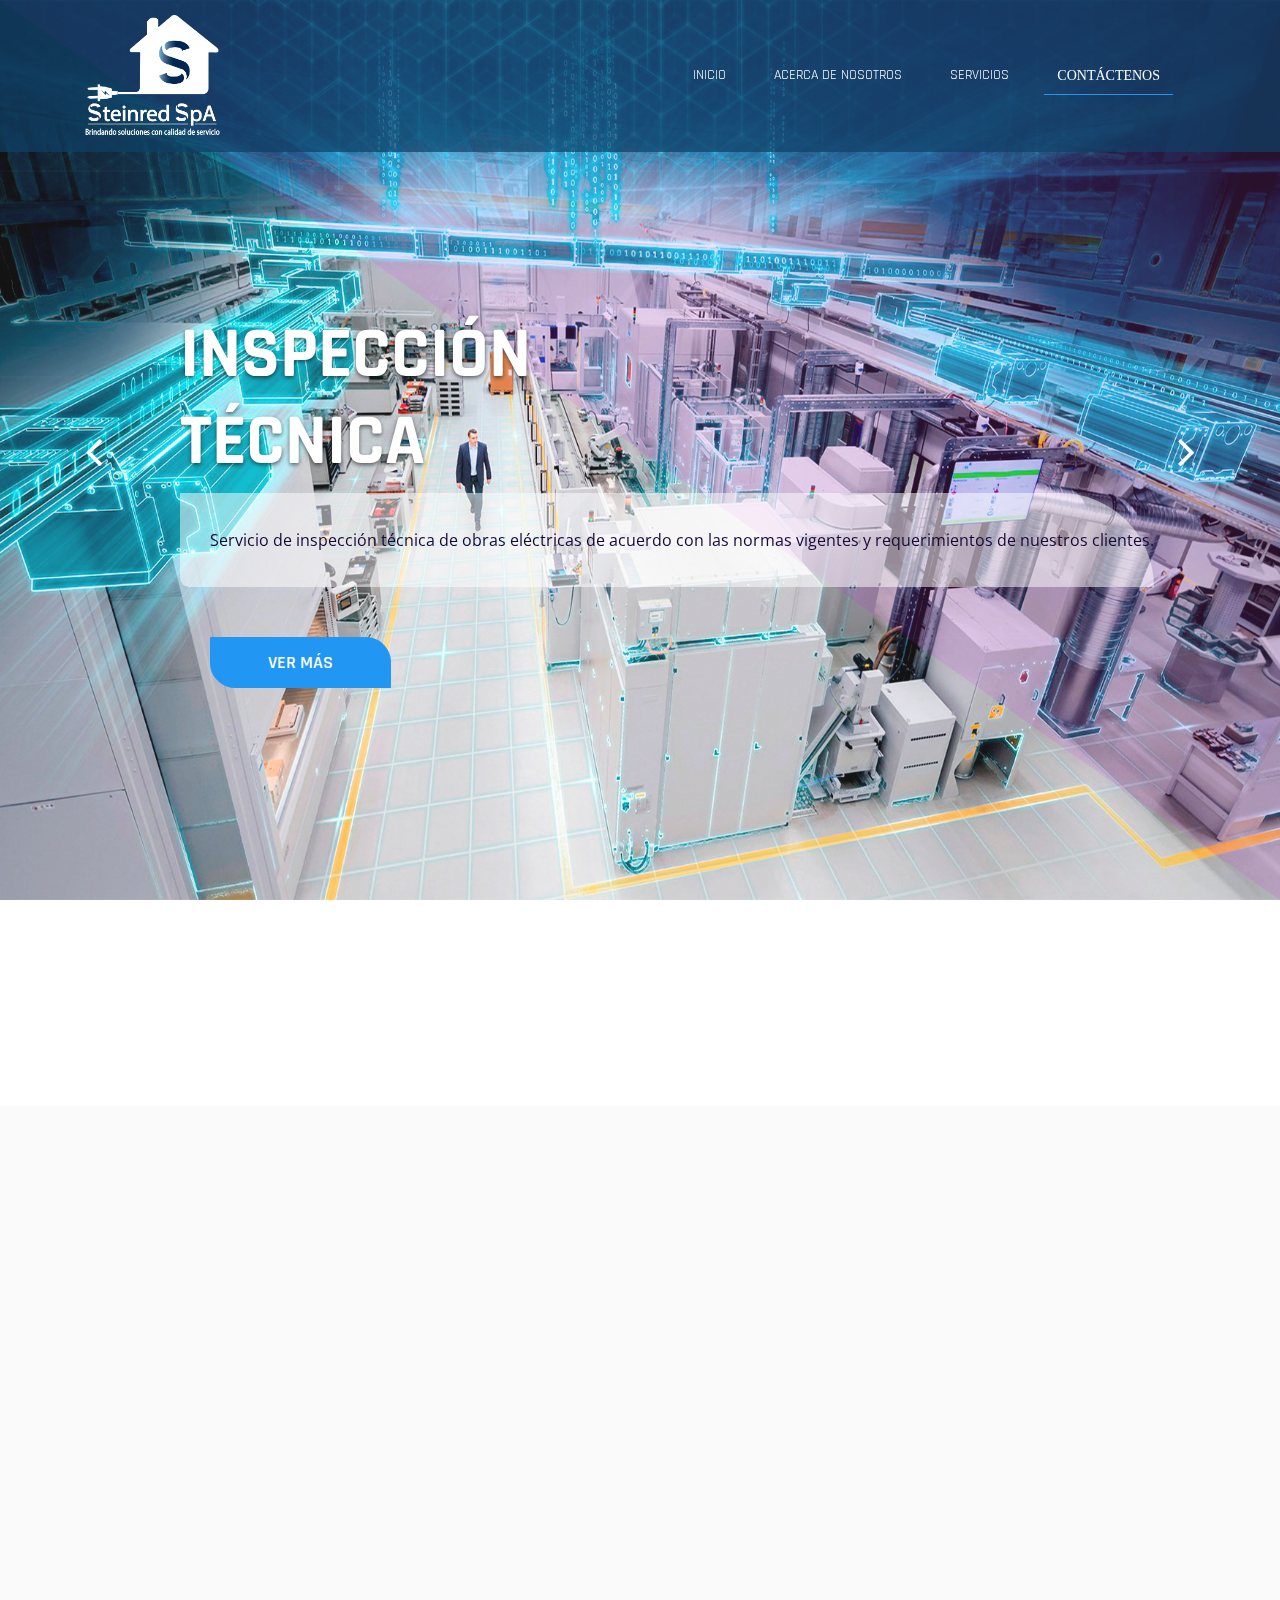
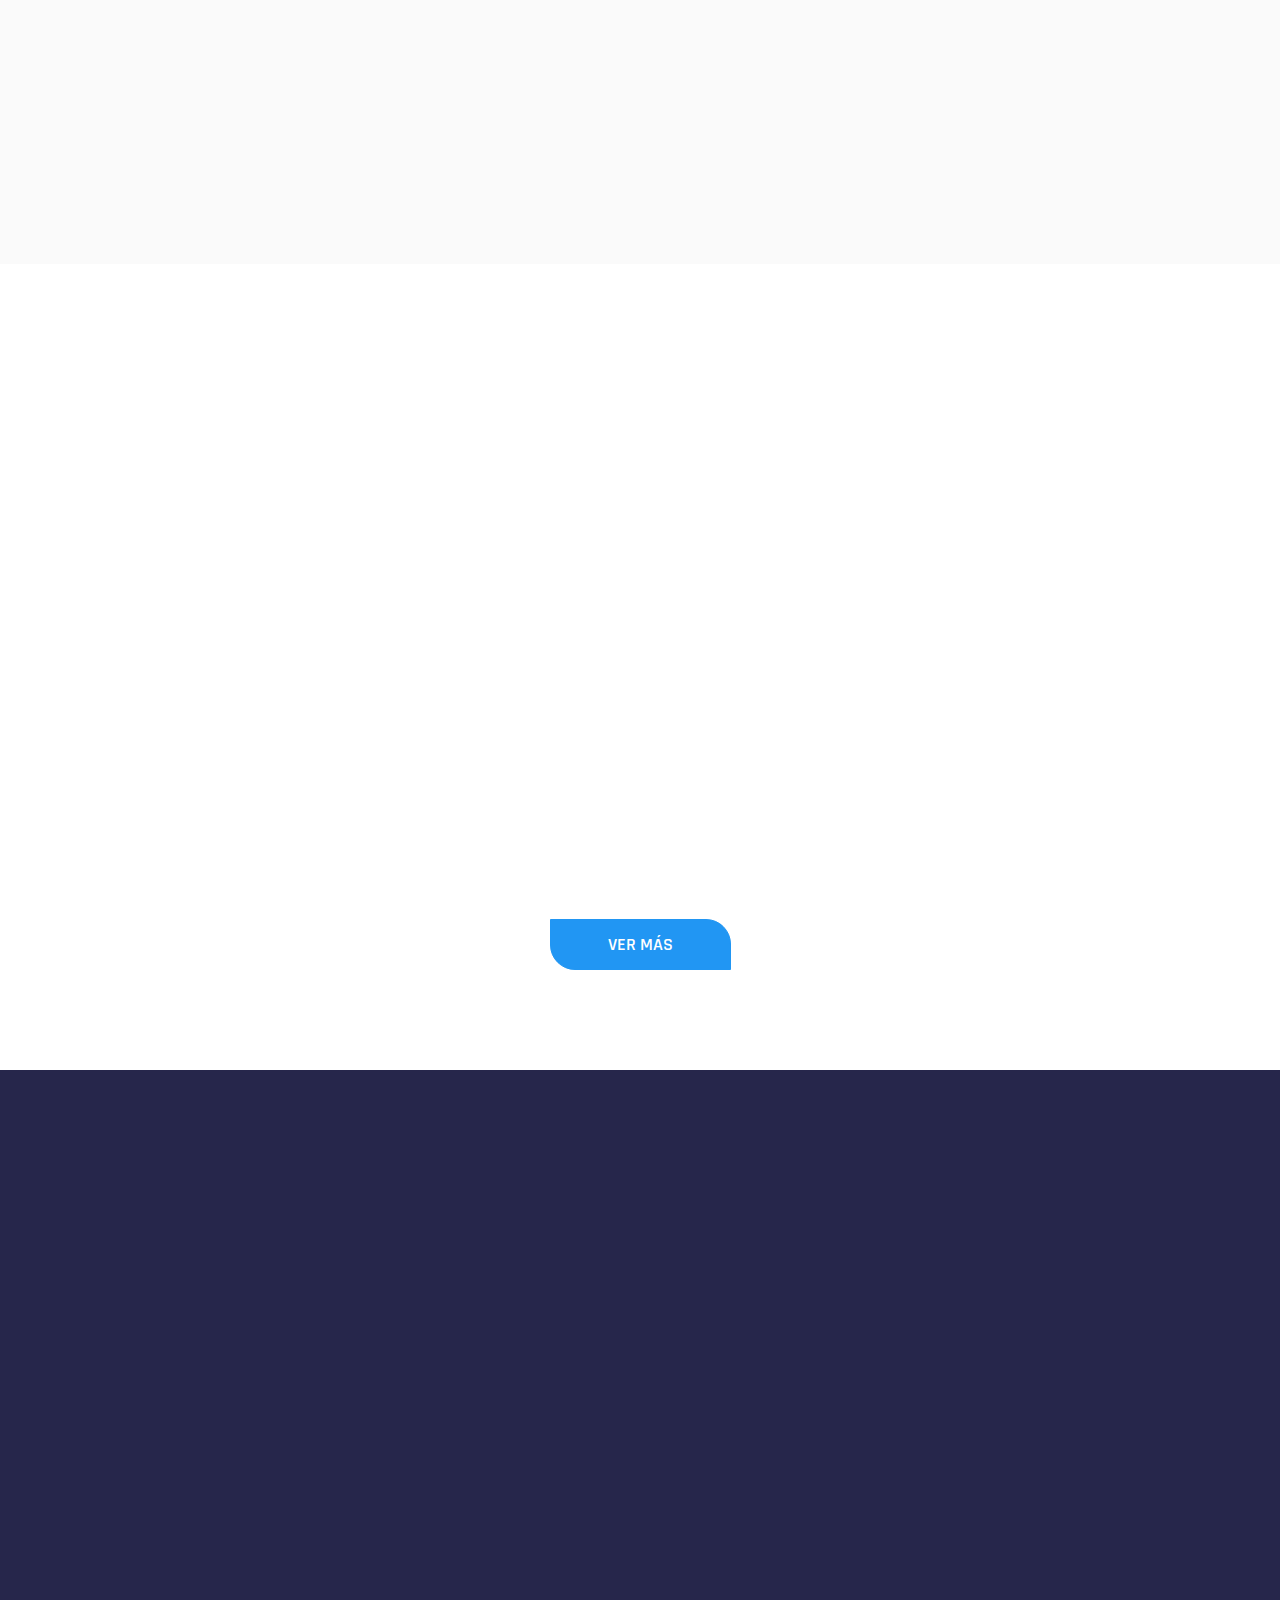
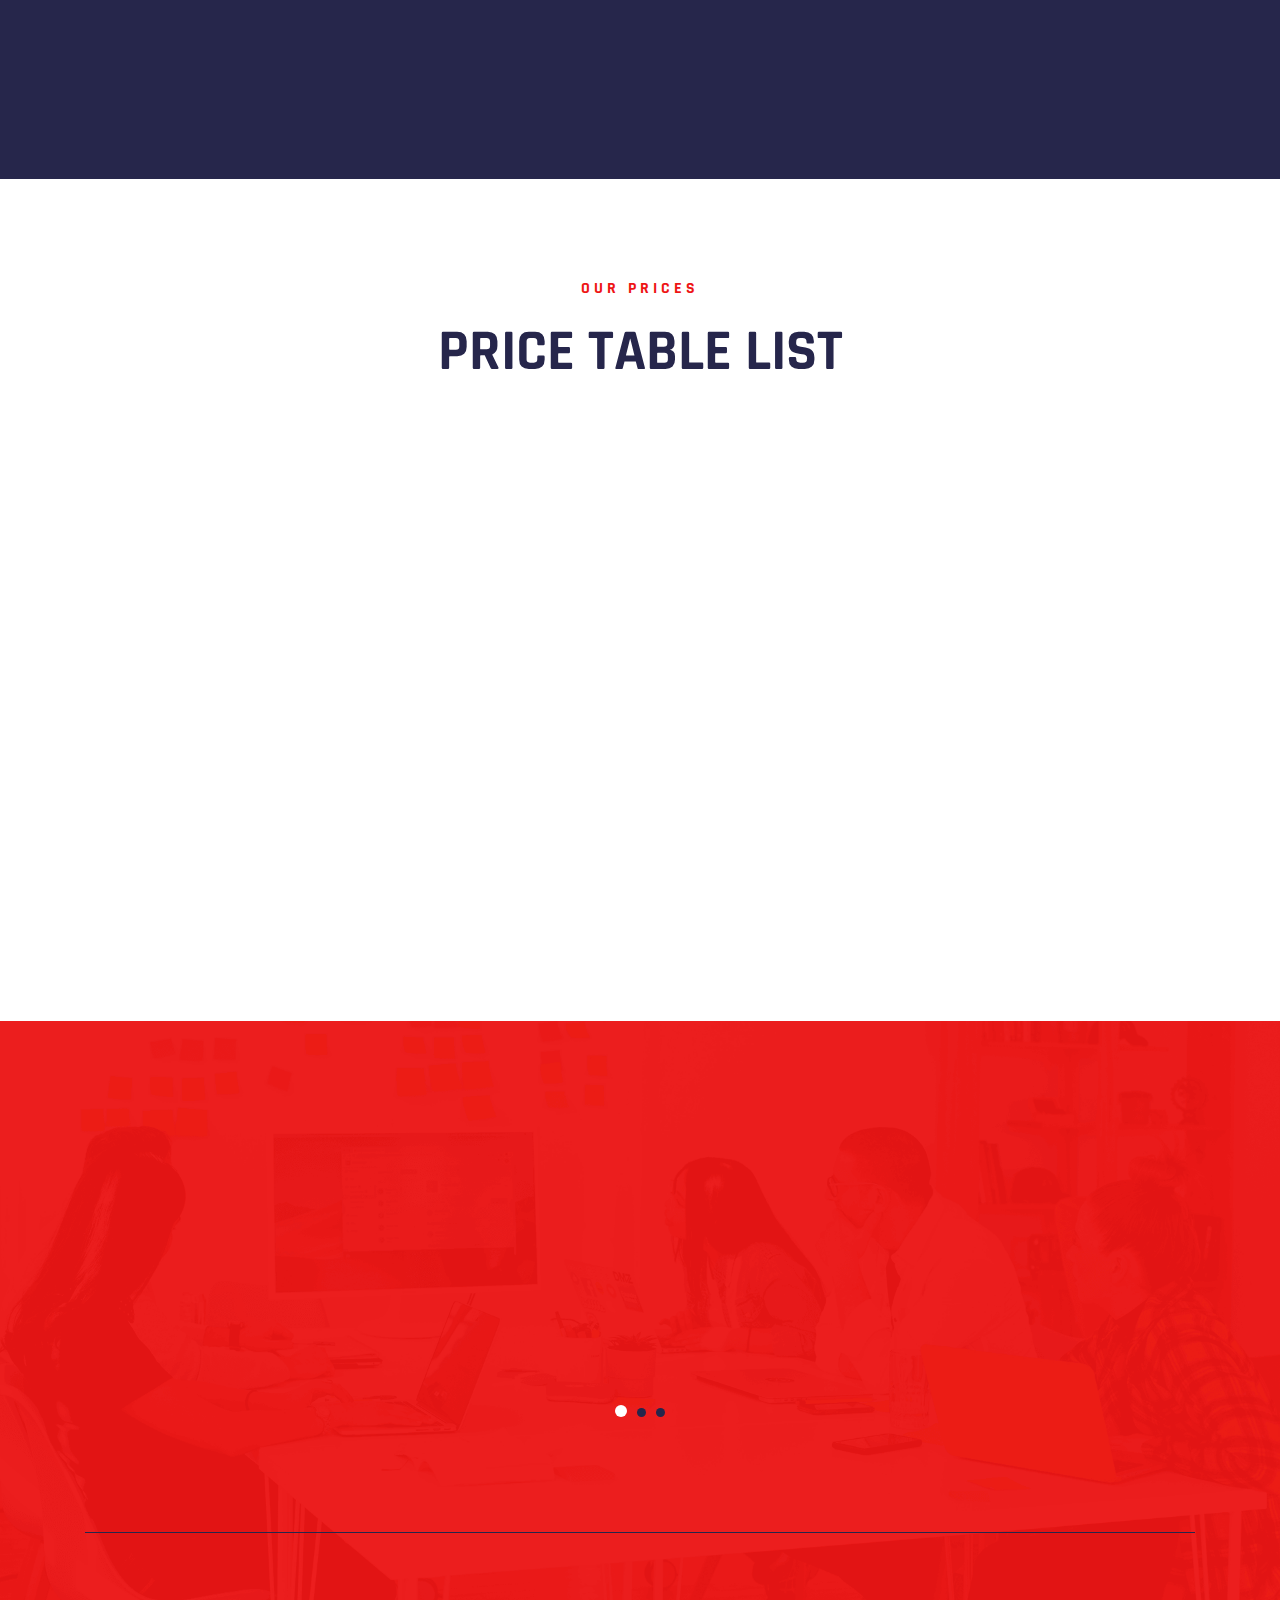
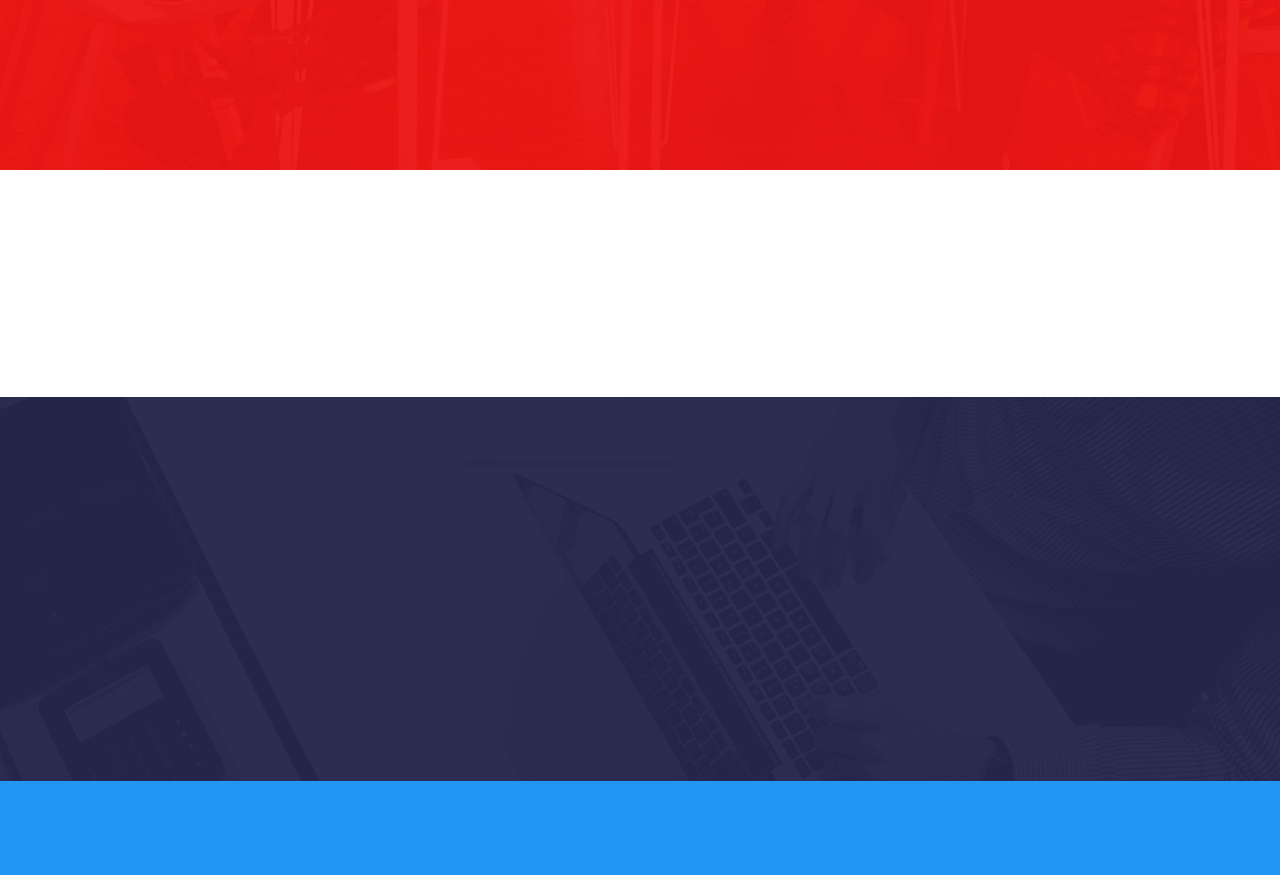
==== commit 5f619185: "Mejoras Nostros" ====
--- a/contactenos.html
+++ b/contactenos.html
@@ -448,153 +448,90 @@
     <!-- Footer Start -->
     <footer>
         <!-- Widgets Start -->
-        <div class="footer-widgets">
-            <div class="container">
-                <div class="row">
-                    <div class="col-md-6 col-xl-3">
-                        <div class="single-widget contact-widget" data-aos="fade-up" data-aos-delay="0">
-                            <h6 class="widget-tiltle">&nbsp;</h6>
-                            <p>By subscribing to our mailing list you will always be update with the latest news from
-                                us.
-                            </p>
-                            <div class="media">
-                                <i class="fa fa-map-marker"></i>
-                                <div class="media-body ml-3">
-                                    <h6>Address</h6>
-                                    Level 13, 2 Elizabeth St,<br>
-                                    Melbourne, Victoria 3000 Australia
-                                </div>
-                            </div>
-                            <div class="media">
-                                <i class="fa fa-envelope-o"></i>
-                                <div class="media-body ml-3">
-                                    <h6>Have any questions?</h6>
-                                    <a href="mailto:support@steelthemes.com">Support@Steelthemes.com</a>
-                                </div>
-                            </div>
-                            <div class="media">
-                                <i class="fa fa-phone"></i>
-                                <div class="media-body ml-3">
-                                    <h6>Call us & Hire us</h6>
-                                    <a href="tel:+610791803458"> +61 (0) 7 9180 3458</a>
-                                </div>
-                            </div>
-                            <div class="media">
-                                <i class="fa fa-fax"></i>
-                                <div class="media-body ml-3">
-                                    <h6>Fax</h6>
-                                    <a href="fax:911889047521432">(91) 188904752 1432</a>
-                                </div>
-                            </div>
-                        </div>
-                    </div>
-                    <div class="col-md-6 col-xl-3">
-                        <div class="single-widget twitter-widget" data-aos="fade-up" data-aos-delay="200">
-                            <h6 class="widget-tiltle">Fresh Tweets</h6>
-                            <div class="media">
-                                <i class="fa fa-twitter"></i>
-                                <div class="media-body ml-3">
-                                    <h6><a href="#">@Themes,</a> Html Version Out Now</h6>
-                                    <span>10 Mins Ago</span>
-                                </div>
-                            </div>
-                            <div class="media">
-                                <i class="fa fa-twitter"></i>
-                                <div class="media-body ml-3">
-                                    <h6><a href="#">@Envato,</a> the best selling item of the day!</h6>
-                                    <span>20 Mins Ago</span>
-                                </div>
-                            </div>
-                            <div class="media">
-                                <i class="fa fa-twitter"></i>
-                                <div class="media-body ml-3">
-                                    <h6><a href="#">@Collis,</a> We Planned to Update the Enavto Author Payment Method
-                                        Soon!</h6>
-                                    <span>10 Mins Ago</span>
-                                </div>
-                            </div>
-                            <div class="media">
-                                <i class="fa fa-twitter"></i>
-                                <div class="media-body ml-3">
-                                    <h6><a href="#">@SteelThemes,</a> Html Version Out Now</h6>
-                                    <span>15 Mins Ago</span>
-                                </div>
-                            </div>
-                        </div>
-                    </div>
-                    <div class="col-md-6 col-xl-3">
-                        <div class="single-widget recent-post-widget" data-aos="fade-up" data-aos-delay="400">
-                            <h6 class="widget-tiltle">Latest Updates</h6>
-                            <div class="media">
-                                <a class="rcnt-img" href="#"><img src="assets/images/rcnt-post1.png"
-                                        alt="Recent Post"></a>
-                                <div class="media-body ml-3">
-                                    <h6><a href="#">An engaging</a></h6>
-                                    <p><i class="fa fa-user"></i>Mano <i class="fa fa-eye"></i> 202 Views</p>
-                                </div>
-                            </div>
-                            <div class="media">
-                                <a class="rcnt-img" href="#"><img src="assets/images/rcnt-post2.png"
-                                        alt="Recent Post"></a>
-                                <div class="media-body ml-3">
-                                    <h6><a href="#">Statistics and analysis. The key to succes.</a></h6>
-                                    <p><i class="fa fa-user"></i>Rosias <i class="fa fa-eye"></i> 20 Views</p>
-                                </div>
-                            </div>
-                            <div class="media">
-                                <a class="rcnt-img" href="#"><img src="assets/images/rcnt-post3.png"
-                                        alt="Recent Post"></a>
-                                <div class="media-body ml-3">
-                                    <h6><a href="#">Envato Meeting turns into a photoshooting.</a></h6>
-                                    <p><i class="fa fa-user"></i>Kien <i class="fa fa-eye"></i> 74 Views</p>
-                                </div>
-                            </div>
-                            <div class="media">
-                                <a class="rcnt-img" href="#"><img src="assets/images/rcnt-post4.png"
-                                        alt="Recent Post"></a>
-                                <div class="media-body ml-3">
-                                    <h6><a href="#">An engaging embedded the video posts</a></h6>
-                                    <p><i class="fa fa-user"></i>Robert <i class="fa fa-eye"></i> 48 Views</p>
-                                </div>
-                            </div>
-                        </div>
-                    </div>
-                    <div class="col-md-6 col-xl-3">
-                        <div class="single-widget tags-widget" data-aos="fade-up" data-aos-delay="800">
-                            <h6 class="widget-tiltle">Popular Tags</h6>
-                            <a href="#">Amazing</a>
-                            <a href="#">Design</a>
-                            <a href="#">Photoshop</a>
-                            <a href="#">Art</a>
-                            <a href="#">Wordpress</a>
-                            <a href="#">jQuery</a>
-                        </div>
-                        <div class="single-widget subscribe-widget" data-aos="fade-up" data-aos-delay="800">
-                            <h6 class="widget-tiltle">Subscribe us</h6>
-                            <p>Sign up for our mailing list to get latest updates and offers</p>
-                            <form class="" method="get">
-                                <div class="input-group">
-                                    <input class="field form-control" name="subscribe" type="email"
-                                        placeholder="Email Address">
-                                    <span class="input-group-btn">
-                                        <button type="submit" name="submit-mail"><i class="fa fa-check"></i></button>
-                                    </span>
-                                </div>
-                            </form>
-                            <p>We respect your privacy</p>
-                            <ul class="nav social-nav">
-                                <li><a href="https://www.facebook.com/fh5co" target="_blank"><i class="fa fa-facebook"></i></a></li>
-                                <li><a href="#"><i class="fa fa-google-plus"></i></a></li>
-                                <li><a href="#"><i class="fa fa-twitter"></i></a></li>
-                                <li><a href="#"><i class="fa fa-google-plus"></i></a></li>
-                                <li><a href="#"><i class="fa fa-linkedin"></i></a></li>
-                            </ul>
-                        </div>
-                    </div>
-                </div>
-            </div>
-        </div>
-        <!-- Widgets End -->
+      <div class="footer-widgets">
+        <div class="container">
+          <div class="row">
+            <div class="col-md-6 col-xl-3">
+              <div
+                class="single-widget contact-widget"
+                data-aos="fade-up"
+                data-aos-delay="0"
+              >
+                <h6 class="widget-tiltle">Contactos</h6>
+                <div class="media">
+                  <i class="fa fa-map-marker"></i>
+                  <div class="media-body ml-3">
+                    <h6>Dirección</h6>
+                    Level 13, 2 Elizabeth St,<br />
+                    Melbourne, Victoria 3000 Australia
+                  </div>
+                </div>
+              </div>
+            </div>
+            <div class="col-md-6 col-xl-3">
+              <h6 class="widget-tiltle">&nbsp;</h6>
+              <div
+                class="single-widget contact-widget"
+                data-aos="fade-up"
+                data-aos-delay="0"
+              >
+                <div class="media">
+                  <i class="fa fa-envelope-o"></i>
+                  <div class="media-body ml-3">
+                    <h6>Correo</h6>
+                    <a href="steinredspa@gmail.com">steinredspa@gmail.com</a>
+                  </div>
+                </div>
+              </div>
+            </div>
+            <div class="col-md-6 col-xl-3">
+              <h6 class="widget-tiltle">&nbsp;</h6>
+              <div
+                class="single-widget contact-widget"
+                data-aos="fade-up"
+                data-aos-delay="0"
+              >
+                <div class="media">
+                  <i class="fa fa-phone"></i>
+                  <div class="media-body ml-3">
+                    <h6>Teléfono</h6>
+                    <a href="tel:+56988828869"> +569 88828869</a>
+                  </div>
+                </div>
+              </div>
+            </div>
+            <div class="col-md-6 col-xl-3">
+              <div
+                class="single-widget subscribe-widget"
+                data-aos="fade-up"
+                data-aos-delay="800"
+              >
+                <h6 class="widget-tiltle">Encuentranos en</h6>
+                <ul class="nav social-nav">
+                  <li>
+                    <a href="https://www.facebook.com/fh5co" target="_blank"
+                      ><i class="fa fa-facebook"></i
+                    ></a>
+                  </li>
+                  <li>
+                    <a href="#"><i class="fa fa-google-plus"></i></a>
+                  </li>
+                  <li>
+                    <a href="#"><i class="fa fa-twitter"></i></a>
+                  </li>
+                  <li>
+                    <a href="#"><i class="fa fa-google-plus"></i></a>
+                  </li>
+                  <li>
+                    <a href="#"><i class="fa fa-linkedin"></i></a>
+                  </li>
+                </ul>
+              </div>
+            </div>
+          </div>
+        </div>
+      </div>
+      <!-- Widgets End -->
         <!-- Foot Note Start -->
         <div class="foot-note">
             <div class="container">
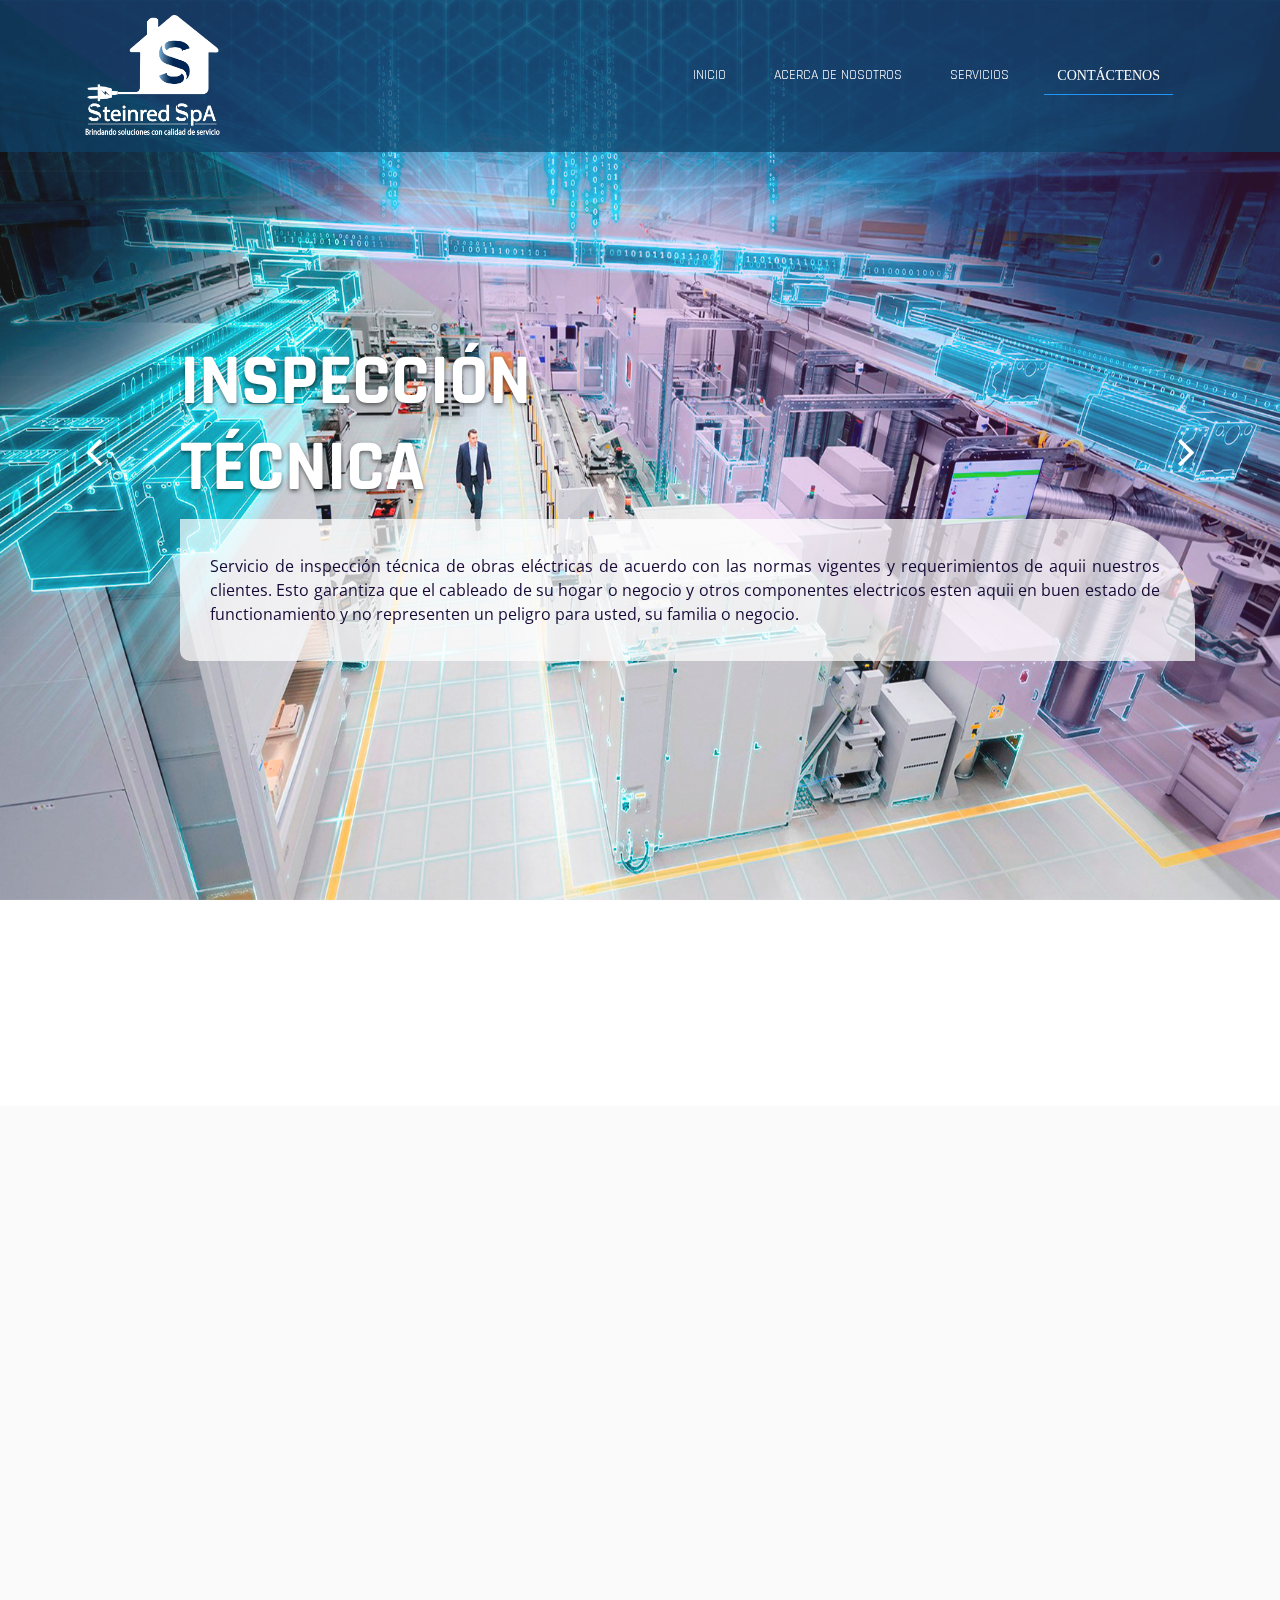
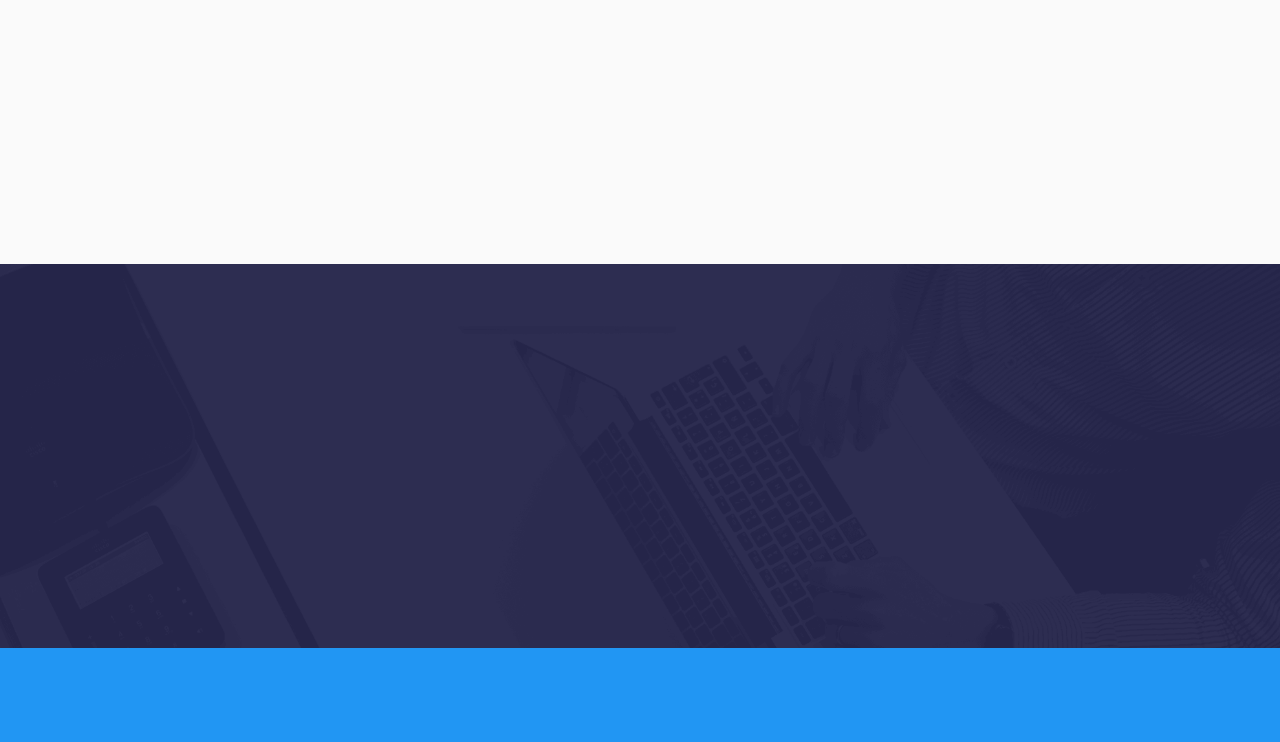
==== commit 0256039d: "cambios servicios" ====
--- a/contactenos.html
+++ b/contactenos.html
@@ -55,55 +55,77 @@
     <!-- Header End -->
     <!-- Hero Start -->
     <section class="hero">
-        <div class="container">
-            <div class="row">
-                <div class="col-12 offset-md-1 col-md-11">
-                    <div class="swiper-container hero-slider">
-                        <div class="swiper-wrapper">
-                            <div class="swiper-slide slide-content d-flex align-items-center">
-                                <div class="single-slide">
-                                    <h1 data-aos="fade-right" data-aos-delay="200">Inspección<br> Técnica
-                                    </h1>
-                                    <p data-aos="fade-right" data-aos-delay="600">
-                                        Servicio de inspección técnica de obras eléctricas de acuerdo con las normas vigentes y requerimientos de nuestros clientes.
-                                    </p>
-                                    <a data-aos="fade-right" data-aos-delay="900" href="#" class="btn btn-primary">Ver
-                                        Más</a>
-                                </div>
-                            </div>
-                            <div class="swiper-slide slide-content d-flex align-items-center">
-                                <div class="single-slide">
-                                    <h1 data-aos="fade-right" data-aos-delay="200">Montajes
-                                    </h1>
-                                    <p data-aos="fade-right" data-aos-delay="600">
-                                        Servicio de montaje en baja y media tensión en proyectos de ingeniería eléctrica. En el área de la construcción y servicios eléctricos.
-                                    </p>
-                                    <a data-aos="fade-right" data-aos-delay="900" href="#" class="btn btn-primary">Ver
-                                        Más</a>
-                                </div>
-                            </div>
-                            <div class="swiper-slide slide-content d-flex align-items-center">
-                                <div class="single-slide">
-                                    <h1 data-aos="fade-right" data-aos-delay="200">Mantenimiento
-                                    </h1>
-                                    <p data-aos="fade-right" data-aos-delay="600">
-                                        Servicio de mantención en general, en el ámbito preventivo y correctivo en las especialidades de ingeniería eléctrica.
-                                    </p>
-                                    <a data-aos="fade-right" data-aos-delay="900" href="#" class="btn btn-primary">Ver
-                                        Más</a>
-                                </div>
-                            </div>
-                        </div>
-
-                    </div>
-                </div>
-            </div>
-            <!-- Add Control -->
-            <span class="arr-left"><i class="fa fa-angle-left"></i></span>
-            <span class="arr-right"><i class="fa fa-angle-right"></i></span>
-        </div>
-        <div class="texture"></div>
-        <div class="diag-bg"></div>
+      <div class="container">
+        <div class="row">
+          <div class="col-12 offset-md-1 col-md-11">
+            <div class="swiper-container hero-slider">
+              <div class="swiper-wrapper">
+                <div
+                  class="swiper-slide slide-content d-flex align-items-center"
+                >
+                  <div class="single-slide">
+                    <h1 data-aos="fade-right" data-aos-delay="200">
+                      Inspección<br />
+                      Técnica
+                    </h1>
+                    <p data-aos="fade-right" data-aos-delay="600">
+                      Servicio de inspección técnica de obras eléctricas de
+                      acuerdo con las normas vigentes y requerimientos de aquii
+                      nuestros clientes. Esto garantiza que el cableado de su
+                      hogar o negocio y otros componentes electricos esten aquii
+                      en buen estado de functionamiento y no representen un
+                      peligro para usted, su familia o negocio.
+                    </p>
+                    <!--<a data-aos="fade-right" data-aos-delay="900" href="#" class="btn btn-primary">Ver
+                                        Más</a>-->
+                  </div>
+                </div>
+                <div
+                  class="swiper-slide slide-content d-flex align-items-center"
+                >
+                  <div class="single-slide">
+                    <h1 data-aos="fade-right" data-aos-delay="200">Montajes</h1>
+                    <p data-aos="fade-right" data-aos-delay="600">
+                      Servicio de montaje en baja y media tensión en proyectos
+                      de ingeniería eléctrica cuyo nominal se encuentra sobre y
+                      por debajo de la tension nominal considerada como
+                      peligrosa para el manejo no profesional. En el área de la
+                      construcción y servicios eléctricos siendo normas de
+                      seguridad, reglamentos y normas de buenas practicas.
+                    </p>
+                    <!--<a data-aos="fade-right" data-aos-delay="900" href="#" class="btn btn-primary">Ver
+                                        Más</a>-->
+                  </div>
+                </div>
+                <div
+                  class="swiper-slide slide-content d-flex align-items-center"
+                >
+                  <div class="single-slide">
+                    <h1 data-aos="fade-right" data-aos-delay="200">
+                      Mantenimiento
+                    </h1>
+                    <p data-aos="fade-right" data-aos-delay="600">
+                      Servicio de mantención en general, en el ámbito preventivo
+                      y correctivo en las especialidades de ingeniería
+                      eléctrica. Que consiste en mantener, reparar y revisar los
+                      equipos para prevenir que los equipos se dañen e
+                      incrementar su vida útil evitando drasticos errores y
+                      fallas.
+                    </p>
+                    <!--<a data-aos="fade-right" data-aos-delay="900" href="#" class="btn btn-primary">Ver
+                                        Más</a>-->
+                  </div>
+                </div>
+              </div>
+            </div>
+          </div>
+        </div>
+        <!-- Add Control -->
+        <span class="arr-left"><i class="fa fa-angle-left"></i></span>
+        <span class="arr-right"><i class="fa fa-angle-right"></i></span>
+      </div>
+      <div class="texture"></div>
+      <div class="diag-bg"></div>
     </section>
     <!-- Hero End -->
     <!-- Call To Action Start -->
@@ -159,292 +181,6 @@
         </div>
     </section>
     <!-- Featured End -->
-    <!-- Recent Posts Start -->
-    <section class="recent-posts">
-        <div class="container">
-            <div class="row">
-                <div class="col-lg-6">
-                    <div class="single-rpost d-sm-flex align-items-center" data-aos="fade-right"
-                        data-aos-duration="800">
-                        <div class="post-content text-sm-right">
-                            <time datetime="2019-04-06T13:53">15 Oct, 2019</time>
-                            <h3><a href="#">Proudly for us to build stylish</a></h3>
-                            <p><a href="#">Seanding</a>, <a href="#">Website</a>, <a href="#">E-commerce</a></p>
-                            <a class="post-btn" href="#"><i class="fa fa-arrow-right"></i></a>
-                        </div>
-                        <div class="post-thumb">
-                            <img class="img-fluid" src="assets/images/post1.jpg" alt="Post 1">
-                        </div>
-                    </div>
-                </div>
-                <div class="col-lg-6">
-                    <div class="single-rpost d-sm-flex align-items-center" data-aos="fade-left" data-aos-duration="800">
-                        <div class="post-thumb">
-                            <img class="img-fluid" src="assets/images/post2.jpg" alt="Post 1">
-                        </div>
-                        <div class="post-content">
-                            <time datetime="2019-04-06T13:53">15 Oct, 2019</time>
-                            <h3><a href="#">Remind me to water the plants</a></h3>
-                            <p><a href="#">Seanding</a>, <a href="#">Website</a>, <a href="#">E-commerce</a></p>
-                            <a class="post-btn" href="#"><i class="fa fa-arrow-right"></i></a>
-                        </div>
-                    </div>
-                </div>
-                <div class="col-lg-6">
-                    <div class="single-rpost d-sm-flex align-items-center" data-aos="fade-right" data-aos-delay="200"
-                        data-aos-duration="800">
-                        <div class="post-content text-sm-right">
-                            <time datetime="2019-04-06T13:53">15 Oct, 2019</time>
-                            <h3><a href="#">Add apples to the grocery list</a></h3>
-                            <p><a href="#">Seanding</a>, <a href="#">Website</a>, <a href="#">E-commerce</a></p>
-                            <a class="post-btn" href="#"><i class="fa fa-arrow-right"></i></a>
-                        </div>
-                        <div class="post-thumb">
-                            <img class="img-fluid" src="assets/images/post3.jpg" alt="Post 1">
-                        </div>
-                    </div>
-                </div>
-                <div class="col-lg-6">
-                    <div class="single-rpost d-sm-flex align-items-center" data-aos="fade-left" data-aos-delay="200"
-                        data-aos-duration="800">
-                        <div class="post-thumb">
-                            <img class="img-fluid" src="assets/images/post4.jpg" alt="Post 1">
-                        </div>
-                        <div class="post-content">
-                            <time datetime="2019-04-06T13:53">15 Oct, 2019</time>
-                            <h3><a href="#">Make it warmer downstairs</a></h3>
-                            <p><a href="#">Seanding</a>, <a href="#">Website</a>, <a href="#">E-commerce</a></p>
-                            <a class="post-btn" href="#"><i class="fa fa-arrow-right"></i></a>
-                        </div>
-                    </div>
-                </div>
-            </div>
-            <div class="text-center">
-                <a href="#" class="btn btn-primary">Ver
-                                        Más</a>
-            </div>
-        </div>
-    </section>
-    <!-- Recent Posts End -->
-    <!-- Trust Start -->
-    <section class="trust">
-        <div class="container">
-            <div class="row">
-                <div class="offset-xl-1 col-xl-6" data-aos="fade-right" data-aos-delay="200" data-aos-duration="800">
-                    <div class="title">
-                        <h6 class="title-primary">about Tamplate</h6>
-                        <h1>a rich featured, epic & premium work.</h1>
-                    </div>
-                    <p>Suspendisse facilisis commodo lobortis. Nullam mollis lobortis ex vel faucibus. Proin nec viverra
-                        turpis. Nulla eget justo scelerisque, pretium purus vel, congue libero. Suspendisse potenti.
-                    </p>
-                    <h5>Web Design & Development</h5>
-                    <ul class="list-unstyled">
-                        <li>Web Content</li>
-                        <li>Website other</li>
-                        <li>Fashion</li>
-                        <li>Moblie & Tablette</li>
-                    </ul>
-                </div>
-                <div class="col-xl-5 gallery">
-                    <div class="row no-gutters h-100" id="lightgallery">
-                        <a href="https://lorempixel.com/600/400/" class="w-50 h-100 gal-img" data-aos="fade-up"
-                            data-aos-delay="200" data-aos-duration="400">
-                            <img class="img-fluid" src="assets/images/gallery1.jpg" alt="Gallery Image">
-                            <i class="fa fa-caret-right"></i>
-                        </a>
-                        <a href="https://lorempixel.com/600/400/" class="w-50 h-50 gal-img" data-aos="fade-up"
-                            data-aos-delay="400" data-aos-duration="600">
-                            <img class="img-fluid" src="assets/images/gallery2.jpg" alt="Gallery Image">
-                            <i class="fa fa-caret-right"></i>
-                        </a>
-                        <a href="https://lorempixel.com/600/400/" class="w-50 h-50 gal-img gal-img3" data-aos="fade-up"
-                            data-aos-delay="0" data-aos-duration="600">
-                            <img class="img-fluid" src="assets/images/gallery3.jpg" alt="Gallery Image">
-                            <i class="fa fa-caret-right"></i>
-                        </a>
-                    </div>
-                </div>
-            </div>
-        </div>
-    </section>
-    <!-- Trust End -->
-    <!-- Pricing Start -->
-    <section class="pricing-table">
-        <div class="container">
-            <div class="title text-center">
-                <h6 class="title-primary">Our prices</h6>
-                <h1 class="title-blue">Price Table List</h1>
-            </div>
-            <div class="row no-gutters">
-                <div class="col-md-4">
-                    <div class="single-pricing text-center" data-aos="fade-up" data-aos-delay="0"
-                        data-aos-duration="600">
-                        <span>Monthly</span>
-                        <h2>Starter</h2>
-                        <p class="desc">Here goes some description</p>
-                        <p class="price">$39.00</p>
-                        <p>Create excepteur sint occaecat cupidatat non proident</p>
-                        <a href="#" class="btn btn-primary">Buy Now</a>
-                        <svg viewBox="0 0 170 193">
-                            <path fill-rule="evenodd" fill="rgb(238, 21, 21)"
-                                d="M39.000,31.999 C39.000,31.999 -21.000,86.500 9.000,121.999 C39.000,157.500 91.000,128.500 104.000,160.999 C117.000,193.500 141.000,201.000 150.000,183.000 C159.000,165.000 172.000,99.000 167.000,87.000 C162.000,75.000 170.000,63.000 152.000,45.000 C134.000,27.000 128.000,15.999 116.000,11.000 C104.000,6.000 89.000,-0.001 89.000,-0.001 L39.000,31.999 Z" />
-                        </svg>
-                    </div>
-                </div>
-                <div class="col-md-4">
-                    <div class="single-pricing text-center" data-aos="fade-up" data-aos-delay="300"
-                        data-aos-duration="600">
-                        <span>Monthly</span>
-                        <h2>Starter</h2>
-                        <p class="desc">Here goes some description</p>
-                        <p class="price">$39.00</p>
-                        <p>5GB Storage Space</p>
-                        <p>20GB Monthly Bandwidth</p>
-                        <p>My SQL Databases</p>
-                        <p>100 Email Account</p>
-                        <a href="#" class="btn btn-primary">Buy Now</a>
-                        <svg viewBox="0 0 170 193">
-                            <path fill-rule="evenodd" fill="rgb(238, 21, 21)"
-                                d="M39.000,31.999 C39.000,31.999 -21.000,86.500 9.000,121.999 C39.000,157.500 91.000,128.500 104.000,160.999 C117.000,193.500 141.000,201.000 150.000,183.000 C159.000,165.000 172.000,99.000 167.000,87.000 C162.000,75.000 170.000,63.000 152.000,45.000 C134.000,27.000 128.000,15.999 116.000,11.000 C104.000,6.000 89.000,-0.001 89.000,-0.001 L39.000,31.999 Z" />
-                        </svg>
-                    </div>
-                </div>
-                <div class="col-md-4">
-                    <div class="single-pricing text-center" data-aos="fade-up" data-aos-delay="600"
-                        data-aos-duration="600">
-                        <span>Monthly</span>
-                        <h2>Starter</h2>
-                        <p class="desc">Here goes some description</p>
-                        <p class="price">$39.00</p>
-                        <p>Create excepteur sint occaecat cupidatat non proident</p>
-                        <a href="#" class="btn btn-primary">Buy Now</a>
-                        <svg viewBox="0 0 170 193">
-                            <path fill-rule="evenodd" fill="rgb(238, 21, 21)"
-                                d="M39.000,31.999 C39.000,31.999 -21.000,86.500 9.000,121.999 C39.000,157.500 91.000,128.500 104.000,160.999 C117.000,193.500 141.000,201.000 150.000,183.000 C159.000,165.000 172.000,99.000 167.000,87.000 C162.000,75.000 170.000,63.000 152.000,45.000 C134.000,27.000 128.000,15.999 116.000,11.000 C104.000,6.000 89.000,-0.001 89.000,-0.001 L39.000,31.999 Z" />
-                        </svg>
-                    </div>
-                </div>
-            </div>
-        </div>
-    </section>
-    <!-- Pricing End -->
-    <!-- Testimonial and Clients Start -->
-    <section class="testimonial-and-clients">
-        <div class="container">
-            <div class="testimonials">
-                <div class="swiper-container test-slider">
-                    <div class="swiper-wrapper">
-                        <div class="swiper-slide text-center">
-                            <div class="row">
-                                <div class="offset-lg-1 col-lg-10">
-                                    <div class="test-img" data-aos="fade-up" data-aos-delay="0" data-aos-offset="0"><img
-                                            src="assets/images/test1.png" alt="Testimonial 1"></div>
-                                    <h5 data-aos="fade-up" data-aos-delay="200" data-aos-duration="600"
-                                        data-aos-offset="0">John</h5>
-                                    <span data-aos="fade-up" data-aos-delay="400" data-aos-duration="600"
-                                        data-aos-offset="0">UI/UX
-                                        Designer</span>
-                                    <p data-aos="fade-up" data-aos-delay="600" data-aos-duration="600"
-                                        data-aos-offset="0">Ash's tactics &
-                                        books have helped me a lot in my understanding on how social
-                                        media
-                                        advertising works.I can say that he is one of the best development professionals
-                                        i have
-                                        dealt with so far. His experience is great & he is such a great & pleasant
-                                        person to
-                                        work with as he understands what you are</p>
-                                </div>
-                            </div>
-                        </div>
-                        <div class="swiper-slide text-center">
-                            <div class="row">
-                                <div class="offset-lg-1 col-lg-10">
-                                    <div class="test-img" data-aos="fade-up" data-aos-delay="0" data-aos-offset="0"><img
-                                            src="assets/images/test1.png" alt="Testimonial 1"></div>
-                                    <h5 data-aos="fade-up" data-aos-delay="200" data-aos-duration="600"
-                                        data-aos-offset="0">John</h5>
-                                    <span data-aos="fade-up" data-aos-delay="400" data-aos-duration="600"
-                                        data-aos-offset="0">UI/UX
-                                        Designer</span>
-                                    <p data-aos="fade-up" data-aos-delay="600" data-aos-duration="600"
-                                        data-aos-offset="0">Ash's tactics &
-                                        books have helped me a lot in my understanding on how social
-                                        media
-                                        advertising works.I can say that he is one of the best development professionals
-                                        i have
-                                        dealt with so far. His experience is great & he is such a great & pleasant
-                                        person to
-                                        work with as he understands what you are</p>
-                                </div>
-                            </div>
-                        </div>
-                        <div class="swiper-slide text-center">
-                            <div class="row">
-                                <div class="offset-lg-1 col-lg-10">
-                                    <div class="test-img" data-aos="fade-up" data-aos-delay="0" data-aos-offset="0"><img
-                                            src="assets/images/test1.png" alt="Testimonial 1"></div>
-                                    <h5 data-aos="fade-up" data-aos-delay="200" data-aos-duration="600"
-                                        data-aos-offset="0">John</h5>
-                                    <span data-aos="fade-up" data-aos-delay="400" data-aos-duration="600"
-                                        data-aos-offset="0">UI/UX
-                                        Designer</span>
-                                    <p data-aos="fade-up" data-aos-delay="600" data-aos-duration="600"
-                                        data-aos-offset="0">Ash's tactics &
-                                        books have helped me a lot in my understanding on how social
-                                        media
-                                        advertising works.I can say that he is one of the best development professionals
-                                        i have
-                                        dealt with so far. His experience is great & he is such a great & pleasant
-                                        person to
-                                        work with as he understands what you are</p>
-                                </div>
-                            </div>
-                        </div>
-                    </div>
-                    <div class="test-pagination"></div>
-                </div>
-            </div>
-            <div class="clients" data-aos="fade-up" data-aos-delay="200" data-aos-duration="600">
-                <div class="swiper-container clients-slider">
-                    <div class="swiper-wrapper">
-                        <div class="swiper-slide">
-                            <img src="assets/images/client1.png" alt="Client 1">
-                        </div>
-                        <div class="swiper-slide">
-                            <img src="assets/images/client2.png" alt="Client 2">
-                        </div>
-                        <div class="swiper-slide">
-                            <img src="assets/images/client3.png" alt="Client 3">
-                        </div>
-                        <div class="swiper-slide">
-                            <img src="assets/images/client4.png" alt="Client 4">
-                        </div>
-                        <div class="swiper-slide">
-                            <img src="assets/images/client5.png" alt="Client 5">
-                        </div>
-                    </div>
-                    <div class="test-pagination"></div>
-                </div>
-            </div>
-        </div>
-    </section>
-    <!-- Testimonial and Clients End -->
-    <!-- Call To Action 2 Start -->
-    <section class="cta cta2" data-aos="fade-up" data-aos-delay="0">
-        <div class="container">
-            <div class="cta-content d-xl-flex align-items-center justify-content-around text-center text-xl-left">
-                <div class="content" data-aos="fade-right" data-aos-delay="200">
-                    <h2>FOR BUILDING THE MODERN WEBSITE</h2>
-                    <p>Packed with all the goodies you can get, Kallyas is our flagship premium template.</p>
-                </div>
-                <div class="subscribe-btn" data-aos="fade-left" data-aos-delay="400" data-aos-offset="0">
-                    <a href="#" class="btn btn-primary">Join Newsletter</a>
-                </div>
-            </div>
-        </div>
-    </section>
-    <!-- Call To Action 2 End -->
     <!-- Footer Start -->
     <footer>
         <!-- Widgets Start -->
--- a/assets/css/style.css
+++ b/assets/css/style.css
@@ -202,14 +202,21 @@
 }
 
 .hero .slide-content p {
+    text-align: justify;
+    text-align-last: left;
     color: #170936;
     -webkit-transform: matrix(0.93128, 0, 0, 0.93128, 0, 0);
     transform: matrix(0.93128, 0, 0, 0.93128, 0, 0);
-    padding: 35px 0 35px 30px;
-    background-color: rgba(255, 255, 255, 0.51);
+    padding: 35px 35px 35px 30px;
+    background-color: rgba(255, 255, 255, 0.71);
     border-top-right-radius: 100px;
     border-bottom-left-radius: 10px;
     margin-bottom: 0;
+}
+
+.sicon {
+    width: 48px;
+    height: 49px;
 }
 
 .hero .slide-content .btn {
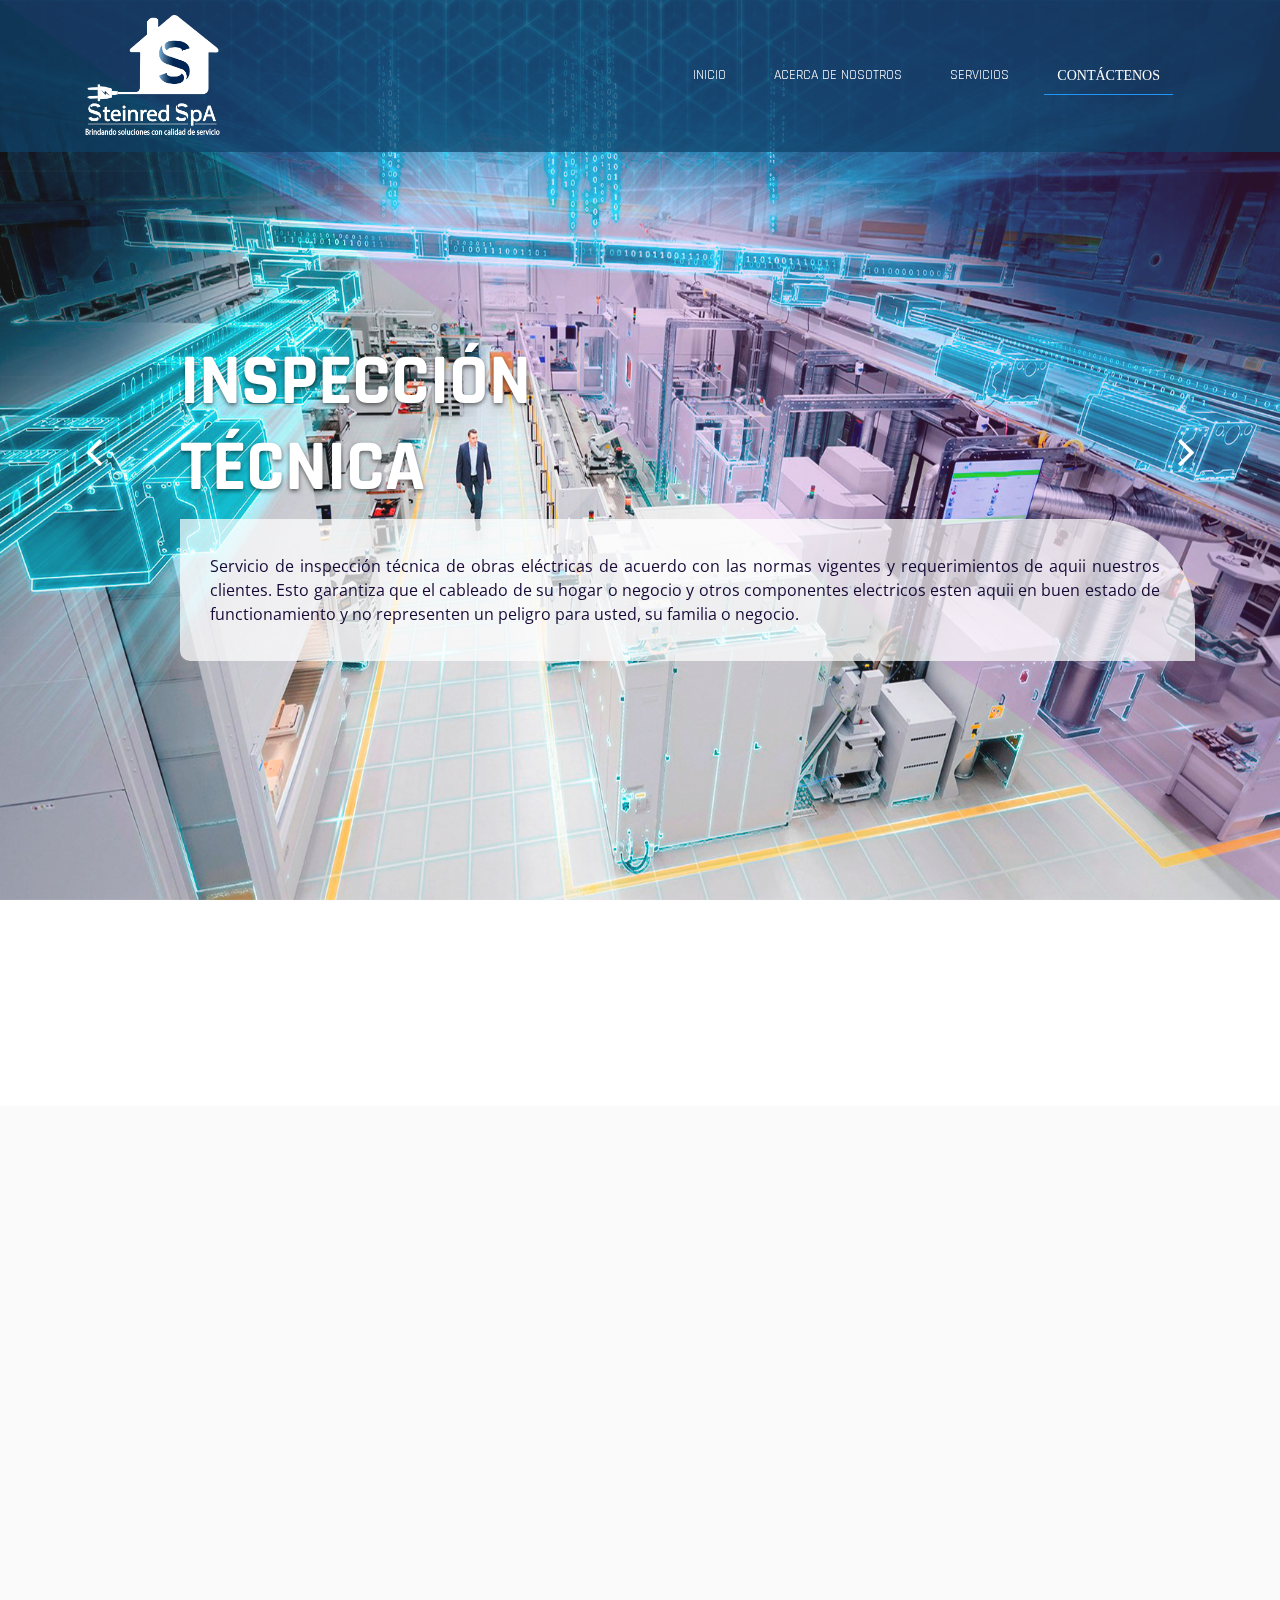
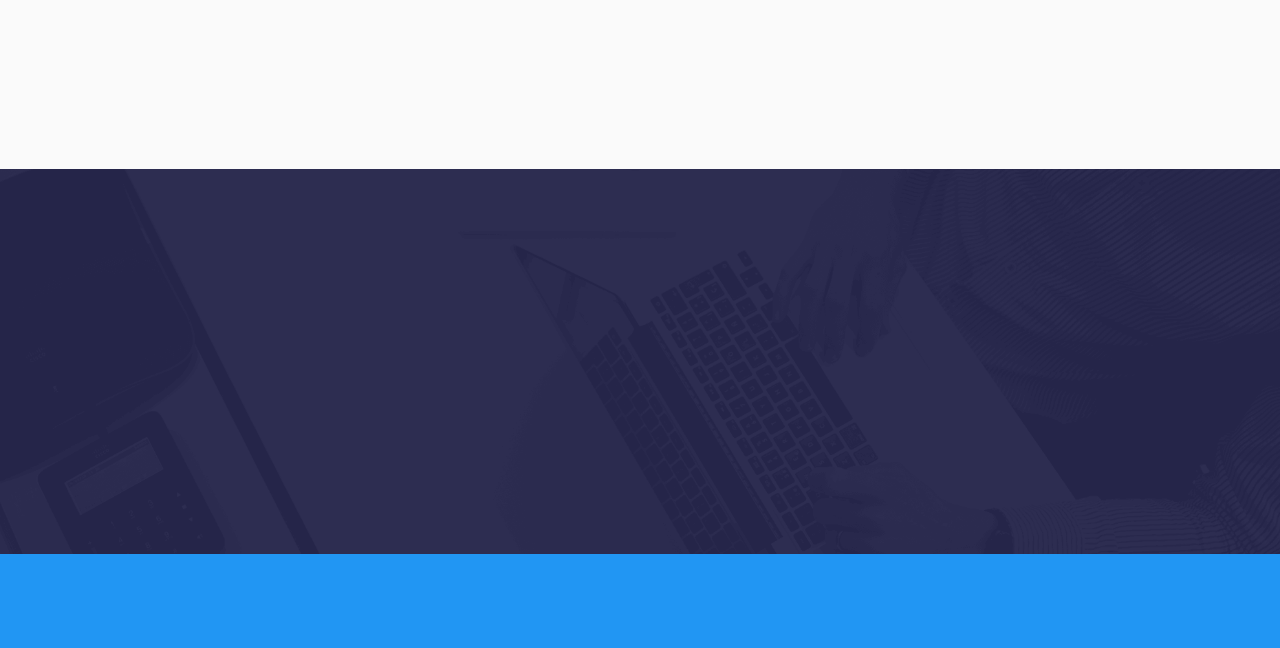
==== commit b2b0adbf: "iteracion" ====
--- a/contactenos.html
+++ b/contactenos.html
@@ -9,8 +9,7 @@
     <title>Steinred SpA</title>
     <!-- Stylesheets & Fonts -->
     <!-- Google Fonts -->
-    <link href="https://fonts.googleapis.com/css?family=Open+Sans:400,400i,700,700i%7CRajdhani:400,600,700"
-        rel="stylesheet">
+    <link href="https://fonts.googleapis.com/css?family=Open+Sans:400,400i,700,700i%7CRajdhani:400,600,700" rel="stylesheet">
     <!-- Plugins Stylesheets -->
     <link rel="stylesheet" href="assets/css/loader/loaders.css">
     <link rel="stylesheet" href="assets/css/font-awesome/font-awesome.css">
@@ -36,9 +35,7 @@
             <nav class="navbar navbar-expand-md navbar-light">
                 <a class="navbar-brand" href="index.html"><img src="assets/images/logoStein.png" alt="Steinred Spa"></a>
                 <div class="group d-flex align-items-center">
-                    <button class="navbar-toggler" type="button" data-toggle="collapse"
-                        data-target="#navbarSupportedContent" aria-controls="navbarSupportedContent"
-                        aria-expanded="false" aria-label="Toggle navigation"><span
+                    <button class="navbar-toggler" type="button" data-toggle="collapse" data-target="#navbarSupportedContent" aria-controls="navbarSupportedContent" aria-expanded="false" aria-label="Toggle navigation"><span
                             class="navbar-toggler-icon"></span></button>
                 </div>
                 <div class="collapse navbar-collapse justify-content-end" id="navbarSupportedContent">
@@ -55,77 +52,58 @@
     <!-- Header End -->
     <!-- Hero Start -->
     <section class="hero">
-      <div class="container">
-        <div class="row">
-          <div class="col-12 offset-md-1 col-md-11">
-            <div class="swiper-container hero-slider">
-              <div class="swiper-wrapper">
-                <div
-                  class="swiper-slide slide-content d-flex align-items-center"
-                >
-                  <div class="single-slide">
-                    <h1 data-aos="fade-right" data-aos-delay="200">
-                      Inspección<br />
-                      Técnica
-                    </h1>
-                    <p data-aos="fade-right" data-aos-delay="600">
-                      Servicio de inspección técnica de obras eléctricas de
-                      acuerdo con las normas vigentes y requerimientos de aquii
-                      nuestros clientes. Esto garantiza que el cableado de su
-                      hogar o negocio y otros componentes electricos esten aquii
-                      en buen estado de functionamiento y no representen un
-                      peligro para usted, su familia o negocio.
-                    </p>
-                    <!--<a data-aos="fade-right" data-aos-delay="900" href="#" class="btn btn-primary">Ver
+        <div class="container">
+            <div class="row">
+                <div class="col-12 offset-md-1 col-md-11">
+                    <div class="swiper-container hero-slider">
+                        <div class="swiper-wrapper">
+                            <div class="swiper-slide slide-content d-flex align-items-center">
+                                <div class="single-slide">
+                                    <h1 data-aos="fade-right" data-aos-delay="200">
+                                        Inspección<br /> Técnica
+                                    </h1>
+                                    <p data-aos="fade-right" data-aos-delay="600">
+                                        Servicio de inspección técnica de obras eléctricas de acuerdo con las normas vigentes y requerimientos de aquii nuestros clientes. Esto garantiza que el cableado de su hogar o negocio y otros componentes electricos esten aquii en buen estado de functionamiento
+                                        y no representen un peligro para usted, su familia o negocio.
+                                    </p>
+                                    <!--<a data-aos="fade-right" data-aos-delay="900" href="#" class="btn btn-primary">Ver
                                         Más</a>-->
-                  </div>
-                </div>
-                <div
-                  class="swiper-slide slide-content d-flex align-items-center"
-                >
-                  <div class="single-slide">
-                    <h1 data-aos="fade-right" data-aos-delay="200">Montajes</h1>
-                    <p data-aos="fade-right" data-aos-delay="600">
-                      Servicio de montaje en baja y media tensión en proyectos
-                      de ingeniería eléctrica cuyo nominal se encuentra sobre y
-                      por debajo de la tension nominal considerada como
-                      peligrosa para el manejo no profesional. En el área de la
-                      construcción y servicios eléctricos siendo normas de
-                      seguridad, reglamentos y normas de buenas practicas.
-                    </p>
-                    <!--<a data-aos="fade-right" data-aos-delay="900" href="#" class="btn btn-primary">Ver
+                                </div>
+                            </div>
+                            <div class="swiper-slide slide-content d-flex align-items-center">
+                                <div class="single-slide">
+                                    <h1 data-aos="fade-right" data-aos-delay="200">Montajes</h1>
+                                    <p data-aos="fade-right" data-aos-delay="600">
+                                        Servicio de montaje en baja y media tensión en proyectos de ingeniería eléctrica cuyo nominal se encuentra sobre y por debajo de la tension nominal considerada como peligrosa para el manejo no profesional. En el área de la construcción y servicios eléctricos
+                                        siendo normas de seguridad, reglamentos y normas de buenas practicas.
+                                    </p>
+                                    <!--<a data-aos="fade-right" data-aos-delay="900" href="#" class="btn btn-primary">Ver
                                         Más</a>-->
-                  </div>
-                </div>
-                <div
-                  class="swiper-slide slide-content d-flex align-items-center"
-                >
-                  <div class="single-slide">
-                    <h1 data-aos="fade-right" data-aos-delay="200">
-                      Mantenimiento
-                    </h1>
-                    <p data-aos="fade-right" data-aos-delay="600">
-                      Servicio de mantención en general, en el ámbito preventivo
-                      y correctivo en las especialidades de ingeniería
-                      eléctrica. Que consiste en mantener, reparar y revisar los
-                      equipos para prevenir que los equipos se dañen e
-                      incrementar su vida útil evitando drasticos errores y
-                      fallas.
-                    </p>
-                    <!--<a data-aos="fade-right" data-aos-delay="900" href="#" class="btn btn-primary">Ver
+                                </div>
+                            </div>
+                            <div class="swiper-slide slide-content d-flex align-items-center">
+                                <div class="single-slide">
+                                    <h1 data-aos="fade-right" data-aos-delay="200">
+                                        Mantenimiento
+                                    </h1>
+                                    <p data-aos="fade-right" data-aos-delay="600">
+                                        Servicio de mantención en general, en el ámbito preventivo y correctivo en las especialidades de ingeniería eléctrica. Que consiste en mantener, reparar y revisar los equipos para prevenir que los equipos se dañen e incrementar su vida útil evitando drasticos
+                                        errores y fallas.
+                                    </p>
+                                    <!--<a data-aos="fade-right" data-aos-delay="900" href="#" class="btn btn-primary">Ver
                                         Más</a>-->
-                  </div>
-                </div>
-              </div>
-            </div>
-          </div>
-        </div>
-        <!-- Add Control -->
-        <span class="arr-left"><i class="fa fa-angle-left"></i></span>
-        <span class="arr-right"><i class="fa fa-angle-right"></i></span>
-      </div>
-      <div class="texture"></div>
-      <div class="diag-bg"></div>
+                                </div>
+                            </div>
+                        </div>
+                    </div>
+                </div>
+            </div>
+            <!-- Add Control -->
+            <span class="arr-left"><i class="fa fa-angle-left"></i></span>
+            <span class="arr-right"><i class="fa fa-angle-right"></i></span>
+        </div>
+        <div class="texture"></div>
+        <div class="diag-bg"></div>
     </section>
     <!-- Hero End -->
     <!-- Call To Action Start -->
@@ -144,38 +122,46 @@
     <section class="featured">
         <div class="container">
             <div class="row">
-                <div class="col-md-6" data-aos="fade-right" data-aos-delay="400" data-aos-duration="800">
-                    <div class="title">
-                        <h6 class="title-primary">about Tamplate</h6>
-                        <h1 class="title-blue">a rich featured, epic & premium work.</h1>
-                    </div>
-                    <p>There are many variations of passages of available but the majority have suffered alteration in
-                        some form, by injected humour, or randomised words which don't look even slightly believable. If
-                        you are going to use a passage of you need to be sure there isn't anything embarrassing hidden
-                        in the middle of text. All the generators on the Internet.</p>
-                    <div class="media-element d-flex justify-content-between">
-                        <div class="media">
-                            <i class="fa fa-magic mr-4"></i>
-                            <div class="media-body">
-                                <h5>any offer</h5>
-                                New York, United States
-                            </div>
-                        </div>
-                        <div class="media">
-                            <i class="fa fa-magic mr-4"></i>
-                            <div class="media-body">
-                                <h5>any offer</h5>
-                                New York, United States
-                            </div>
-                        </div>
-                    </div>
-                    <a href="#" class="btn btn-primary">Ver Más</a>
-                </div>
-                <div class="col-md-6" data-aos="fade-left" data-aos-delay="400" data-aos-duration="800">
-                    <div class="featured-img">
-                        <img class="featured-big" src="assets/images/featured-img1.jpg" alt="Featured 1">
-                        <img class="featured-small" src="assets/images/featured-img2.jpg" alt="Featured 2">
-                    </div>
+                <div class="col-md-5" data-aos="fade-right" data-aos-delay="400" data-aos-duration="800">
+                    <div class="contact1-pic js-tilt" data-tilt="" style="will-change: transform; transform: perspective(300px) rotateX(0deg) rotateY(0deg);">
+                        <img src="./assets/images/img-01.png" alt="IMG">
+                    </div>
+                </div>
+                <div class="col-md-7" data-aos="fade-right" data-aos-delay="400" data-aos-duration="800">
+                    <form class="contact1-form validate-form">
+                        <span class="contact1-form-title">
+                      Contáctenos
+                    </span>
+
+                        <div class="wrap-input1 validate-input" data-validate="Name is required">
+                            <input class="input1" type="text" name="name" placeholder="Nombre">
+                            <span class="shadow-input1"></span>
+                        </div>
+
+                        <div class="wrap-input1 validate-input" data-validate="Valid email is required: ex@abc.xyz">
+                            <input class="input1" type="text" name="email" placeholder="Correo">
+                            <span class="shadow-input1"></span>
+                        </div>
+
+                        <div class="wrap-input1 validate-input" data-validate="Subject is required">
+                            <input class="input1" type="text" name="subject" placeholder="Asunto">
+                            <span class="shadow-input1"></span>
+                        </div>
+
+                        <div class="wrap-input1 validate-input" data-validate="Message is required">
+                            <textarea class="input1" name="message" placeholder="Comentarios"></textarea>
+                            <span class="shadow-input1"></span>
+                        </div>
+
+                        <div class="container-contact1-form-btn">
+                            <button class="contact1-form-btn">
+                        <span>
+                          Enviar
+                          <i class="fa fa-long-arrow-right" aria-hidden="true"></i>
+                        </span>
+                      </button>
+                        </div>
+                    </form>
                 </div>
             </div>
         </div>
@@ -184,95 +170,76 @@
     <!-- Footer Start -->
     <footer>
         <!-- Widgets Start -->
-      <div class="footer-widgets">
-        <div class="container">
-          <div class="row">
-            <div class="col-md-6 col-xl-3">
-              <div
-                class="single-widget contact-widget"
-                data-aos="fade-up"
-                data-aos-delay="0"
-              >
-                <h6 class="widget-tiltle">Contactos</h6>
-                <div class="media">
-                  <i class="fa fa-map-marker"></i>
-                  <div class="media-body ml-3">
-                    <h6>Dirección</h6>
-                    Level 13, 2 Elizabeth St,<br />
-                    Melbourne, Victoria 3000 Australia
-                  </div>
-                </div>
-              </div>
-            </div>
-            <div class="col-md-6 col-xl-3">
-              <h6 class="widget-tiltle">&nbsp;</h6>
-              <div
-                class="single-widget contact-widget"
-                data-aos="fade-up"
-                data-aos-delay="0"
-              >
-                <div class="media">
-                  <i class="fa fa-envelope-o"></i>
-                  <div class="media-body ml-3">
-                    <h6>Correo</h6>
-                    <a href="steinredspa@gmail.com">steinredspa@gmail.com</a>
-                  </div>
-                </div>
-              </div>
-            </div>
-            <div class="col-md-6 col-xl-3">
-              <h6 class="widget-tiltle">&nbsp;</h6>
-              <div
-                class="single-widget contact-widget"
-                data-aos="fade-up"
-                data-aos-delay="0"
-              >
-                <div class="media">
-                  <i class="fa fa-phone"></i>
-                  <div class="media-body ml-3">
-                    <h6>Teléfono</h6>
-                    <a href="tel:+56988828869"> +569 88828869</a>
-                  </div>
-                </div>
-              </div>
-            </div>
-            <div class="col-md-6 col-xl-3">
-              <div
-                class="single-widget subscribe-widget"
-                data-aos="fade-up"
-                data-aos-delay="800"
-              >
-                <h6 class="widget-tiltle">Encuentranos en</h6>
-                <ul class="nav social-nav">
-                  <li>
-                    <a href="https://www.facebook.com/fh5co" target="_blank"
-                      ><i class="fa fa-facebook"></i
+        <div class="footer-widgets">
+            <div class="container">
+                <div class="row">
+                    <div class="col-md-6 col-xl-3">
+                        <div class="single-widget contact-widget" data-aos="fade-up" data-aos-delay="0">
+                            <h6 class="widget-tiltle">Contactos</h6>
+                            <div class="media">
+                                <i class="fa fa-map-marker"></i>
+                                <div class="media-body ml-3">
+                                    <h6>Dirección</h6>
+                                    Level 13, 2 Elizabeth St,<br /> Melbourne, Victoria 3000 Australia
+                                </div>
+                            </div>
+                        </div>
+                    </div>
+                    <div class="col-md-6 col-xl-3">
+                        <h6 class="widget-tiltle">&nbsp;</h6>
+                        <div class="single-widget contact-widget" data-aos="fade-up" data-aos-delay="0">
+                            <div class="media">
+                                <i class="fa fa-envelope-o"></i>
+                                <div class="media-body ml-3">
+                                    <h6>Correo</h6>
+                                    <a href="steinredspa@gmail.com">steinredspa@gmail.com</a>
+                                </div>
+                            </div>
+                        </div>
+                    </div>
+                    <div class="col-md-6 col-xl-3">
+                        <h6 class="widget-tiltle">&nbsp;</h6>
+                        <div class="single-widget contact-widget" data-aos="fade-up" data-aos-delay="0">
+                            <div class="media">
+                                <i class="fa fa-phone"></i>
+                                <div class="media-body ml-3">
+                                    <h6>Teléfono</h6>
+                                    <a href="tel:+56988828869"> +569 88828869</a>
+                                </div>
+                            </div>
+                        </div>
+                    </div>
+                    <div class="col-md-6 col-xl-3">
+                        <div class="single-widget subscribe-widget" data-aos="fade-up" data-aos-delay="800">
+                            <h6 class="widget-tiltle">Encuentranos en</h6>
+                            <ul class="nav social-nav">
+                                <li>
+                                    <a href="https://www.facebook.com/fh5co" target="_blank"><i class="fa fa-facebook"></i
                     ></a>
-                  </li>
-                  <li>
-                    <a href="#"><i class="fa fa-google-plus"></i></a>
-                  </li>
-                  <li>
-                    <a href="#"><i class="fa fa-twitter"></i></a>
-                  </li>
-                  <li>
-                    <a href="#"><i class="fa fa-google-plus"></i></a>
-                  </li>
-                  <li>
-                    <a href="#"><i class="fa fa-linkedin"></i></a>
-                  </li>
-                </ul>
-              </div>
-            </div>
-          </div>
-        </div>
-      </div>
-      <!-- Widgets End -->
+                                </li>
+                                <li>
+                                    <a href="#"><i class="fa fa-google-plus"></i></a>
+                                </li>
+                                <li>
+                                    <a href="#"><i class="fa fa-twitter"></i></a>
+                                </li>
+                                <li>
+                                    <a href="#"><i class="fa fa-google-plus"></i></a>
+                                </li>
+                                <li>
+                                    <a href="#"><i class="fa fa-linkedin"></i></a>
+                                </li>
+                            </ul>
+                        </div>
+                    </div>
+                </div>
+            </div>
+        </div>
+        <!-- Widgets End -->
         <!-- Foot Note Start -->
         <div class="foot-note">
             <div class="container">
-                <div
-                    class="footer-content text-center text-lg-left d-lg-flex justify-content-between align-items-center">
+                <div class="footer-content text-center text-lg-left d-lg-flex justify-content-between align-items-center">
                     <p class="mb-0" data-aos="fade-right" data-aos-offset="0">&copy; 2020 Derechos Reservados. Diseñado por <a href="http://wisecorp-ec.com/" target="_blank" class="fh5-link">WiseCorp</a>.</p>
                 </div>
             </div>
--- a/assets/css/style.css
+++ b/assets/css/style.css
@@ -968,4 +968,178 @@
 
 .foot-note a.fh5-link {
     margin-left: 0;
-}+}
+
+
+/*Contact form*/
+
+.contact1-pic {
+    width: 296px;
+}
+
+.contact1-pic img {
+    max-width: 100%;
+}
+
+@media (max-width: 1200px) {
+    .contact1-pic {
+        width: 33.5%;
+    }
+    .contact1-form {
+        width: 44%;
+    }
+}
+
+@media (max-width: 992px) {
+    .container-contact1 {
+        padding: 90px 80px 88px 90px;
+    }
+    .contact1-pic {
+        width: 35%;
+    }
+    .contact1-form {
+        width: 55%;
+    }
+}
+
+@media (max-width: 768px) {
+    .container-contact1 {
+        padding: 90px 80px 88px 80px;
+    }
+    .contact1-pic {
+        display: none;
+    }
+    .contact1-form {
+        width: 100%;
+    }
+}
+
+.contact1-form {
+    width: 390px;
+}
+
+.contact1-form-title {
+    display: block;
+    font-family: Montserrat-ExtraBold;
+    font-size: 24px;
+    color: #333333;
+    line-height: 1.2;
+    text-align: center;
+    padding-bottom: 44px;
+}
+
+input.input1 {
+    height: 50px;
+    border-radius: 25px;
+    padding: 0 30px;
+}
+
+input.input1+.shadow-input1 {
+    border-radius: 25px;
+}
+
+textarea.input1 {
+    min-height: 150px;
+    border-radius: 25px;
+    padding: 12px 30px;
+}
+
+textarea.input1+.shadow-input1 {
+    border-radius: 25px;
+}
+
+
+/*---------------------------------------------*/
+
+.wrap-input1 {
+    position: relative;
+    width: 100%;
+    z-index: 1;
+    margin-bottom: 20px;
+}
+
+.input1 {
+    display: block;
+    width: 100%;
+    background: #e6e6e6;
+    font-family: Montserrat-Bold;
+    font-size: 15px;
+    line-height: 1.5;
+    color: #666666;
+    border-color: transparent;
+}
+
+.shadow-input1 {
+    content: '';
+    display: block;
+    position: absolute;
+    bottom: 0;
+    left: 0;
+    z-index: -1;
+    width: 100%;
+    height: 100%;
+    box-shadow: 0px 0px 0px 0px;
+    color: rgba(87, 184, 70, 0.5);
+}
+
+.input1:focus+.shadow-input1 {
+    -webkit-animation: anim-shadow 0.5s ease-in-out forwards;
+    animation: anim-shadow 0.5s ease-in-out forwards;
+}
+
+.container-contact1-form-btn {
+    display: -webkit-box;
+    display: -webkit-flex;
+    display: -moz-box;
+    display: -ms-flexbox;
+    display: flex;
+    flex-wrap: wrap;
+    justify-content: center;
+}
+
+.contact1-form-btn {
+    min-width: 193px;
+    height: 50px;
+    border-radius: 25px;
+    background: #57b846;
+    font-family: Montserrat-Bold;
+    font-size: 15px;
+    line-height: 1.5;
+    color: #fff;
+    display: -webkit-box;
+    display: -webkit-flex;
+    display: -moz-box;
+    display: -ms-flexbox;
+    display: flex;
+    justify-content: center;
+    align-items: center;
+    padding: 0 25px;
+    -webkit-transition: all 0.4s;
+    -o-transition: all 0.4s;
+    -moz-transition: all 0.4s;
+    transition: all 0.4s;
+    border-color: transparent;
+}
+
+.contact1-form-btn i {
+    margin-left: 7px;
+    -webkit-transition: all 0.4s;
+    -o-transition: all 0.4s;
+    -moz-transition: all 0.4s;
+    transition: all 0.4s;
+}
+
+.contact1-form-btn:hover {
+    background: #333333;
+}
+
+.contact1-form-btn:hover i {
+    -webkit-transform: translateX(10px);
+    -moz-transform: translateX(10px);
+    -ms-transform: translateX(10px);
+    -o-transform: translateX(10px);
+    transform: translateX(10px);
+}
+
+
+/*Contact form*/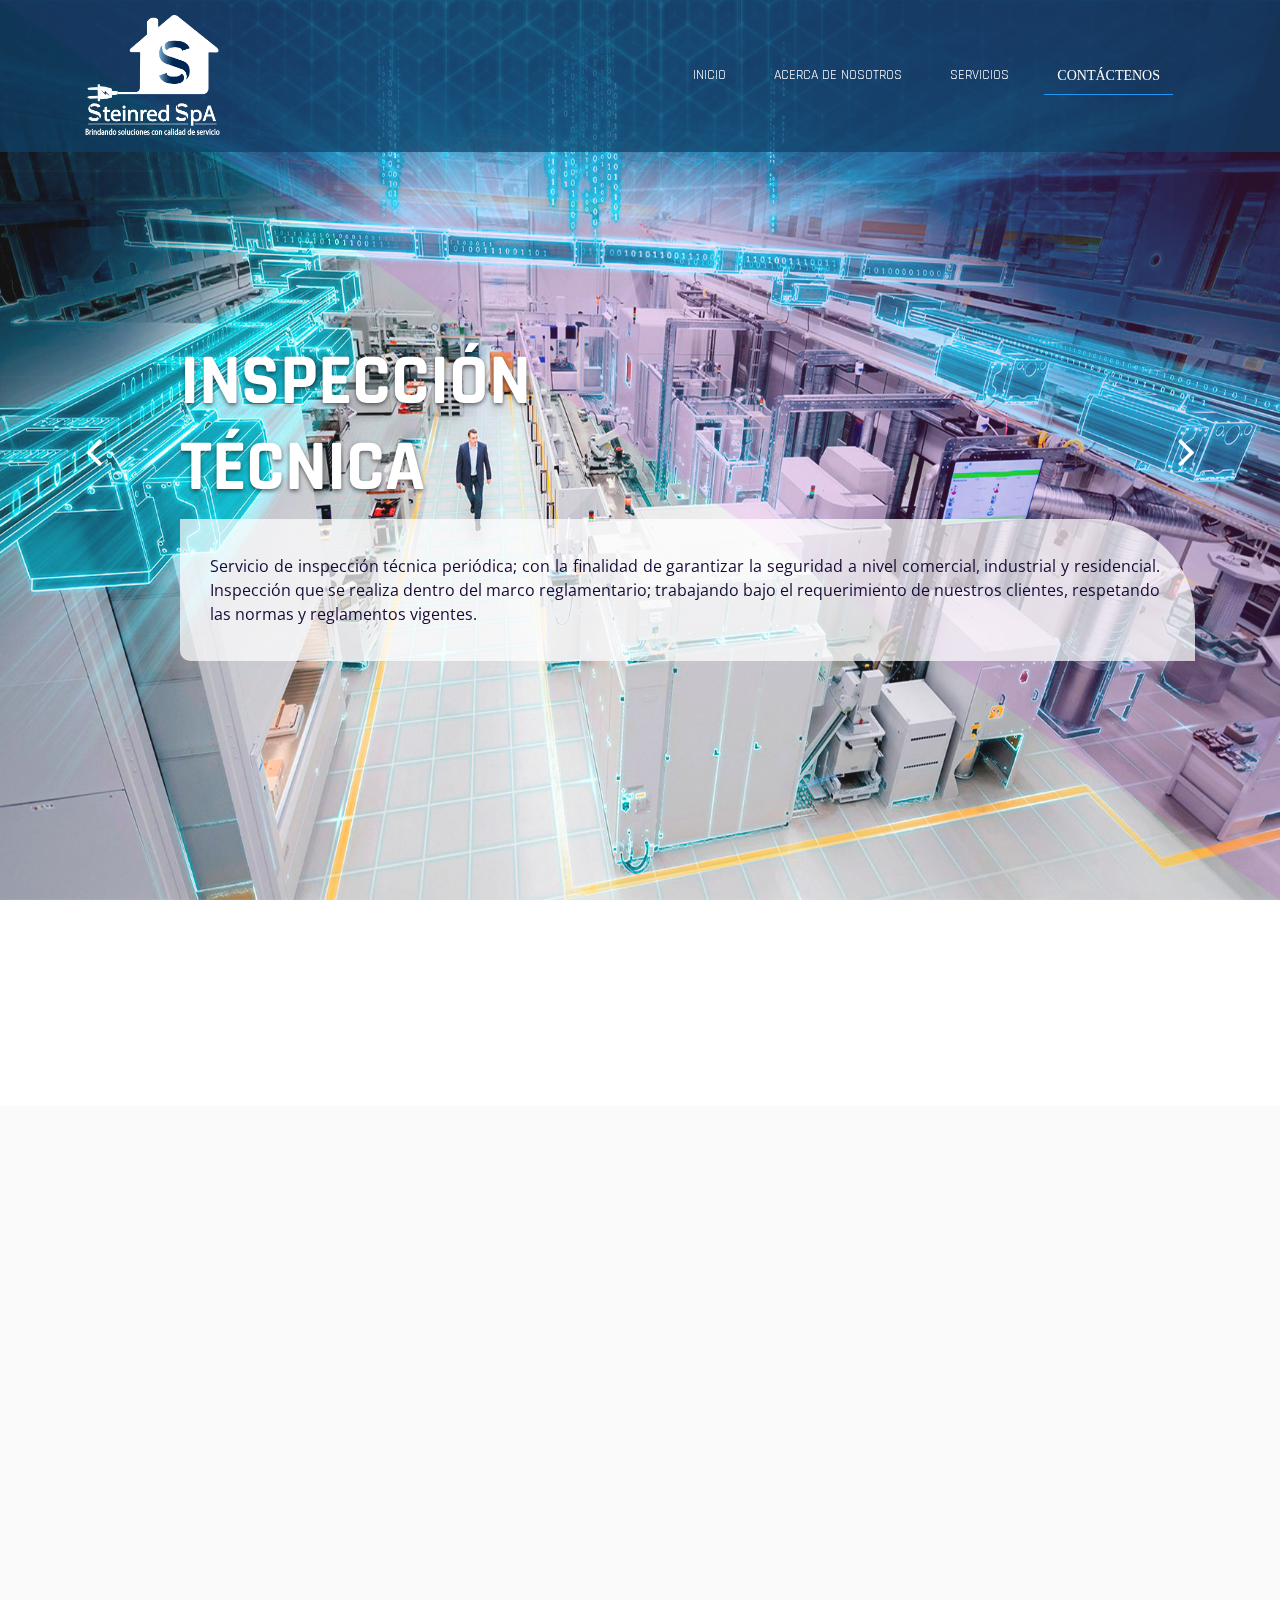
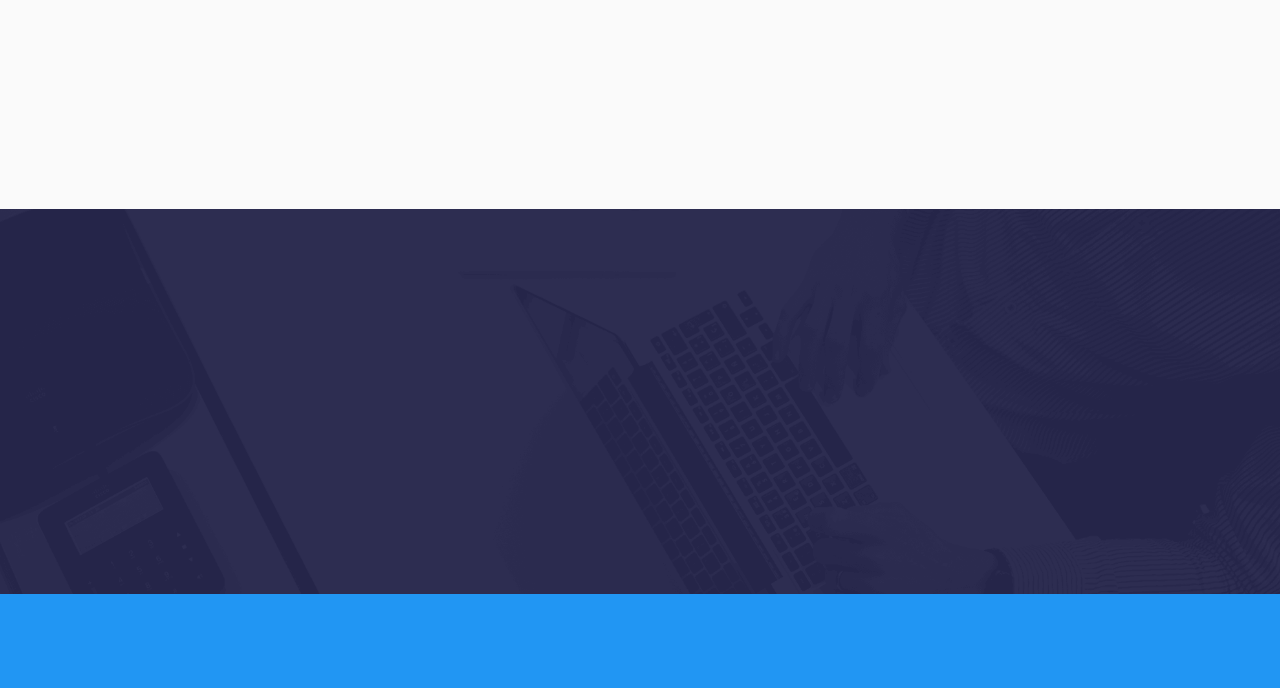
==== commit bff5d3b1: "cambios en diseno" ====
--- a/contactenos.html
+++ b/contactenos.html
@@ -33,17 +33,26 @@
     <header class="position-absolute w-100">
         <div class="container">
             <nav class="navbar navbar-expand-md navbar-light">
-                <a class="navbar-brand" href="index.html"><img src="assets/images/logoStein.png" alt="Steinred Spa"></a>
+                <a class="navbar-brand" href="index.html"><img src="assets/images/logoStein.png" alt="Steinred Spa" /></a>
                 <div class="group d-flex align-items-center">
-                    <button class="navbar-toggler" type="button" data-toggle="collapse" data-target="#navbarSupportedContent" aria-controls="navbarSupportedContent" aria-expanded="false" aria-label="Toggle navigation"><span
-                            class="navbar-toggler-icon"></span></button>
+                    <button class="navbar-toggler" type="button" data-toggle="collapse" data-target="#navbarSupportedContent" aria-controls="navbarSupportedContent" aria-expanded="false" aria-label="Toggle navigation">
+            <span class="navbar-toggler-icon"></span>
+          </button>
                 </div>
                 <div class="collapse navbar-collapse justify-content-end" id="navbarSupportedContent">
                     <ul class="navbar-nav">
-                        <li class="nav-item"><a class="nav-link" href="http://127.0.0.1:5500/index.html">Inicio</a></li>
-                        <li class="nav-item"><a class="nav-link" href="http://127.0.0.1:5500/nosotros.html">Acerca de Nosotros</a></li>
-                        <li class="nav-item"><a class="nav-link" href="http://127.0.0.1:5500/servicios.html">Servicios</a></li>
-                        <li class="nav-item active"><a class="nav-link" href="http://127.0.0.1:5500/contactenos.html">Contáctenos</a></li>
+                        <li class="nav-item">
+                            <a class="nav-link" href="./index.html">Inicio</a>
+                        </li>
+                        <li class="nav-item">
+                            <a class="nav-link" href="./nosotros.html">Acerca de Nosotros</a>
+                        </li>
+                        <li class="nav-item">
+                            <a class="nav-link" href="./servicios.html">Servicios</a>
+                        </li>
+                        <li class="nav-item active">
+                            <a class="nav-link" href="./contactenos.html">Contáctenos</a>
+                        </li>
                     </ul>
                 </div>
             </nav>
@@ -63,8 +72,8 @@
                                         Inspección<br /> Técnica
                                     </h1>
                                     <p data-aos="fade-right" data-aos-delay="600">
-                                        Servicio de inspección técnica de obras eléctricas de acuerdo con las normas vigentes y requerimientos de aquii nuestros clientes. Esto garantiza que el cableado de su hogar o negocio y otros componentes electricos esten aquii en buen estado de functionamiento
-                                        y no representen un peligro para usted, su familia o negocio.
+                                        Servicio de inspección técnica periódica; con la finalidad de garantizar la seguridad a nivel comercial, industrial y residencial. Inspección que se realiza dentro del marco reglamentario; trabajando bajo el requerimiento de nuestros clientes, respetando
+                                        las normas y reglamentos vigentes.
                                     </p>
                                     <!--<a data-aos="fade-right" data-aos-delay="900" href="#" class="btn btn-primary">Ver
                                         Más</a>-->
@@ -74,8 +83,7 @@
                                 <div class="single-slide">
                                     <h1 data-aos="fade-right" data-aos-delay="200">Montajes</h1>
                                     <p data-aos="fade-right" data-aos-delay="600">
-                                        Servicio de montaje en baja y media tensión en proyectos de ingeniería eléctrica cuyo nominal se encuentra sobre y por debajo de la tension nominal considerada como peligrosa para el manejo no profesional. En el área de la construcción y servicios eléctricos
-                                        siendo normas de seguridad, reglamentos y normas de buenas practicas.
+                                        Diseñar y ejecutar montajes de baja y media tensión en proyectos de ingeniería eléctrica para el sector comercial, industrial y residencial.
                                     </p>
                                     <!--<a data-aos="fade-right" data-aos-delay="900" href="#" class="btn btn-primary">Ver
                                         Más</a>-->
@@ -87,8 +95,7 @@
                                         Mantenimiento
                                     </h1>
                                     <p data-aos="fade-right" data-aos-delay="600">
-                                        Servicio de mantención en general, en el ámbito preventivo y correctivo en las especialidades de ingeniería eléctrica. Que consiste en mantener, reparar y revisar los equipos para prevenir que los equipos se dañen e incrementar su vida útil evitando drasticos
-                                        errores y fallas.
+                                        Detectar posibles errores que pudieran detener el buen funcionamiento de la parte eléctrica. Mantener y Corregir es el resultado de una inspección, pruebas y monitoreo para minimizar y prevenir cualquier tipo de riesgo.
                                     </p>
                                     <!--<a data-aos="fade-right" data-aos-delay="900" href="#" class="btn btn-primary">Ver
                                         Más</a>-->
--- a/assets/css/style.css
+++ b/assets/css/style.css
@@ -375,8 +375,12 @@
 ------------------------------------*/
 
 .featured {
-    padding: 80px 0;
+    padding: 100px 0;
     background-color: #fafafa;
+}
+
+.contf {
+    margin-top: 200px;
 }
 
 .featured p {
